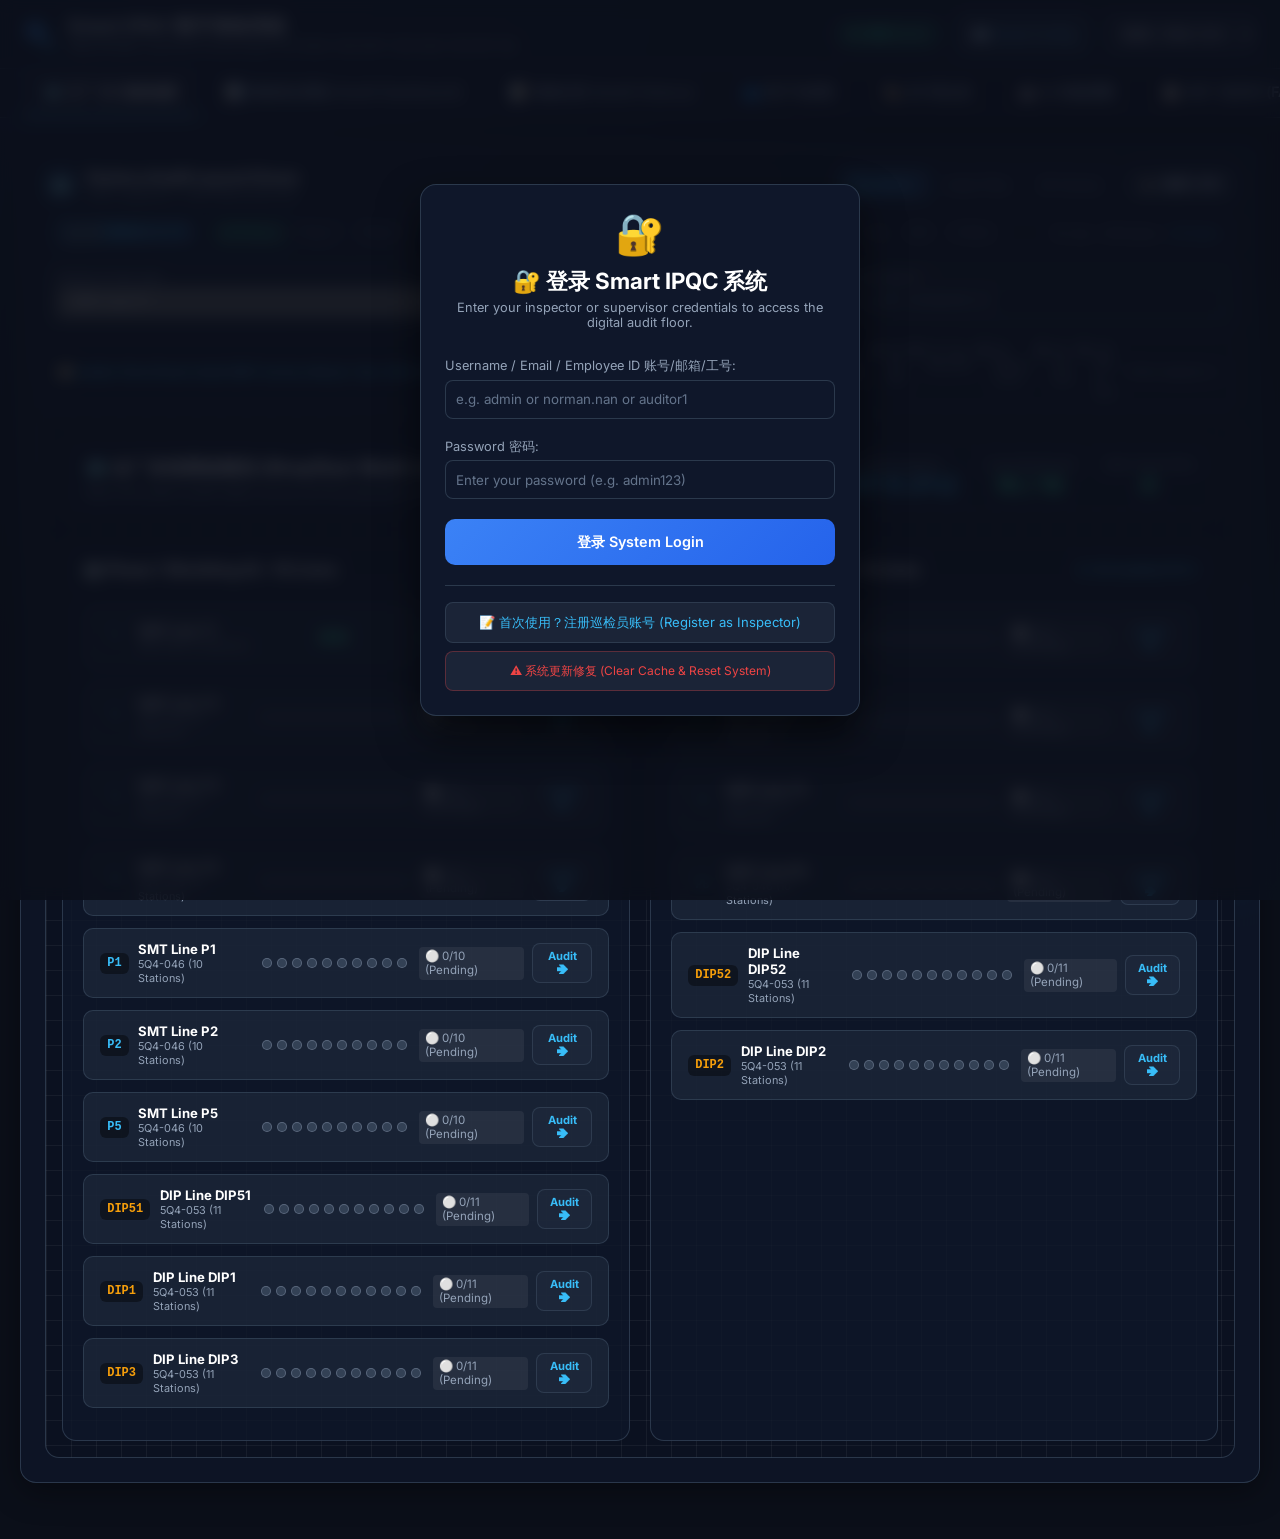
==== public/index.html @ 4e268adf "feat: initial commit for Smart IPQC system" ====
<!DOCTYPE html>
<html lang="zh-TW">
<head>
  <meta charset="UTF-8">
  <meta name="viewport" content="width=device-width, initial-scale=1.0, maximum-scale=1.0, user-scalable=no">
  <title>Smart IPQC Digital Audit System</title>
  
  <!-- PWA Web Manifest -->
  <link rel="manifest" href="manifest.json">
  <meta name="theme-color" content="#0b0f19">

  <!-- Fonts & Styles -->
  <link rel="preconnect" href="https://fonts.googleapis.com">
  <link rel="preconnect" href="https://fonts.gstatic.com" crossorigin>
  <link href="https://fonts.googleapis.com/css2?family=Inter:wght@400;500;600;700;800&display=swap" rel="stylesheet">
  <link rel="stylesheet" href="css/styles.css?v=53">

  <!-- External CDN Libraries (With graceful offline fallback) -->
  <script src="https://cdn.jsdelivr.net/npm/chart.js"></script>
  <script src="https://unpkg.com/html5-qrcode@2.3.8/html5-qrcode.min.js"></script>
  <script src="https://cdn.jsdelivr.net/npm/qrcodejs@1.0.0/qrcode.min.js"></script>
  <script src="https://cdn.jsdelivr.net/npm/canvas-confetti@1.6.0/dist/confetti.browser.min.js"></script>
</head>
<body>

  <!-- Top Glassmorphism Navigation Bar -->
  <header class="navbar">
    <div class="brand">
      <div class="brand-logo">🔍</div>
      <div class="brand-text">
        <h1 id="txt-appTitle">Smart IPQC 数字查核系统</h1>
        <p id="txt-appSubtitle">QR-Driven Layered Process Audit Platform</p>
      </div>
    </div>
    
    <div class="nav-controls">
      <div id="status-badge" class="badge-status badge-online">
        <span class="status-dot"></span>
        <span id="txt-statusState">在线 (Live)</span>
      </div>

      <!-- Active User Profile Container -->
      <div id="user-profile-bar" style="display: flex; align-items: center; gap: 0.6rem; background: rgba(30,41,59,0.8); padding: 0.35rem 0.85rem; border-radius: 8px; border: 1px solid var(--border-color);">
        <div style="font-size: 1.1rem;">👤</div>
        <div style="text-align: left;">
          <div id="user-display-name" style="font-size: 0.85rem; font-weight: bold; color: #fff;">Norman Nan</div>
          <div id="user-display-role" style="font-size: 0.7rem; color: #38bdf8; font-weight: bold;">ADMIN</div>
        </div>
        <button id="btn-logout" class="btn-select" style="padding: 0.25rem 0.5rem; font-size: 0.75rem; color: #fca5a5; border-color: rgba(239,68,68,0.4);">
          Logout
        </button>
      </div>

      <!-- Email Settings Button -->
      <button id="btn-open-email-settings" class="btn-select" style="display: flex; align-items: center; gap: 0.35rem; color: #38bdf8; border-color: rgba(56,189,248,0.4);">
        <span>📧</span> Email Config
      </button>

      <select id="select-lang" class="btn-select">
        <option value="zh">繁體 / 简体 (ZH)</option>
        <option value="en">English (EN)</option>
        <option value="th">ไทย (TH)</option>
      </select>

    </div>
  </header>

  <!-- Navigation Tabs Bar - Defaulting to Factory Audit Map as Primary Home -->
  <nav class="nav-tabs">
    <button class="nav-tab active" data-tab="map"><span id="txt-navMap">🗺️ 工厂巡检地图 (Factory Audit Map)</span></button>
    <button class="nav-tab" data-tab="dashboard"><span id="txt-navDashboard">📊 巡检综合看板 (Audit Dashboard)</span></button>
    <button class="nav-tab" data-tab="history"><span id="txt-navHistory">📝 Audit History</span></button>
    <button class="nav-tab" data-tab="users"><span id="txt-navUsers">👥 用户与权限</span></button>
    <button class="nav-tab" data-tab="qrgen"><span id="txt-navQrGen">🏷️ QR 码生成</span></button>
    <button class="nav-tab" data-tab="ai"><span id="txt-navAi">🤖 AI 风险预警</span></button>
      <button class="nav-tab" data-tab="fai"><span id="txt-navFai">📋 FAI / LAI 首末件</span></button>
  </nav>

  <!-- Main Container -->
  <main class="container">

    <!-- 1. Primary 2D Factory Audit Floor Map & Station Execution View -->
    <section id="view-map" class="view-section active">
      
      <!-- Panel A: Factory Floor Layout Map (Default Starting Screen) -->
      <div id="panel-map-layout" class="glass-card">
        
        <!-- ROW 1: Title + Layout Mode Switcher -->
        <div style="display: flex; justify-content: space-between; align-items: center; gap: 1rem; margin-bottom: 0.75rem; flex-wrap: wrap;">
          <div style="display: flex; align-items: center; gap: 0.6rem;">
            <div style="width: 32px; height: 32px; border-radius: 8px; background: linear-gradient(135deg, rgba(56,189,248,0.2), rgba(59,130,246,0.15)); display: flex; align-items: center; justify-content: center; font-size: 1.1rem; border: 1px solid rgba(56,189,248,0.3);">🗺️</div>
            <div>
              <div style="font-size: 1rem; font-weight: 800; color: #fff; letter-spacing: -0.01em;">Factory Audit Layout Views</div>
              <div style="font-size: 0.7rem; color: var(--text-muted); margin-top: 1px;">IPQC Inspection • 5Q4-046 & 5Q4-053</div>
            </div>
          </div>
          <div style="display: flex; align-items: center; gap: 0.5rem; flex-wrap: wrap;">
            <div style="display: flex; background: rgba(15,23,42,0.95); padding: 3px; border-radius: 10px; border: 1px solid var(--border-color); gap: 2px;" id="ui-layout-mode-tabs" class="layout-mode-tabs">
              <button class="layout-mode-btn active" data-mode="option3">Bay Matrix</button>
              <button class="layout-mode-btn" data-mode="option1">Linear Flow</button>
              <button class="layout-mode-btn" data-mode="canvas">2D Canvas</button>
            </div>
            <!-- Toggle to hide/show filter toolbars, WO inputs, and patrol banner -->
            <button id="btn-toggle-map-controls" class="toolbar-action-btn" style="padding: 0.4rem 0.75rem; font-size: 0.78rem; display: inline-flex; align-items: center; gap: 0.35rem; background: rgba(30,41,59,0.85); border: 1px solid var(--border-color); border-radius: 8px; color: #cbd5e1; cursor: pointer; transition: all 0.2s;" title="Toggle Toolbars & Filter Bars (折叠/展开工具栏)">
              <span id="icon-toggle-map-controls">👁️</span>
              <span id="txt-toggleMapControls">Hide Controls</span>
            </button>
          </div>
        </div>

        <!-- Collapsible Controls Area (Filter Toolbar + WO Inputs + Patrol Flow Route) -->
        <div id="map-controls-area">
          <!-- ROW 2: Unified Filter Toolbar -->
          <div class="filter-toolbar">
            <!-- Scan QR -->
            <button id="btn-open-scanner" class="toolbar-action-btn">
              <span>📷</span> <span id="txt-scanQrBtn">Scan QR</span>
            </button>
            <div class="toolbar-divider"></div>

            <!-- Phase Filters -->
            <div style="display: flex; gap: 3px;" id="phase-filter-tabs">
              <button class="filter-chip filter-chip--phase active" data-phase="All Phases">All Phases</button>
              <button class="filter-chip filter-chip--phase" data-phase="Phase 1">Phase 1</button>
              <button class="filter-chip filter-chip--phase" data-phase="Phase 2">Phase 2</button>
            </div>
            <div class="toolbar-divider"></div>

            <!-- Standard Filters -->
            <div style="display: flex; gap: 3px;" id="standard-filter-tabs">
              <button class="filter-chip filter-chip--std active" data-std="All">All Docs</button>
              <button class="filter-chip filter-chip--std" data-std="5Q4-046">SMT 5Q4-046</button>
              <button class="filter-chip filter-chip--std" data-std="5Q4-053">DIP 5Q4-053</button>
            </div>
            <div class="toolbar-divider"></div>

            <!-- Area Filters -->
            <div style="display: flex; gap: 3px; overflow-x: auto;">
              <button class="filter-chip filter-chip--area active" data-area="All Areas">All Areas</button>
              <button class="filter-chip filter-chip--area" data-area="SMT Surface Mount Area">SMT</button>
              <button class="filter-chip filter-chip--area" data-area="DIP Through-Hole Area">DIP</button>
              <button class="filter-chip filter-chip--area" data-area="Assembly & Packaging Area">Assy</button>
              <button class="filter-chip filter-chip--area" data-area="Quality & ESD Area">ESD</button>
              <button class="filter-chip filter-chip--area" data-area="Special / Q-Black Security Area">Q-Black</button>
            </div>

            <!-- Stats (pushed right) -->
            <div class="toolbar-stats">
              <span>16 Lines</span> • <span>165 Nodes</span> • <span style="color: #38bdf8;">212 Items</span>
            </div>

            <!-- Hidden admin buttons -->
            <button id="btn-admin-add-station" class="btn-select" style="color: #34d399; border-color: rgba(52,211,153,0.4); display: none; font-size: 0.72rem; padding: 0.25rem 0.5rem;">
              ➕ Add
            </button>
            <button id="btn-toggle-layout-edit" class="btn-select" style="font-weight: bold; color: #38bdf8; border-color: rgba(56,189,248,0.5); background: rgba(15,23,42,0.9); padding: 0.3rem 0.6rem; display: none; font-size: 0.72rem;">
              🖐️ Edit Mode
            </button>
            <button id="btn-save-layout-pos" class="btn-primary" style="padding: 0.3rem 0.6rem; font-size: 0.72rem; display: none;">
              💾 Save Pos
            </button>
          </div>

          <!-- ROW 3: Slim Inline Inputs -->
          <div class="wo-header-bar" style="margin-bottom: 0.6rem; padding: 0.55rem 0.75rem; gap: 0.6rem;">
            <div>
              <label style="font-size: 0.68rem; color: var(--text-muted); display: block; margin-bottom: 2px; text-transform: uppercase; letter-spacing: 0.03em;">Production Line</label>
              <select id="map-select-line" style="width: 100%; font-size: 0.8rem; padding: 0.35rem 0.6rem;">
                <option value="All Lines">All Lines (16 Lines)</option>
                <optgroup label="Phase 1 - SMT (5Q4-046)">
                  <option value="SMT Line T1" selected>SMT Line T1</option>
                  <option value="SMT Line T2">SMT Line T2</option>
                  <option value="SMT Line T3">SMT Line T3</option>
                  <option value="SMT Line T4">SMT Line T4</option>
                  <option value="SMT Line P1">SMT Line P1</option>
                  <option value="SMT Line P2">SMT Line P2</option>
                  <option value="SMT Line P5">SMT Line P5</option>
                </optgroup>
                <optgroup label="Phase 1 - DIP (5Q4-053)">
                  <option value="DIP Line DIP51">DIP Line DIP51</option>
                  <option value="DIP Line DIP1">DIP Line DIP1</option>
                  <option value="DIP Line DIP3">DIP Line DIP3</option>
                </optgroup>
                <optgroup label="Phase 2 - SMT (5Q4-046)">
                  <option value="SMT Line P6">SMT Line P6</option>
                  <option value="SMT Line P7">SMT Line P7</option>
                  <option value="SMT Line T5">SMT Line T5</option>
                  <option value="SMT Line P8">SMT Line P8</option>
                </optgroup>
                <optgroup label="Phase 2 - DIP (5Q4-053)">
                  <option value="DIP Line DIP52">DIP Line DIP52</option>
                  <option value="DIP Line DIP2">DIP Line DIP2</option>
                </optgroup>
              </select>
            </div>
            <div>
              <label style="font-size: 0.68rem; color: var(--text-muted); display: block; margin-bottom: 2px; text-transform: uppercase; letter-spacing: 0.03em;">
                Model Code <span style="color: #ef4444; font-weight: bold;">*</span>
              </label>
              <input type="text" id="map-input-model" placeholder="e.g. PRX-5Q4-V8" value="" style="width: 100%; background: #0f172a; border: 1px solid var(--border-color); border-radius: 6px; color: #fff; padding: 0.35rem 0.6rem; font-size: 0.8rem; font-weight: bold;">
            </div>
            <div>
              <label style="font-size: 0.68rem; color: var(--text-muted); display: block; margin-bottom: 2px; text-transform: uppercase; letter-spacing: 0.03em;">
                Work Order <span style="color: #ef4444; font-weight: bold;">*</span>
              </label>
              <input type="text" id="map-input-wo" placeholder="e.g. WO-20260819-01" value="" style="width: 100%; background: #0f172a; border: 1px solid var(--border-color); border-radius: 6px; color: #38bdf8; font-weight: bold; padding: 0.35rem 0.6rem; font-size: 0.8rem;">
            </div>
          </div>

          <!-- ROW 4: Patrol Route Breadcrumb -->
          <div id="auditor-flow-banner" style="background: rgba(15,23,42,0.5); border: 1px solid rgba(51,65,85,0.5); border-radius: 8px; padding: 0.4rem 0.75rem; margin-bottom: 0.75rem; font-size: 0.72rem; display: flex; align-items: center; gap: 0.5rem;">
            <span style="font-weight: 700; color: var(--accent-cyan); white-space: nowrap;" id="auditor-flow-title">🧭 Patrol Route:</span>
            <div id="auditor-flow-steps" style="display: flex; gap: 0.3rem; overflow-x: auto; color: #94a3b8; flex: 1;">
              <!-- Rendered Dynamically -->
            </div>
            <span style="color: var(--text-muted); font-size: 0.65rem; white-space: nowrap;">Follow sequence →</span>
          </div>
        </div>

        <!-- Interactive 2D Canvas Layout Grid -->
        <div class="factory-layout-canvas" id="factory-layout-canvas">
          <!-- Draggable Machine Nodes Injected Dynamically -->
        </div>


      </div>

      <!-- Panel B: Active Audit Execution Screen (Opened upon station click on Factory Audit Map) -->
      <div id="panel-audit-execution" class="glass-card" style="display: none; margin-top: 1rem;">
        <div style="display: flex; justify-content: space-between; align-items: center; flex-wrap: wrap; gap: 1rem; margin-bottom: 1.25rem; border-bottom: 1px solid var(--border-color); padding-bottom: 1rem;">
          <div>
            <div style="display: flex; align-items: center; gap: 0.6rem;">
              <h2 id="active-station-title" style="color: var(--accent-cyan); font-family: monospace; font-size: 1.4rem;">SMT-L1-PRINT-01</h2>
              <span id="active-standard-badge" style="background: rgba(56,189,248,0.2); color: #38bdf8; border: 1px solid rgba(56,189,248,0.4); padding: 0.2rem 0.6rem; border-radius: 6px; font-size: 0.75rem; font-weight: bold;">DOC: 5Q4-046 (V8)</span>
            </div>
            <p id="active-station-sub" style="color: var(--text-muted); font-size: 0.9rem; margin-top: 0.2rem;">Solder Paste Printer #1 (SMT Line 1)</p>
          </div>

          <div style="display: flex; gap: 1rem; align-items: center; flex-wrap: wrap;">
            <!-- Audit Mode Switcher -->
            <div style="background: rgba(15,23,42,0.8); border: 1px solid var(--border-color); padding: 0.35rem 0.75rem; border-radius: 8px;">
              <label style="font-size: 0.7rem; color: var(--text-muted); display: block;">Audit Scope:</label>
              <select id="select-audit-scope" style="background: transparent; border: none; color: #fff; font-size: 0.8rem; font-weight: bold; cursor: pointer;">
                <option value="station">🎯 Station Focused Items (6-10 Questions)</option>
                <option value="full_standard">📑 Full Standard Sheet (All Process Questions)</option>
              </select>
            </div>

            <div style="background: rgba(15,23,42,0.8); border: 1px solid var(--border-color); padding: 0.5rem 1rem; border-radius: 8px; text-align: center;">
              <div style="font-size: 0.75rem; color: var(--text-muted);" id="txt-timeBlock">当前巡检时段</div>
              <div id="active-time-block" style="font-weight: 700; color: #60a5fa;">08:00 - 10:00</div>
            </div>

            <div style="background: rgba(15,23,42,0.8); border: 1px solid var(--border-color); padding: 0.5rem 1rem; border-radius: 8px; text-align: center;">
              <div style="font-size: 0.75rem; color: var(--text-muted);">Audit Duration</div>
              <div id="audit-timer" style="font-weight: 700; color: #34d399; font-family: monospace;">00:00</div>
            </div>

            <button id="btn-back-stations" class="btn-select">← Back to Factory Audit Map</button>
          </div>
        </div>

        <!-- Mandatory WO & Model Code Notice Banner -->
        <div id="audit-wo-model-banner" style="display: none; background: rgba(239, 68, 68, 0.12); border: 1px solid rgba(239, 68, 68, 0.45); border-radius: 8px; padding: 0.65rem 1rem; margin-bottom: 1.1rem; display: flex; align-items: center; justify-content: space-between; gap: 0.75rem; animation: pulse 2s infinite;">
          <div style="display: flex; align-items: center; gap: 0.55rem; color: #fca5a5; font-size: 0.85rem; font-weight: 600;">
            <span style="font-size: 1.2rem;">⚠️</span>
            <span id="txt-woModelRequiredMsg">工单号码 (Work Order) 与生产機種 (Model Code) 为必填项，请输入以启动巡检计时并记录结果！</span>
          </div>
          <span style="font-size: 0.7rem; background: #dc2626; color: #fff; padding: 2px 8px; border-radius: 4px; font-weight: bold; white-space: nowrap;">REQUIRED</span>
        </div>

        <!-- Metadata Form -->
        <div style="display: grid; grid-template-columns: repeat(auto-fit, minmax(200px, 1fr)); gap: 1rem; margin-bottom: 1.5rem; background: rgba(15,23,42,0.4); padding: 1rem; border-radius: 10px;">
          <div>
            <label style="font-size: 0.8rem; color: var(--text-muted);" id="txt-shiftDay">班别 Shift</label>
            <select id="input-shift" style="width: 100%; margin-top: 0.25rem;">
              <option value="Day Shift (08:00 - 20:00)">白班 Day Shift (08:00 - 20:00)</option>
              <option value="Night Shift (20:00 - 08:00)">夜班 Night Shift (20:00 - 08:00)</option>
            </select>
          </div>

          <div>
            <label style="font-size: 0.8rem; color: var(--text-muted);">
              工单号 Work Order (WO) <span style="color: #ef4444; font-weight: bold;">*</span>
            </label>
            <input type="text" id="input-work-order" placeholder="请输入工单号 (e.g. WO-20260819-01)" value="" style="width: 100%; margin-top: 0.25rem; background: #0f172a; border: 1px solid var(--border-color); padding: 0.45rem 0.85rem; border-radius: 8px; color: #38bdf8; font-weight: bold;">
          </div>

          <div>
            <label style="font-size: 0.8rem; color: var(--text-muted);">
              <span id="txt-modelNo">当前生产機種 Model Code</span> <span style="color: #ef4444; font-weight: bold;">*</span>
            </label>
            <input type="text" id="input-model-no" placeholder="请输入生产機種 (e.g. PRX-5Q4-V8)" value="" style="width: 100%; margin-top: 0.25rem; background: #0f172a; border: 1px solid var(--border-color); padding: 0.45rem 0.85rem; border-radius: 8px; color: #fff; font-weight: bold;">
          </div>

          <div>
            <label style="font-size: 0.8rem; color: var(--text-muted);" id="txt-auditorName">巡检人员 Auditor</label>
            <input type="text" id="input-auditor-name" placeholder="请输入巡检人员姓名" value="" style="width: 100%; margin-top: 0.25rem; background: #0f172a; border: 1px solid var(--border-color); padding: 0.45rem 0.85rem; border-radius: 8px; color: #fff;">
          </div>
        </div>

        <!-- Progress Bar -->
        <div style="margin-bottom: 1.5rem;">
          <div style="display: flex; justify-content: space-between; font-size: 0.85rem; color: var(--text-muted); margin-bottom: 0.4rem;">
            <span>Checklist Completion</span>
            <span id="audit-progress-text">0 / 6 Completed</span>
          </div>
          <div style="background: rgba(255,255,255,0.1); height: 8px; border-radius: 4px; overflow: hidden;">
            <div id="audit-progress-bar" style="width: 0%; height: 100%; background: linear-gradient(90deg, var(--accent-blue), var(--accent-green)); transition: width 0.3s;"></div>
          </div>
        </div>

        <!-- Questions List Container -->
        <div id="container-audit-questions">
          <!-- Dynamic Items Injected Here -->
        </div>

        <!-- Submit Audit Action & Email Dispatch -->
        <div style="margin-top: 2rem; display: flex; justify-content: flex-end; gap: 1rem; flex-wrap: wrap;">
          <button id="btn-submit-audit" class="btn-primary" style="padding: 1rem 2.5rem; font-size: 1.1rem; display: flex; align-items: center; gap: 0.75rem;">
            <span id="txt-submitAuditBtn">📤 提交巡检结果</span>
          </button>
        </div>
      </div>
    </section>

    <!-- 2. Integrated Audit Dashboard (Performance, CAPA & Process Pareto) -->
    <section id="view-dashboard" class="view-section">
      
      <!-- Integrated Sub-View Switcher Navigation Bar -->
      <div class="dash-subview-nav">
        <button class="dash-sub-tab active" id="subtab-dash-perf" data-subview="perf" onclick="switchDashboardSubView('perf')">
          <span style="font-size: 1.1rem;">⏱️</span>
          <span id="txt-subtabPerf">两小时巡检达成与良率 (Daily Execution & Yield)</span>
        </button>
        <button class="dash-sub-tab" id="subtab-dash-capa" data-subview="capa" onclick="switchDashboardSubView('capa')">
          <span style="font-size: 1.1rem;">⚡</span>
          <span id="txt-subtabCapa">CAPA 闭环改善看板 (CAPA Action Kanban)</span>
        </button>
        <button class="dash-sub-tab" id="subtab-dash-pareto" data-subview="pareto" onclick="switchDashboardSubView('pareto')">
          <span style="font-size: 1.1rem;">📈</span>
          <span id="txt-subtabPareto">工序缺陷帕累托分析 (Process Defect Pareto)</span>
        </button>
      </div>

      <!-- SUB-VIEW 1: Daily Audit Execution, 2-Hour Matrix & Yield Performance -->
      <div id="dash-subview-perf">
        <!-- Dashboard Controls & Date/Shift Filter Bar -->
        <div class="glass-card" style="padding: 1.25rem 1.5rem; margin-bottom: 1.25rem;">
        <div style="display: flex; justify-content: space-between; align-items: center; flex-wrap: wrap; gap: 1rem;">
          <div>
            <div class="card-title" style="margin-bottom: 0.25rem;">
              <span style="font-size: 1.3rem;">📊</span>
              <span>IPQC 巡检综合管理大屏 (Daily Audit Performance & Yield Dashboard)</span>
              <span class="badge-status badge-online" style="font-size: 0.72rem; margin-left: 0.5rem;" id="dash-live-badge">
                <span class="status-dot"></span> LIVE SYNC
              </span>
            </div>
            <p style="font-size: 0.82rem; color: var(--text-muted);">实时统计全厂每 2 小时时段巡检完成度 (Completeness)、一次查核合格率 (Audit Yield) 与产线闭环态势</p>
          </div>
          
          <!-- Filter Controls -->
          <div style="display: flex; align-items: center; gap: 0.75rem; flex-wrap: wrap;">
            <div>
              <label style="font-size: 0.72rem; color: var(--text-muted); display: block; margin-bottom: 2px;">查核日期 (Audit Date)</label>
              <input type="date" id="dash-filter-date" class="login-input" style="padding: 0.45rem 0.75rem; font-size: 0.85rem; min-width: 140px; background: #0f172a; color: #fff;">
            </div>
            
            <div>
              <label style="font-size: 0.72rem; color: var(--text-muted); display: block; margin-bottom: 2px;">班次时段 (Shift)</label>
              <select id="dash-filter-shift" class="login-input" style="padding: 0.45rem 0.75rem; font-size: 0.85rem; min-width: 140px; background: #0f172a; color: #fff;">
                <option value="all">全天 24 小时 (All 24H)</option>
                <option value="Day Shift">白班 Day Shift (08:00 - 20:00)</option>
                <option value="Night Shift">夜班 Night Shift (20:00 - 08:00)</option>
              </select>
            </div>

            <div>
              <label style="font-size: 0.72rem; color: var(--text-muted); display: block; margin-bottom: 2px;">产线类型 (Line Type)</label>
              <select id="dash-filter-type" class="login-input" style="padding: 0.45rem 0.75rem; font-size: 0.85rem; min-width: 130px; background: #0f172a; color: #fff;">
                <option value="all">全部 16 条产线</option>
                <option value="SMT">仅 SMT 产线 (11 条)</option>
                <option value="DIP">仅 DIP 产线 (5 条)</option>
              </select>
            </div>

            <div style="display: flex; gap: 0.5rem; align-self: flex-end;">
              <button class="btn-primary" onclick="loadDashboard()" style="padding: 0.45rem 1rem; font-size: 0.85rem; min-height: 38px; display: inline-flex; align-items: center; gap: 0.35rem;">
                🔄 刷新 (Refresh)
              </button>
              <button class="toolbar-action-btn" onclick="exportDashboardSummary()" style="min-height: 38px; padding: 0.45rem 0.85rem; font-size: 0.85rem; border-radius: 8px;">
                📥 导出数据
              </button>
            </div>
          </div>
        </div>
      </div>

      <!-- Row 1: Executive KPI Cards -->
      <div style="display: grid; grid-template-columns: repeat(auto-fit, minmax(200px, 1fr)); gap: 1rem; margin-bottom: 1.25rem;">
        <!-- Card 1: 2-Hour Slot Completeness -->
        <div class="glass-card" style="padding: 1.1rem; margin-bottom: 0; position: relative; overflow: hidden; border-top: 3px solid #38bdf8;">
          <div style="display: flex; justify-content: space-between; align-items: flex-start;">
            <span style="font-size: 0.75rem; color: var(--text-muted); font-weight: 600; text-transform: uppercase;">2-Hour Slot Completeness</span>
            <span style="font-size: 1.2rem;">⏱️</span>
          </div>
          <div style="font-size: 1.9rem; font-weight: 800; color: #38bdf8; margin: 0.35rem 0;" id="kpi-dash-completeness">--%</div>
          <div style="display: flex; justify-content: space-between; font-size: 0.72rem; color: var(--text-muted); margin-bottom: 0.4rem;">
            <span id="kpi-dash-slots-detail">0 / 0 时段已覆盖</span>
            <span id="kpi-dash-comp-target" style="color: #34d399;">目标 100%</span>
          </div>
          <div style="width: 100%; height: 6px; background: rgba(51, 65, 85, 0.6); border-radius: 3px; overflow: hidden;">
            <div id="kpi-dash-comp-bar" style="width: 0%; height: 100%; background: linear-gradient(90deg, #38bdf8, #3b82f6); transition: width 0.5s ease;"></div>
          </div>
        </div>

        <!-- Card 2: Audit Yield -->
        <div class="glass-card" style="padding: 1.1rem; margin-bottom: 0; position: relative; overflow: hidden; border-top: 3px solid #34d399;">
          <div style="display: flex; justify-content: space-between; align-items: flex-start;">
            <span style="font-size: 0.75rem; color: var(--text-muted); font-weight: 600; text-transform: uppercase;">First-Time Audit Yield</span>
            <span style="font-size: 1.2rem;">✨</span>
          </div>
          <div style="font-size: 1.9rem; font-weight: 800; color: #34d399; margin: 0.35rem 0;" id="kpi-dash-yield">--%</div>
          <div style="font-size: 0.72rem; color: var(--text-muted);">
            <span id="kpi-dash-ok-count" style="color: #86efac; font-weight: 700;">0 OK</span> / 
            <span id="kpi-dash-ng-count" style="color: #f87171; font-weight: 700;">0 NG</span>
            <span style="margin-left: 0.5rem; color: #64748b;">(一次查核合格率)</span>
          </div>
        </div>

        <!-- Card 3: Lines Coverage -->
        <div class="glass-card" style="padding: 1.1rem; margin-bottom: 0; position: relative; overflow: hidden; border-top: 3px solid #a855f7;">
          <div style="display: flex; justify-content: space-between; align-items: flex-start;">
            <span style="font-size: 0.75rem; color: var(--text-muted); font-weight: 600; text-transform: uppercase;">Active Lines Coverage</span>
            <span style="font-size: 1.2rem;">🏭</span>
          </div>
          <div style="font-size: 1.9rem; font-weight: 800; color: #c084fc; margin: 0.35rem 0;" id="kpi-dash-lines">-- / 16</div>
          <div style="font-size: 0.72rem; color: var(--text-muted);" id="kpi-dash-lines-sub">全厂产线覆盖率: --%</div>
        </div>

        <!-- Card 4: Total Inspections -->
        <div class="glass-card" style="padding: 1.1rem; margin-bottom: 0; position: relative; overflow: hidden; border-top: 3px solid #facc15;">
          <div style="display: flex; justify-content: space-between; align-items: flex-start;">
            <span style="font-size: 0.75rem; color: var(--text-muted); font-weight: 600; text-transform: uppercase;">Total Node Audits</span>
            <span style="font-size: 1.2rem;">📋</span>
          </div>
          <div style="font-size: 1.9rem; font-weight: 800; color: #facc15; margin: 0.35rem 0;" id="kpi-dash-audits">--</div>
          <div style="font-size: 0.72rem; color: var(--text-muted);">本日累计查核站别点数 (Nodes)</div>
        </div>

        <!-- Card 5: Open Quality Issues -->
        <div class="glass-card" style="padding: 1.1rem; margin-bottom: 0; position: relative; overflow: hidden; border-top: 3px solid #ef4444;">
          <div style="display: flex; justify-content: space-between; align-items: flex-start;">
            <span style="font-size: 0.75rem; color: var(--text-muted); font-weight: 600; text-transform: uppercase;">Open Quality CAPAs</span>
            <span style="font-size: 1.2rem;">⚡</span>
          </div>
          <div style="font-size: 1.9rem; font-weight: 800; color: #ef4444; margin: 0.35rem 0;" id="kpi-dash-capas">--</div>
          <div style="font-size: 0.72rem; color: var(--text-muted);">
            <a href="javascript:void(0)" onclick="switchDashboardSubView('capa')" style="color: #38bdf8; text-decoration: none;">前往 CAPA 看板追踪 →</a>
          </div>
        </div>
      </div>

      <!-- Row 2: Two Interactive Visual Analytics Charts (Chart.js) -->
      <div style="display: grid; grid-template-columns: 1fr 1fr; gap: 1.25rem; margin-bottom: 1.25rem;">
        <!-- Chart 1: 2-Hour Completeness & Throughput -->
        <div class="glass-card" style="margin-bottom: 0; padding: 1.25rem;">
          <div style="display: flex; justify-content: space-between; align-items: center; margin-bottom: 1rem;">
            <div>
              <div style="font-weight: 700; font-size: 0.95rem; color: #fff; display: flex; align-items: center; gap: 0.4rem;">
                <span>⏱️</span> 每 2 小时巡检覆盖与站别吞吐量 (2-Hour Patrol Completeness)
              </div>
              <div style="font-size: 0.72rem; color: var(--text-muted);">柱状图: 查核站别点数 | 折线: 覆盖产线完成率 %</div>
            </div>
            <span class="badge-status badge-online" style="font-size: 0.68rem;">2-HOUR SLOTS</span>
          </div>
          <div style="position: relative; height: 260px; width: 100%;">
            <canvas id="chart-dash-completeness"></canvas>
          </div>
        </div>

        <!-- Chart 2: 2-Hour Audit Yield Trend -->
        <div class="glass-card" style="margin-bottom: 0; padding: 1.25rem;">
          <div style="display: flex; justify-content: space-between; align-items: center; margin-bottom: 1rem;">
            <div>
              <div style="font-weight: 700; font-size: 0.95rem; color: #fff; display: flex; align-items: center; gap: 0.4rem;">
                <span>✨</span> 每 2 小时查核合格率走势 (Audit Yield % Over Time)
              </div>
              <div style="font-size: 0.72rem; color: var(--text-muted);">基准线 Target: >= 98.0% | 及时发现特定时段质量劣化</div>
            </div>
            <span class="badge-status badge-online" style="font-size: 0.68rem; background: rgba(56, 189, 248, 0.15); color: #38bdf8; border-color: rgba(56, 189, 248, 0.3);">QUALITY YIELD</span>
          </div>
          <div style="position: relative; height: 260px; width: 100%;">
            <canvas id="chart-dash-yield"></canvas>
          </div>
        </div>
      </div>

      <!-- Row 3: Full 16-Line × 2-Hour Execution Matrix -->
      <div class="glass-card" style="margin-bottom: 1.25rem;">
        <div style="display: flex; justify-content: space-between; align-items: center; margin-bottom: 1rem; flex-wrap: wrap; gap: 0.5rem;">
          <div>
            <div class="card-title" style="font-size: 1.05rem; margin-bottom: 0.2rem;">
              <span>🗺️</span> 全厂 16 条产线 × 2 小时时段巡检执行矩阵 (Patrol Execution Matrix)
            </div>
            <p style="font-size: 0.75rem; color: var(--text-muted);">直观查看全厂产线每 2 小时是否按时巡检，绿色合格 (OK)、红色异常 (NG)、黄色进行中、灰色待巡检</p>
          </div>
          <div style="display: flex; gap: 0.5rem; align-items: center; font-size: 0.72rem;">
            <span style="display: inline-flex; align-items: center; gap: 4px;"><span style="width:10px; height:10px; background:#10b981; border-radius:2px;"></span> 合格 (OK)</span>
            <span style="display: inline-flex; align-items: center; gap: 4px;"><span style="width:10px; height:10px; background:#ef4444; border-radius:2px;"></span> 异常 (NG)</span>
            <span style="display: inline-flex; align-items: center; gap: 4px;"><span style="width:10px; height:10px; background:#facc15; border-radius:2px;"></span> 查核中 (In Progress)</span>
            <span style="display: inline-flex; align-items: center; gap: 4px;"><span style="width:10px; height:10px; background:#334155; border-radius:2px;"></span> 未查核 (Pending)</span>
          </div>
        </div>

        <div style="overflow-x: auto; border: 1px solid var(--border-color); border-radius: 10px;">
          <table style="width: 100%; border-collapse: collapse; text-align: center; font-size: 0.75rem;" id="dash-matrix-table">
            <thead>
              <tr id="dash-matrix-header-row" style="background: rgba(30, 41, 59, 0.85); color: #cbd5e1; border-bottom: 1px solid var(--border-color);">
                <th style="padding: 0.65rem 0.85rem; text-align: left; min-width: 140px; position: sticky; left: 0; background: #0f172a; z-index: 2;">产线名称 (Line)</th>
                <th style="padding: 0.65rem 0.5rem; min-width: 60px;">类型</th>
                <th style="padding: 0.65rem 0.5rem; min-width: 60px;">站数</th>
              </tr>
            </thead>
            <tbody id="dash-matrix-tbody">
              <tr><td colspan="15" style="padding: 2rem; color: var(--text-muted);">Loading execution matrix...</td></tr>
            </tbody>
          </table>
        </div>
      </div>

      <!-- Row 4: Operational Analytics Breakdown (Two Columns) -->
      <div style="display: grid; grid-template-columns: 1fr 1fr; gap: 1.25rem; margin-bottom: 1.25rem;">
        <!-- Column A: Line Yield & Defect Ranking -->
        <div class="glass-card" style="margin-bottom: 0; padding: 1.25rem;">
          <div class="card-title" style="font-size: 0.95rem; margin-bottom: 0.35rem;">
            <span>📉</span> 各产线查核良率排行 (Line Audit Yield Ranking)
          </div>
          <p style="font-size: 0.72rem; color: var(--text-muted); margin-bottom: 0.85rem;">按查核良率由低到高排列，快速锁定需要制程关注与异常改进的产线</p>
          
          <div style="overflow-x: auto;">
            <table style="width: 100%; border-collapse: collapse; font-size: 0.75rem; text-align: left;">
              <thead>
                <tr style="border-bottom: 1px solid var(--border-color); color: var(--text-muted);">
                  <th style="padding: 0.5rem;">产线 (Line)</th>
                  <th style="padding: 0.5rem; text-align: center;">已巡检站数</th>
                  <th style="padding: 0.5rem; text-align: center;">OK 站数</th>
                  <th style="padding: 0.5rem; text-align: center;">NG 缺陷</th>
                  <th style="padding: 0.5rem; text-align: right;">查核合格率</th>
                  <th style="padding: 0.5rem; text-align: center;">评级</th>
                </tr>
              </thead>
              <tbody id="dash-line-rankings-tbody">
                <tr><td colspan="6" style="text-align: center; padding: 1.5rem; color: var(--text-muted);">加载数据中...</td></tr>
              </tbody>
            </table>
          </div>
        </div>

        <!-- Column B: Auditor Performance & Workload -->
        <div class="glass-card" style="margin-bottom: 0; padding: 1.25rem;">
          <div class="card-title" style="font-size: 0.95rem; margin-bottom: 0.35rem;">
            <span>👨‍🔧</span> 巡检员效率与绩效榜 (Auditor Workload & Performance)
          </div>
          <p style="font-size: 0.72rem; color: var(--text-muted); margin-bottom: 0.85rem;">统计各巡检工程师当日查核点数、覆盖产线数及发现异常数 (Quality Escapes Avoided)</p>

          <div style="overflow-x: auto;">
            <table style="width: 100%; border-collapse: collapse; font-size: 0.75rem; text-align: left;">
              <thead>
                <tr style="border-bottom: 1px solid var(--border-color); color: var(--text-muted);">
                  <th style="padding: 0.5rem;">巡检员 (Auditor)</th>
                  <th style="padding: 0.5rem; text-align: center;">查核站别点数</th>
                  <th style="padding: 0.5rem; text-align: center;">覆盖产线数</th>
                  <th style="padding: 0.5rem; text-align: center;">查出异常数 (NG)</th>
                  <th style="padding: 0.5rem; text-align: right;">查核合格率</th>
                </tr>
              </thead>
              <tbody id="dash-auditor-tbody">
                <tr><td colspan="5" style="text-align: center; padding: 1.5rem; color: var(--text-muted);">加载数据中...</td></tr>
              </tbody>
            </table>
          </div>
        </div>
      </div>

      <!-- Row 5: Recent Defect & Anomaly Log -->
      <div class="glass-card" style="margin-bottom: 1.25rem;">
        <div style="display: flex; justify-content: space-between; align-items: center; margin-bottom: 0.75rem;">
          <div>
            <div class="card-title" style="font-size: 0.95rem; margin-bottom: 0.2rem;">
              <span>⚠️</span> 本日巡检异常记录清单 (Defects & Anomaly Log)
            </div>
            <p style="font-size: 0.72rem; color: var(--text-muted);">所有被巡检员标记为 NG 的站别与详细工单信息，已自动联动至 CAPA 看板</p>
          </div>
          <button class="toolbar-action-btn" onclick="switchDashboardSubView('capa')" style="padding: 4px 10px; font-size: 0.75rem;">
            ⚡ 前往处理 CAPA →
          </button>
        </div>

        <div style="overflow-x: auto;">
          <table style="width: 100%; border-collapse: collapse; font-size: 0.75rem; text-align: left;" id="dash-defects-table">
            <thead>
              <tr style="background: rgba(30, 41, 59, 0.6); color: #cbd5e1; border-bottom: 1px solid var(--border-color);">
                <th style="padding: 0.55rem 0.75rem;">查核 ID</th>
                <th style="padding: 0.55rem 0.75rem;">时间 (Time)</th>
                <th style="padding: 0.55rem 0.75rem;">产线 (Line)</th>
                <th style="padding: 0.55rem 0.75rem;">站别 (Station)</th>
                <th style="padding: 0.55rem 0.75rem;">机种 / 工单</th>
                <th style="padding: 0.55rem 0.75rem;">巡检员</th>
                <th style="padding: 0.55rem 0.75rem; text-align: center;">状态</th>
              </tr>
            </thead>
            <tbody id="dash-defects-tbody">
              <tr><td colspan="7" style="text-align: center; padding: 1.5rem; color: var(--text-muted);">加载异常记录中...</td></tr>
            </tbody>
          </table>
        </div>
      </div>
      </div> <!-- /dash-subview-perf -->

      <!-- SUB-VIEW 2: CAPA Corrective Action Kanban Board -->
      <div id="dash-subview-capa" style="display: none;">
        <div class="glass-card">
          <div style="display: flex; justify-content: space-between; align-items: center; margin-bottom: 1.5rem; flex-wrap: wrap; gap: 1rem;">
            <div>
              <div class="card-title" id="txt-capaTitle">⚡ CAPA 矫正预防措施看板 (Corrective & Preventive Action Board)</div>
              <p style="font-size: 0.85rem; color: var(--text-muted);">实时跟踪巡检异常从发现、调查、行动到闭环全流程 (Real-time tracking of audit anomalies from detection to closure)</p>
            </div>

            <button id="btn-refresh-capa" class="btn-select" onclick="loadCAPABoard()">🔄 Refresh Board</button>
          </div>

          <div class="kanban-board">
            <div class="kanban-col">
              <div class="kanban-col-title" style="color: #fca5a5;" id="txt-colNew">🔴 新发异常 (New)</div>
              <div id="col-capa-new"></div>
            </div>

            <div class="kanban-col">
              <div class="kanban-col-title" style="color: #fde047;" id="txt-colInvestigating">🟡 调查分析 (Investigating)</div>
              <div id="col-capa-investigating"></div>
            </div>

            <div class="kanban-col">
              <div class="kanban-col-title" style="color: #93c5fd;" id="txt-colAction">🔵 措施执行 (Actioning)</div>
              <div id="col-capa-actioning"></div>
            </div>

            <div class="kanban-col">
              <div class="kanban-col-title" style="color: #86efac;" id="txt-colClosed">🟢 已闭环 (Closed)</div>
              <div id="col-capa-closed"></div>
            </div>
          </div>
        </div>
      </div>

      <!-- SUB-VIEW 3: Manufacturing Process Defect Pareto Analysis -->
      <div id="dash-subview-pareto" style="display: none;">
        <div class="glass-card">
          <div style="display: flex; justify-content: space-between; align-items: center; flex-wrap: wrap; gap: 1rem; margin-bottom: 1.5rem;">
            <div>
              <div class="card-title" id="txt-paretoTitle">📊 各工序缺陷帕累托图 (Process Defect Pareto Analysis)</div>
              <p style="font-size: 0.85rem; color: var(--text-muted);">按制造制程工序统计缺陷发生频次及累计百分比，识别 80/20 关键改善工序 (Vital Few Processes)</p>
            </div>

            <div style="display: flex; gap: 0.5rem; flex-wrap: wrap;">
              <button class="btn-select" onclick="renderParetoChart()">🔄 刷新图表 (Refresh)</button>
              <button id="btn-export-pdf" class="btn-primary" style="font-size: 0.9rem;" onclick="window.print()">
                <span id="txt-exportReport">📥 导出报告 (Print / PDF)</span>
              </button>
            </div>
          </div>

          <!-- Summary Gauges & Metrics -->
          <div style="display: grid; grid-template-columns: repeat(auto-fit, minmax(200px, 1fr)); gap: 1.25rem; margin-bottom: 1.5rem;">
            <div style="background: rgba(15,23,42,0.6); border: 1px solid var(--border-color); border-radius: 12px; padding: 1.25rem; text-align: center;">
              <div style="font-size: 0.85rem; color: var(--text-muted);">Total Audits Executed</div>
              <div id="stat-total-audits" style="font-size: 2.2rem; font-weight: 800; color: var(--accent-cyan); margin-top: 0.3rem;">0</div>
            </div>

            <div style="background: rgba(15,23,42,0.6); border: 1px solid var(--border-color); border-radius: 12px; padding: 1.25rem; text-align: center;">
              <div style="font-size: 0.85rem; color: var(--text-muted);" id="txt-complianceActual">Audit Compliance Rate</div>
              <div id="stat-compliance-rate" style="font-size: 2.2rem; font-weight: 800; color: var(--accent-green); margin-top: 0.3rem;">100%</div>
              <div style="font-size: 0.75rem; color: var(--text-muted); margin-top: 0.2rem;" id="txt-complianceTarget">Target: 100%</div>
            </div>

            <div style="background: rgba(15,23,42,0.6); border: 1px solid var(--border-color); border-radius: 12px; padding: 1.25rem; text-align: center;">
              <div style="font-size: 0.85rem; color: var(--text-muted);">Open Anomalies</div>
              <div id="stat-open-anomalies" style="font-size: 2.2rem; font-weight: 800; color: var(--accent-red); margin-top: 0.3rem;">0</div>
            </div>

            <div style="background: rgba(15,23,42,0.6); border: 1px solid var(--border-color); border-radius: 12px; padding: 1.25rem; text-align: center;">
              <div style="font-size: 0.85rem; color: var(--text-muted);">Top Anomaly Process</div>
              <div id="stat-top-process" style="font-size: 1.5rem; font-weight: 800; color: #f59e0b; margin-top: 0.5rem;">--</div>
            </div>
          </div>

          <!-- Pareto Chart Container -->
          <div style="background: rgba(15,23,42,0.85); border: 1px solid var(--border-color); border-radius: 12px; padding: 1.5rem; position: relative; min-height: 380px; margin-bottom: 1.5rem;">
            <canvas id="paretoChart"></canvas>
          </div>

          <!-- Process Defect Breakdown & 80/20 Table -->
          <div style="background: rgba(15,23,42,0.6); border: 1px solid var(--border-color); border-radius: 12px; padding: 1.25rem;">
            <div style="font-size: 0.95rem; font-weight: 800; color: #fff; margin-bottom: 0.75rem; display: flex; align-items: center; gap: 0.5rem;">
              <span>📋</span> 各工序缺陷分布明细表 (Process Defect Distribution & 80/20 Breakdown)
            </div>
            <div style="overflow-x: auto;">
              <table style="width: 100%; border-collapse: collapse; text-align: left; font-size: 0.85rem;">
                <thead>
                  <tr style="border-bottom: 2px solid var(--border-color); color: var(--text-muted);">
                    <th style="padding: 0.6rem 0.75rem;">Rank</th>
                    <th style="padding: 0.6rem 0.75rem;">工序名称 (Process Name)</th>
                    <th style="padding: 0.6rem 0.75rem; text-align: center;">缺陷发生数 (Defects)</th>
                    <th style="padding: 0.6rem 0.75rem; text-align: right;">工序占比 (Share %)</th>
                    <th style="padding: 0.6rem 0.75rem; text-align: right;">累计百分比 (Cumulative %)</th>
                    <th style="padding: 0.6rem 0.75rem; text-align: center;">改善优先级 (80/20 Rule)</th>
                  </tr>
                </thead>
                <tbody id="pareto-process-tbody">
                  <tr><td colspan="6" style="text-align: center; padding: 1.5rem; color: var(--text-muted);">正在分析工序数据...</td></tr>
                </tbody>
              </table>
            </div>
          </div>
        </div>
      </div>
    </section>

    <!-- 2.5 Audit History View -->
    <section id="view-history" class="view-section">
      <div class="glass-card" style="min-height: 80vh;">
        <div style="display: flex; justify-content: space-between; align-items: center; margin-bottom: 1.5rem;">
          <div>
            <div class="card-title">📝 Audit History & Report Generation</div>
            <p style="font-size: 0.85rem; color: var(--text-muted);">Query completed audits by Date, Line, Model, or Work Order.</p>
          </div>
        </div>

        <div style="display: flex; gap: 1rem; margin-bottom: 1.5rem; flex-wrap: wrap;">
          <input type="date" id="history-filter-date" class="login-input" style="flex: 1; min-width: 150px; background: rgba(15,23,42,0.8); color: #fff;">
          <select id="history-filter-line" class="login-input" style="flex: 1; min-width: 150px; background: rgba(15,23,42,0.8); color: #fff;">
            <option value="">All Lines</option>
            <optgroup label="SMT (P-Series)">
              <option value="SMT Line P1">SMT Line P1</option>
              <option value="SMT Line P2">SMT Line P2</option>
              <option value="SMT Line P5">SMT Line P5</option>
              <option value="SMT Line P6">SMT Line P6</option>
              <option value="SMT Line P7">SMT Line P7</option>
              <option value="SMT Line P8">SMT Line P8</option>
            </optgroup>
            <optgroup label="SMT (T-Series)">
              <option value="SMT Line T1">SMT Line T1</option>
              <option value="SMT Line T2">SMT Line T2</option>
              <option value="SMT Line T3">SMT Line T3</option>
              <option value="SMT Line T4">SMT Line T4</option>
              <option value="SMT Line T5">SMT Line T5</option>
            </optgroup>
            <optgroup label="DIP Lines">
              <option value="DIP Line DIP1">DIP Line DIP1</option>
              <option value="DIP Line DIP2">DIP Line DIP2</option>
              <option value="DIP Line DIP3">DIP Line DIP3</option>
              <option value="DIP Line DIP51">DIP Line DIP51</option>
              <option value="DIP Line DIP52">DIP Line DIP52</option>
            </optgroup>
          </select>
          <input type="text" id="history-filter-model" class="login-input" placeholder="Model No (e.g. PRX-)" style="flex: 1; min-width: 150px; background: rgba(15,23,42,0.8); color: #fff;">
          <input type="text" id="history-filter-wo" class="login-input" placeholder="Work Order (e.g. WO-)" style="flex: 1; min-width: 150px; background: rgba(15,23,42,0.8); color: #fff;">
          <button class="btn-primary" onclick="loadAuditHistory()" style="padding: 0 1.5rem;">Search</button>
          <button class="btn-primary" onclick="exportFilteredConsolidatedExcel()" style="padding: 0 1.25rem; background: #059669; border-color: #10b981;" title="Export shift consolidated Excel report for selected criteria">📊 Export Shift Report</button>
        </div>

        <div style="overflow-x: auto;">
          <table style="width: 100%; border-collapse: collapse; text-align: left;">
            <thead>
              <tr style="border-bottom: 2px solid var(--border-color); color: var(--text-muted);">
                <th style="padding: 0.75rem;">Date/Time</th>
                <th style="padding: 0.75rem;">Audit ID</th>
                <th style="padding: 0.75rem;">Line Name</th>
                <th style="padding: 0.75rem;">Model / WO</th>
                <th style="padding: 0.75rem;">Station / Overall</th>
                <th style="padding: 0.75rem;">Auditor</th>
                <th style="padding: 0.75rem; text-align: right;">Actions</th>
              </tr>
            </thead>
            <tbody id="history-table-body">
              <tr>
                <td colspan="7" style="text-align: center; padding: 2rem; color: var(--text-muted);">Loading audit history...</td>
              </tr>
            </tbody>
          </table>
        </div>
      </div>
    </section>

    <!-- 4. User & RBAC Management View (ADMIN ONLY) -->
    <section id="view-users" class="view-section">
      <div class="glass-card">
        <div style="display: flex; justify-content: space-between; align-items: center; flex-wrap: wrap; gap: 1rem; margin-bottom: 1.5rem;">
          <div>
            <div class="card-title" id="txt-userMgmtTitle">👥 系统用户与角色权限管理 (User & RBAC Control)</div>
            <p style="font-size: 0.85rem; color: var(--text-muted);">Manage accounts, assigns lines, roles (Auditor, Supervisor, Admin), and access levels.</p>
          </div>

          <button id="btn-open-add-user" class="btn-primary" style="font-size: 0.9rem;">
            <span id="txt-addUserBtn">➕ 新增系统用户</span>
          </button>
        </div>

        <!-- User List Data Grid Table -->
        <div style="overflow-x: auto; background: rgba(15,23,42,0.8); border: 1px solid var(--border-color); border-radius: 12px;">
          <table style="width: 100%; border-collapse: collapse; text-align: left; font-size: 0.9rem;">
            <thead>
              <tr style="border-bottom: 1px solid var(--border-color); background: rgba(30,41,59,0.8); color: var(--text-muted);">
                <th style="padding: 0.85rem 1rem;">Username</th>
                <th style="padding: 0.85rem 1rem;">Full Name</th>
                <th style="padding: 0.85rem 1rem;">Role</th>
                <th style="padding: 0.85rem 1rem;">Line Assignment</th>
                <th style="padding: 0.85rem 1rem;">Language</th>
                <th style="padding: 0.85rem 1rem;">Status</th>
                <th style="padding: 0.85rem 1rem; text-align: right;">Action</th>
              </tr>
            </thead>
            <tbody id="container-user-table">
              <!-- Users Injected Dynamically -->
            </tbody>
          </table>
        </div>
      </div>
    </section>

    <!-- 5. QR Code Generator View -->
    <section id="view-qrgen" class="view-section">
      <div class="glass-card">
        <div class="card-title" id="txt-generateQrTitle">🏷️ 产线站别 QR 码标签打印 (Station QR Sticker Generator)</div>
        <p style="font-size: 0.85rem; color: var(--text-muted); margin-bottom: 1.5rem;">Generate unique station QR codes for tablet scanning on the factory floor.</p>

        <div style="display: grid; grid-template-columns: repeat(auto-fit, minmax(260px, 1fr)); gap: 1.5rem;" id="container-qr-stickers">
          <!-- Printable QR Stickers Injected Dynamically -->
        </div>

        <div style="margin-top: 2rem; display: flex; justify-content: flex-end;">
          <button onclick="window.print()" class="btn-primary" style="display: flex; align-items: center; gap: 0.5rem;">
            <span>🖨️</span> Print QR Code Stickers
          </button>
        </div>
      </div>
    </section>

    <!-- 6. AI Risk Predictor View -->
    <section id="view-ai" class="view-section">
      <div class="glass-card">
        <div class="card-title" id="txt-aiTitle">🤖 AI 智能趋势预警与 PFMEA 联动分析 (AI Audit Assistant & Risk Linkage)</div>
        <p style="font-size: 0.85rem; color: var(--text-muted); margin-bottom: 1.5rem;">Phase 4 predictive anomaly analytics using historical audit findings.</p>

        <div id="container-ai-insights">
          <!-- AI Insights injected dynamically -->
        </div>
      </div>
    </section>

  
    <!-- 7. SMT First & Last Article Record (5Q4-045 V5) View -->
    <section id="view-fai" class="view-section">

      <div class="glass-card" style="min-height:80vh;">
        <div style="display:flex;justify-content:space-between;align-items:center;flex-wrap:wrap;gap:1rem;margin-bottom:1.5rem;">
          <div>
            <div class="card-title" id="txt-faiMainTitle">📋 SMT First & Last Article Record (5Q4-045 V5)</div>
            <p style="font-size:0.85rem;color:var(--text-muted);display:none;" id="txt-faiSubTitle"></p>
          </div>
          <div style="display:flex;gap:0.75rem;flex-wrap:wrap;">
            <button class="btn-select" id="btn-master-db" onclick="openMasterDatabaseModal()" style="display:flex;align-items:center;gap:0.4rem;border-color:var(--accent-cyan);color:var(--accent-cyan);" title="SMT Golden Master Image Database & Calibration Hub">
              <span>🖼️</span> <span id="txt-btnMasterDb">Master Image Library (標準板庫)</span>
            </button>
            <button class="btn-primary" id="btn-start-first-article" onclick="openFaiWizard('FIRST_ARTICLE')" style="display:flex;align-items:center;gap:0.4rem;">
              <span>🚀</span> <span id="txt-btnStartFirst">Start First Article (首件)</span>
            </button>
            <button class="btn-select" id="btn-start-last-article" onclick="openFaiWizard('LAST_ARTICLE')" style="color:#f59e0b;border-color:rgba(245,158,11,0.4);display:flex;align-items:center;gap:0.4rem;">
              <span>🏁</span> <span id="txt-btnStartLast">Start Last Article (末件)</span>
            </button>
          </div>
        </div>

        <!-- KPI Status Summary -->
        <div style="display:grid;grid-template-columns:repeat(auto-fit,minmax(200px,1fr));gap:1rem;margin-bottom:1.5rem;">
          <div style="background:rgba(15,23,42,0.6);border:1px solid var(--border-color);border-radius:10px;padding:1rem;text-align:center;">
            <div style="font-size:0.8rem;color:var(--text-muted);">Today's First Articles</div>
            <div id="kpi-fai-total" style="font-size:1.8rem;font-weight:800;color:var(--accent-cyan);margin-top:0.2rem;">0</div>
          </div>
          <div style="background:rgba(15,23,42,0.6);border:1px solid var(--border-color);border-radius:10px;padding:1rem;text-align:center;">
            <div style="font-size:0.8rem;color:var(--text-muted);">Production Released (OK)</div>
            <div id="kpi-fai-passed" style="font-size:1.8rem;font-weight:800;color:var(--accent-green);margin-top:0.2rem;">0</div>
          </div>
          <div style="background:rgba(15,23,42,0.6);border:1px solid var(--border-color);border-radius:10px;padding:1rem;text-align:center;">
            <div style="font-size:0.8rem;color:var(--text-muted);">Blocked / Action Required</div>
            <div id="kpi-fai-blocked" style="font-size:1.8rem;font-weight:800;color:var(--accent-red);margin-top:0.2rem;">0</div>
          </div>
        </div>

        <!-- Filters -->
        <div style="display:flex;gap:1rem;margin-bottom:1.5rem;flex-wrap:wrap;">
          <select id="fai-filter-type" class="login-input" style="flex:1;min-width:140px;background:rgba(15,23,42,0.8);" onchange="loadFaiHistory()">
            <option value="">All Types (全部類型)</option>
            <option value="FIRST_ARTICLE">First Article (首件)</option>
            <option value="LAST_ARTICLE">Last Article (末件)</option>
          </select>
          <select id="fai-filter-line" class="login-input" style="flex:1;min-width:160px;background:rgba(15,23,42,0.8);" onchange="loadFaiHistory()">
            <option value="">All Lines (全部產線)</option>
            <option value="SMT Line T1">SMT Line T1</option>
            <option value="SMT Line T2">SMT Line T2</option>
            <option value="SMT Line T3">SMT Line T3</option>
            <option value="SMT Line T4">SMT Line T4</option>
            <option value="SMT Line T5">SMT Line T5</option>
            <option value="SMT Line P1">SMT Line P1</option>
            <option value="SMT Line P2">SMT Line P2</option>
            <option value="SMT Line P5">SMT Line P5</option>
            <option value="SMT Line P6">SMT Line P6</option>
            <option value="SMT Line P7">SMT Line P7</option>
            <option value="SMT Line P8">SMT Line P8</option>
          </select>
          <input type="text" id="fai-filter-search" class="login-input" placeholder="Search Model / WO / Auditor..." style="flex:2;min-width:200px;background:rgba(15,23,42,0.8);" oninput="filterFaiHistoryTable()">
        </div>

        <!-- Records Table -->
        <div style="overflow-x:auto;">
          <table style="width:100%;border-collapse:collapse;text-align:left;font-size:0.88rem;">
            <thead>
              <tr style="border-bottom:2px solid var(--border-color);color:var(--text-muted);">
                <th style="padding:0.75rem;">Record ID</th>
                <th style="padding:0.75rem;">Type</th>
                <th style="padding:0.75rem;">Line</th>
                <th style="padding:0.75rem;">Model / WO</th>
                <th style="padding:0.75rem;">Date/Time</th>
                <th style="padding:0.75rem;">Inspector / Verifier</th>
                <th style="padding:0.75rem;">Quality Gate</th>
                <th style="padding:0.75rem;text-align:right;">Actions</th>
              </tr>
            </thead>
            <tbody id="fai-table-body">
              <tr><td colspan="8" style="text-align:center;padding:2rem;color:var(--text-muted);">Loading 5Q4-045 records...</td></tr>
            </tbody>
          </table>
        </div>
      </div>
    
    </section>

  </main>

  <!-- Email Report Dispatch & Live PDF/HTML Preview Modal -->
  <div id="modal-email-report" class="modal-overlay">
    <div class="modal-content" style="max-width: 680px;">
      <div style="display: flex; justify-content: space-between; align-items: center; margin-bottom: 0.75rem;">
        <h3 style="color: #fff;" id="email-modal-title">📧 Send PDF/HTML Audit / CLCA Report Email</h3>
        <button id="btn-close-email-modal" class="btn-select">✕</button>
      </div>
      
      <p style="font-size: 0.82rem; color: var(--text-muted); margin-bottom: 1rem;">Review generated live PDF/HTML report preview before sending email.</p>
      
      <input type="hidden" id="email-target-type" value="audit">
      <input type="hidden" id="email-target-id">

      <!-- Live PDF / HTML Report Interactive Preview Frame -->
      <div style="margin-bottom: 1rem;">
        <div style="font-size: 0.78rem; font-weight: bold; color: var(--accent-cyan); margin-bottom: 0.4rem; display: flex; align-items: center; gap: 0.4rem;">
          <span>📄</span> Live Generated Report Preview (Before Emailing):
        </div>
        <iframe id="email-report-iframe" style="width: 100%; height: 320px; border-radius: 10px; border: 1px solid var(--border-color); background: #0f172a;"></iframe>
      </div>

      <div style="margin-bottom: 0.85rem;">
        <label style="font-size: 0.8rem; color: var(--text-muted);">Recipient Email Address (MQA Groups / Management):</label>
        <input type="email" id="email-recipient-input" value="PTH_SMT-MQA@primaxelec.co.th" style="width: 100%; margin-top: 0.3rem; background: #0f172a; border: 1px solid var(--border-color); border-radius: 8px; color: #38bdf8; font-weight: bold; padding: 0.6rem;">
        <p style="font-size: 0.72rem; color: #94a3b8; margin-top: 0.25rem;">Supports multiple emails separated by commas. Default recipient: <strong>PTH_SMT-MQA@primaxelec.co.th</strong></p>
      </div>

      <div style="margin-bottom: 0.85rem;">
        <label style="font-size: 0.8rem; color: var(--text-muted);">Quick Recipient Presets:</label>
        <div style="display: flex; gap: 0.4rem; margin-top: 0.3rem;">
          <button type="button" onclick="document.getElementById('email-recipient-input').value='PTH_SMT-MQA@primaxelec.co.th'" class="btn-select" style="flex: 1.2; font-size: 0.75rem; border-color: rgba(56,189,248,0.5); color: #38bdf8;">👑 MQA Group</button>
          <button type="button" onclick="document.getElementById('email-recipient-input').value='PTH_SMT-SUP@primaxelec.co.th'" class="btn-select" style="flex: 1; font-size: 0.75rem;">👔 Line Sup</button>
          <button type="button" onclick="document.getElementById('email-recipient-input').value='PTH_SMT-IPQC@primaxelec.co.th'" class="btn-select" style="flex: 1; font-size: 0.75rem;">👷 IPQC</button>
        </div>
      </div>

      <div style="margin-bottom: 1.25rem;">
        <label style="font-size: 0.8rem; color: var(--text-muted);">Additional Auditor Notes / Context:</label>
        <textarea id="email-notes-input" rows="2" style="width: 100%; margin-top: 0.3rem; background: #0f172a; border: 1px solid var(--border-color); border-radius: 8px; color: #fff; padding: 0.5rem;" placeholder="Add remarks or distribution notes..."></textarea>
      </div>

      <div style="display: flex; justify-content: space-between; align-items: center; gap: 0.75rem;">
        <button id="btn-export-audit-excel" type="button" class="btn-select" style="color: #34d399; border-color: rgba(52, 211, 153, 0.4); display: flex; align-items: center; gap: 0.45rem; font-weight: bold;">
          <span>📊</span> Export Shift Consolidated Excel
        </button>
        <div style="display: flex; gap: 0.75rem;">
          <button onclick="document.getElementById('modal-email-report').classList.remove('active')" class="btn-select">Cancel</button>
          <button id="btn-confirm-send-email" class="btn-primary">📤 Send Report Email</button>
        </div>
      </div>
    </div>
  </div>

  <!-- Admin Add / Edit Machine Node Object Modal -->
  <div id="modal-station-editor" class="modal-overlay">
    <div class="modal-content" style="max-width: 520px;">
      <h3 style="color: #fff; margin-bottom: 1rem;" id="modal-station-editor-title">⚙️ Machine Object Inspector & Relocate Editor</h3>
      <input type="hidden" id="edit-station-id">

      <!-- Standard Code Naming Quick Presets -->
      <div style="margin-bottom: 0.85rem;">
        <label style="font-size: 0.8rem; color: var(--text-muted);">Standard SMT/IPC Naming Presets:</label>
        <select id="edit-preset-code" style="width: 100%; margin-top: 0.25rem;" onchange="applyPresetNaming(this.value)">
          <option value="">-- Custom Code --</option>
          <option value="SMT-L1-PRINT-01">SMT-L1-PRINT-01 (Solder Paste Printer #1)</option>
          <option value="SMT-L1-SPI-01">SMT-L1-SPI-01 (3D Solder Paste Inspector #1)</option>
          <option value="SMT-L1-MNT-01">SMT-L1-MNT-01 (High-Speed Chip Mounter #1)</option>
          <option value="SMT-L1-MNT-02">SMT-L1-MNT-02 (Multi-Function Mounter #2)</option>
          <option value="SMT-L1-OVEN-01">SMT-L1-OVEN-01 (10-Zone Reflow Oven #1)</option>
          <option value="SMT-L1-AOI-01">SMT-L1-AOI-01 (3D AOI Post-Reflow Inspection #1)</option>
          <option value="DIP-L1-INS-01">DIP-L1-INS-01 (DIP Through-Hole Insertion #1)</option>
          <option value="DIP-L1-WAVE-01">DIP-L1-WAVE-01 (Dual-Wave Soldering Machine #1)</option>
          <option value="ASY-L1-FCT-01">ASY-L1-FCT-01 (FCT & ICT Programming #1)</option>
          <option value="ASY-L1-PACK-01">ASY-L1-PACK-01 (Final Inspection & Boxing #1)</option>
        </select>
      </div>

      <div style="margin-bottom: 0.85rem;">
        <label style="font-size: 0.8rem; color: var(--text-muted);">Station Standard Code:</label>
        <input type="text" id="edit-station-code" style="width: 100%; margin-top: 0.25rem; background: #0f172a; border: 1px solid var(--border-color); border-radius: 8px; color: #38bdf8; font-weight: bold; padding: 0.5rem;">
      </div>

      <div style="margin-bottom: 0.85rem;">
        <label style="font-size: 0.8rem; color: var(--text-muted);">Station Display Name:</label>
        <input type="text" id="edit-station-name" placeholder="e.g. Solder Paste Printer #1" style="width: 100%; margin-top: 0.25rem; background: #0f172a; border: 1px solid var(--border-color); border-radius: 8px; color: #fff; padding: 0.5rem;">
      </div>

      <div style="margin-bottom: 0.85rem;">
        <label style="font-size: 0.8rem; color: var(--text-muted);">Production Line:</label>
        <select id="edit-station-line" style="width: 100%; margin-top: 0.25rem;">
          <option value="SMT Line 1">SMT Line 1</option>
          <option value="SMT Line 2">SMT Line 2</option>
          <option value="DIP Line 1">DIP Line 1</option>
          <option value="Assembly Line 1">Assembly Line 1</option>
        </select>
      </div>

      <div style="margin-bottom: 0.85rem;">
        <label style="font-size: 0.8rem; color: var(--text-muted);">Process Area:</label>
        <select id="edit-station-area" style="width: 100%; margin-top: 0.25rem;">
          <option value="SMT Surface Mount Area">🖨️ SMT Surface Mount Area</option>
          <option value="DIP Through-Hole Area">🔌 DIP Through-Hole Area</option>
          <option value="Assembly & Packaging Area">📦 Assembly & Packaging Area</option>
          <option value="Quality & ESD Area">⚡ Quality & ESD Control</option>
        </select>
      </div>

      <div style="margin-bottom: 0.85rem;">
        <label style="font-size: 0.8rem; color: var(--text-muted);">Checklist Process Tag:</label>
        <select id="edit-station-process" style="width: 100%; margin-top: 0.25rem;">
          <option value="SMT-Printer">SMT-Printer</option>
          <option value="SMT-SPI">SMT-SPI</option>
          <option value="SMT-Mounter">SMT-Mounter</option>
          <option value="SMT-Reflow">SMT-Reflow</option>
          <option value="SMT-AOI">SMT-AOI</option>
          <option value="DIP-Insertion">DIP-Insertion</option>
          <option value="DIP-Wave">DIP-Wave</option>
          <option value="Assembly">Assembly</option>
          <option value="Programming & FCT">Programming & FCT</option>
          <option value="ESD">ESD</option>
        </select>
      </div>

      <div style="display: grid; grid-template-columns: 1fr 1fr 1fr; gap: 0.75rem; margin-bottom: 1.25rem;">
        <div>
          <label style="font-size: 0.75rem; color: var(--text-muted);">Step Sequence:</label>
          <input type="number" id="edit-station-seq" value="1" min="1" max="99" style="width: 100%; margin-top: 0.25rem; background: #0f172a; border: 1px solid var(--border-color); border-radius: 8px; color: #fff; padding: 0.5rem; text-align: center; font-weight: bold;">
        </div>

        <div>
          <label style="font-size: 0.75rem; color: var(--text-muted);">X Position (px):</label>
          <input type="number" id="edit-station-posx" value="50" style="width: 100%; margin-top: 0.25rem; background: #0f172a; border: 1px solid var(--border-color); border-radius: 8px; color: #38bdf8; padding: 0.5rem; text-align: center; font-weight: bold;">
        </div>

        <div>
          <label style="font-size: 0.75rem; color: var(--text-muted);">Y Position (px):</label>
          <input type="number" id="edit-station-posy" value="50" style="width: 100%; margin-top: 0.25rem; background: #0f172a; border: 1px solid var(--border-color); border-radius: 8px; color: #38bdf8; padding: 0.5rem; text-align: center; font-weight: bold;">
        </div>
      </div>

      <div style="display: flex; justify-content: space-between; gap: 0.75rem;">
        <button id="btn-delete-station" class="btn-select" style="color: #ef4444; border-color: rgba(239,68,68,0.4);">Delete Node Object</button>
        <div style="display: flex; gap: 0.5rem;">
          <button id="btn-close-station-editor" class="btn-select">Cancel</button>
          <button id="btn-save-station-editor" class="btn-primary">Save Node Attributes</button>
        </div>
      </div>
    </div>
  </div>

    <!-- Login Modal -->
  <div id="modal-login" class="modal-overlay active">
    <div class="modal-content" style="max-width: 440px;">
      <div style="text-align: center; margin-bottom: 1.5rem;">
        <div id="login-lock-icon" style="font-size: 2.5rem; margin-bottom: 0.5rem;">🔐</div>
        <h2 style="color: #fff; font-size: 1.4rem;" id="txt-loginModalTitle">登录 Smart IPQC 系统</h2>
        <p style="font-size: 0.8rem; color: var(--text-muted); margin-top: 0.2rem;">Enter your inspector or supervisor credentials to access the digital audit floor.</p>
      </div>

      <div style="margin-bottom: 1rem;">
        <label style="font-size: 0.8rem; color: var(--text-muted);">Username / Email / Employee ID 账号/邮箱/工号:</label>
        <input type="text" id="login-username" placeholder="e.g. admin or norman.nan or auditor1" autocomplete="username" style="width: 100%; margin-top: 0.3rem; background: #0f172a; border: 1px solid var(--border-color); border-radius: 8px; color: #fff; padding: 0.65rem;">
      </div>

      <div style="margin-bottom: 1.25rem;">
        <label style="font-size: 0.8rem; color: var(--text-muted);">Password 密码:</label>
        <input type="password" id="login-password" placeholder="Enter your password (e.g. admin123)" autocomplete="current-password" style="width: 100%; margin-top: 0.3rem; background: #0f172a; border: 1px solid var(--border-color); border-radius: 8px; color: #fff; padding: 0.65rem;">
      </div>

      <button id="btn-submit-login" class="btn-primary" style="width: 100%; padding: 0.85rem;">
        <span id="txt-loginBtn">登录 System Login</span>
      </button>

      <div style="text-align: center; margin-top: 1.25rem; border-top: 1px solid var(--border-color); padding-top: 1rem;">
        <button id="btn-toggle-to-register" class="btn-select" style="width: 100%; padding: 0.65rem; font-size: 0.82rem; color: var(--accent-cyan);">
          📝 首次使用？注册巡检员账号 (Register as Inspector)
        </button>
        <button type="button" onclick="if(navigator.serviceWorker){navigator.serviceWorker.getRegistrations().then(function(regs){for(let r of regs)r.unregister();});}caches.keys().then(function(k){for(let key of k)caches.delete(key);});localStorage.clear();sessionStorage.clear();alert('Cache cleared! Refreshing...');window.location.reload(true);" class="btn-select" style="width: 100%; padding: 0.5rem; margin-top: 0.5rem; font-size: 0.75rem; color: #ef4444; border-color: rgba(239, 68, 68, 0.3);">
          ⚠️ 系统更新修复 (Clear Cache & Reset System)
        </button>
      </div>
    </div>
  </div>

  <!-- Dedicated High-Tech Unlock Splash Overlay -->
  <div id="unlock-splash-overlay" class="unlock-overlay">
    <div class="unlock-container">
      <div class="unlock-glow-ring"></div>
      <div class="unlock-icon-wrap">
        <svg id="unlock-svg" class="padlock-svg" viewBox="0 0 100 100" width="130" height="130">
          <defs>
            <linearGradient id="padlock-body-grad" x1="0%" y1="0%" x2="100%" y2="100%">
              <stop offset="0%" stop-color="#1e293b"/>
              <stop offset="100%" stop-color="#0f172a"/>
            </linearGradient>
            <filter id="glow-filter" x="-20%" y="-20%" width="140%" height="140%">
              <feGaussianBlur stdDeviation="3" result="blur" />
              <feComposite in="SourceGraphic" in2="blur" operator="over" />
            </filter>
          </defs>
          <!-- Padlock Shackle -->
          <path id="padlock-shackle" class="padlock-shackle" d="M32 46 V28 C32 17, 68 17, 68 28 V46" fill="none" stroke="#38bdf8" stroke-width="8" stroke-linecap="round"/>
          <!-- Padlock Body -->
          <rect id="padlock-body" class="padlock-body" x="20" y="44" width="60" height="48" rx="12" fill="url(#padlock-body-grad)" stroke="#38bdf8" stroke-width="3.5"/>
          <!-- Keyhole -->
          <circle class="padlock-keyhole" cx="50" cy="63" r="5" fill="#38bdf8"/>
          <path class="padlock-keyhole" d="M47.5 65 L52.5 65 L51.5 76 L48.5 76 Z" fill="#38bdf8"/>
        </svg>
      </div>
      <div class="unlock-text-group">
        <div id="unlock-title" class="unlock-title">VERIFYING ACCESS</div>
        <div id="unlock-subtitle" class="unlock-subtitle">Smart IPQC Digital Floor System</div>
      </div>
    </div>
  </div>

  <!-- Inspector Self-Registration Modal -->
  <div id="modal-register" class="modal-overlay">
    <div class="modal-content" style="max-width: 460px;">
      <div style="text-align: center; margin-bottom: 1.25rem;">
        <div style="font-size: 2.2rem; margin-bottom: 0.4rem;">📝</div>
        <h2 style="color: #fff; font-size: 1.3rem;" id="txt-registerModalTitle">巡检员账号注册</h2>
        <p style="font-size: 0.8rem; color: var(--text-muted); margin-top: 0.2rem;">Register your Inspector profile for factory floor digital audit access.</p>
      </div>

      <div style="margin-bottom: 0.85rem;">
        <label style="font-size: 0.8rem; color: var(--text-muted);">Employee ID / Username 工号/账号:</label>
        <input type="text" id="reg-username" placeholder="e.g. AUD-101 or somchai" style="width: 100%; margin-top: 0.25rem; background: #0f172a; border: 1px solid var(--border-color); border-radius: 8px; color: #fff; padding: 0.6rem;">
      </div>

      <div style="margin-bottom: 0.85rem;">
        <label style="font-size: 0.8rem; color: var(--text-muted);">Full Name 姓名 (Thai / English / Chinese):</label>
        <input type="text" id="reg-fullname" placeholder="e.g. Somchai Prasert (IPQC Inspector)" style="width: 100%; margin-top: 0.25rem; background: #0f172a; border: 1px solid var(--border-color); border-radius: 8px; color: #fff; padding: 0.6rem;">
      </div>

      <div style="display: grid; grid-template-columns: 1fr 1fr; gap: 0.75rem; margin-bottom: 0.85rem;">
        <div>
          <label style="font-size: 0.8rem; color: var(--text-muted);">Line Assignment 负责产线:</label>
          <select id="reg-line" style="width: 100%; margin-top: 0.25rem; background: #0f172a; border: 1px solid var(--border-color); border-radius: 8px; color: #fff; padding: 0.6rem;">
            <option value="All Lines">All Lines (全产线)</option>
            <option value="SMT Line 1">SMT Line 1</option>
            <option value="SMT Line 2">SMT Line 2</option>
            <option value="SMT Line T1">SMT Line T1</option>
            <option value="SMT Line T2">SMT Line T2</option>
            <option value="DIP Line 1">DIP Line 1</option>
            <option value="DIP Line 2">DIP Line 2</option>
            <option value="Assembly Line 1">Assembly Line 1</option>
          </select>
        </div>
        <div>
          <label style="font-size: 0.8rem; color: var(--text-muted);">Language 语言:</label>
          <select id="reg-lang" style="width: 100%; margin-top: 0.25rem; background: #0f172a; border: 1px solid var(--border-color); border-radius: 8px; color: #fff; padding: 0.6rem;">
            <option value="th">ภาษาไทย (Thai)</option>
            <option value="en" selected>English (US)</option>
            <option value="zh">简体中文 (Chinese)</option>
          </select>
        </div>
      </div>

      <div style="margin-bottom: 0.85rem;">
        <label style="font-size: 0.8rem; color: var(--text-muted);">Email Address 邮箱 (Optional):</label>
        <input type="email" id="reg-email" placeholder="inspector@company.com" style="width: 100%; margin-top: 0.25rem; background: #0f172a; border: 1px solid var(--border-color); border-radius: 8px; color: #fff; padding: 0.6rem;">
      </div>

      <div style="display: grid; grid-template-columns: 1fr 1fr; gap: 0.75rem; margin-bottom: 1.25rem;">
        <div>
          <label style="font-size: 0.8rem; color: var(--text-muted);">Password 密码:</label>
          <input type="password" id="reg-password" placeholder="Min 4 chars" style="width: 100%; margin-top: 0.25rem; background: #0f172a; border: 1px solid var(--border-color); border-radius: 8px; color: #fff; padding: 0.6rem;">
        </div>
        <div>
          <label style="font-size: 0.8rem; color: var(--text-muted);">Confirm Password 确认密码:</label>
          <input type="password" id="reg-password-confirm" placeholder="Re-enter password" style="width: 100%; margin-top: 0.25rem; background: #0f172a; border: 1px solid var(--border-color); border-radius: 8px; color: #fff; padding: 0.6rem;">
        </div>
      </div>

      <button id="btn-submit-register" class="btn-primary" style="width: 100%; padding: 0.85rem; margin-bottom: 0.75rem;">
        <span id="txt-registerBtn">🚀 创建账号并进入系统 (Create Account & Login)</span>
      </button>

      <div style="text-align: center;">
        <button id="btn-toggle-to-login" class="btn-select" style="width: 100%; padding: 0.55rem; font-size: 0.8rem;">
          🔙 返回登录 (Back to Login)
        </button>
      </div>
    </div>
  </div>


  <!-- Add User Modal (Admin Only) -->
  <div id="modal-add-user" class="modal-overlay">
    <div class="modal-content" style="max-width: 480px;">
      <h3 style="color: #fff; margin-bottom: 1rem;">➕ Add New System User</h3>

      <div style="margin-bottom: 0.85rem;">
        <label style="font-size: 0.8rem; color: var(--text-muted);">Username (Login ID):</label>
        <input type="text" id="add-user-username" style="width: 100%; margin-top: 0.25rem; background: #0f172a; border: 1px solid var(--border-color); border-radius: 8px; color: #fff; padding: 0.5rem;">
      </div>

      <div style="margin-bottom: 0.85rem;">
        <label style="font-size: 0.8rem; color: var(--text-muted);">Password:</label>
        <input type="password" id="add-user-password" value="password123" style="width: 100%; margin-top: 0.25rem; background: #0f172a; border: 1px solid var(--border-color); border-radius: 8px; color: #fff; padding: 0.5rem;">
      </div>

      <div style="margin-bottom: 0.85rem;">
        <label style="font-size: 0.8rem; color: var(--text-muted);">Full Name & Title:</label>
        <input type="text" id="add-user-fullname" placeholder="e.g. Somchai (IPQC Eng)" style="width: 100%; margin-top: 0.25rem; background: #0f172a; border: 1px solid var(--border-color); border-radius: 8px; color: #fff; padding: 0.5rem;">
      </div>

      <div style="margin-bottom: 0.85rem;">
        <label style="font-size: 0.8rem; color: var(--text-muted);">Role & Authority:</label>
        <select id="add-user-role" style="width: 100%; margin-top: 0.25rem;">
          <option value="auditor">👷 Auditor / Operator (Station Audit Only)</option>
          <option value="supervisor">👔 Line Supervisor (CAPA Management & Analytics)</option>
          <option value="admin">👑 QA Manager / Admin (Full System Control)</option>
        </select>
      </div>

      <div style="margin-bottom: 1.25rem;">
        <label style="font-size: 0.8rem; color: var(--text-muted);">Line Assignment:</label>
        <select id="add-user-line" style="width: 100%; margin-top: 0.25rem;">
          <option value="All Lines">All Lines (Global)</option>
          <option value="SMT Line 1">SMT Line 1</option>
          <option value="SMT Line 2">SMT Line 2</option>
          <option value="DIP Line 1">DIP Line 1</option>
          <option value="Assembly Line 1">Assembly Line 1</option>
        </select>
      </div>

      <div style="display: flex; justify-content: flex-end; gap: 0.75rem;">
        <button id="btn-close-user-modal" class="btn-select">Cancel</button>
        <button id="btn-save-user-modal" class="btn-primary">Create User Account</button>
      </div>
    </div>
  </div>

  <!-- Camera QR Scanner Modal -->
  <div id="modal-scanner" class="modal-overlay">
    <div class="modal-content">
      <div style="display: flex; justify-content: space-between; align-items: center; margin-bottom: 1rem;">
        <h3 style="color: #fff;">📷 Scan Station QR Code</h3>
        <button id="btn-close-scanner" class="btn-select">✕</button>
      </div>
      <div id="qr-reader" style="width: 100%; border-radius: 12px; overflow: hidden; background: #000;"></div>
      <p style="text-align: center; font-size: 0.8rem; color: var(--text-muted); margin-top: 1rem;">Align station QR code within the camera frame</p>
    </div>
  </div>

  <!-- Mandatory Photo / Defect Modal -->
  <div id="modal-defect" class="modal-overlay">
    <div class="modal-content">
      <h3 style="color: var(--accent-red); margin-bottom: 0.75rem;" id="txt-mandatoryPhotoTitle">📷 必须拍摄/上传不良照片证据</h3>
      <p style="font-size: 0.85rem; color: var(--text-muted); margin-bottom: 1rem;">Defect photo & description are required for failed audit checks (NG).</p>
      
      <div style="margin-bottom: 1rem;">
        <label style="font-size: 0.8rem; color: var(--text-muted);">Defect Description & Root Cause:</label>
        <textarea id="modal-defect-remark" rows="3" class="remark-input" style="width: 100%; margin-top: 0.3rem; background: #0f172a; border: 1px solid var(--border-color); border-radius: 8px; color: #fff; padding: 0.6rem;" placeholder="Describe exact defect location and cause..."></textarea>
      </div>

      <div style="margin-bottom: 1.25rem;">
        <label style="font-size: 0.8rem; color: var(--text-muted);">Attach Photo Evidence:</label>
        <input type="file" id="modal-defect-file" accept="image/*" style="display: none;" onchange="handleDefectImageUpload(event)">
        <button onclick="document.getElementById('modal-defect-file').click()" class="btn-select" style="width: 100%; margin-top: 0.3rem; padding: 0.75rem;">📷 Choose File or Take Photo</button>
        <div id="defect-photo-preview" style="margin-top: 0.5rem; text-align: center;"></div>
      </div>

      <div style="display: flex; justify-content: flex-end; gap: 0.75rem;">
        <button id="btn-cancel-defect" class="btn-select" onclick="closeDefectModal()">Cancel</button>
        <button id="btn-save-defect" class="btn-primary" onclick="confirmDefectEntry()">Confirm Defect Entry</button>
      </div>
    </div>
  </div>

  <!-- Modal: NG Finding, Photos & Linked CAPA Drill-down -->
  <div id="modal-ng-drilldown" class="modal-overlay" onclick="if(event.target === this) closeNGDrilldown()">
    <div class="modal-content" style="max-width: 840px; width: 95%; max-height: 92vh; overflow-y: auto; padding: 1.5rem; background: #0b1329; border: 1px solid rgba(239, 68, 68, 0.4); box-shadow: 0 25px 60px rgba(0,0,0,0.8);">
      <div style="display: flex; justify-content: space-between; align-items: flex-start; border-bottom: 1px solid var(--border-color); padding-bottom: 1rem; margin-bottom: 1.25rem;">
        <div>
          <div style="display: flex; align-items: center; gap: 0.6rem; margin-bottom: 0.25rem;">
            <span style="font-size: 1.4rem;">🚨</span>
            <h3 style="color: #fff; margin: 0; font-size: 1.2rem;">巡检异常深度透视 (Audit NG Finding & CAPA Traceability)</h3>
            <span style="background: rgba(239, 68, 68, 0.2); color: #ef4444; border: 1px solid rgba(239, 68, 68, 0.5); padding: 2px 8px; border-radius: 6px; font-weight: 800; font-size: 0.72rem;">NG DEFECT</span>
          </div>
          <div id="ng-modal-subtitle" style="font-size: 0.8rem; color: var(--text-muted);">
            产线与时段信息加载中...
          </div>
        </div>
        <button onclick="closeNGDrilldown()" class="btn-select" style="padding: 0.35rem 0.75rem; font-size: 0.9rem; border-radius: 8px;">✕</button>
      </div>

      <!-- Container where NG issue cards will be rendered dynamically -->
      <div id="ng-drilldown-content">
        <div style="text-align: center; padding: 3rem 1rem; color: var(--text-muted);">
          正在拉取巡检历史、不良照片与 CAPA 对策记录...
        </div>
      </div>
    </div>
  </div>

  <!-- Modal: High-Res Defect Photo Lightbox -->
  <div id="modal-photo-viewer" class="modal-overlay" onclick="closePhotoViewer()" style="z-index: 10000; background: rgba(0,0,0,0.85); backdrop-filter: blur(5px);">
    <div style="position: relative; max-width: 90vw; max-height: 90vh; text-align: center; display: flex; flex-direction: column; align-items: center;" onclick="event.stopPropagation()">
      <div style="width: 100%; display: flex; justify-content: space-between; align-items: center; margin-bottom: 0.5rem;">
        <span id="photo-viewer-title" style="color: #38bdf8; font-weight: bold; font-size: 0.95rem;"></span>
        <button onclick="closePhotoViewer()" class="btn-select" style="padding: 0.35rem 0.85rem; font-size: 1rem; color: #fff; background: rgba(255,255,255,0.2); border: none; border-radius: 6px; cursor: pointer;">✕ Close</button>
      </div>
      <img id="photo-viewer-img" src="" style="max-width: 88vw; max-height: 80vh; border-radius: 8px; box-shadow: 0 15px 50px rgba(0,0,0,0.9); border: 1px solid rgba(255,255,255,0.25); object-fit: contain;">
    </div>
  </div>

  <!-- CAPA Detail / Update Modal -->
  <div id="modal-capa-update" class="modal-overlay">
    <div class="modal-content">
      <h3 style="color: #fff; margin-bottom: 1rem;">⚡ Update CAPA Action Status</h3>
      <input type="hidden" id="capa-modal-id">
      
      <div style="margin-bottom: 1rem;">
        <label style="font-size: 0.8rem; color: var(--text-muted);">Status Column:</label>
        <select id="capa-modal-status" style="width: 100%; margin-top: 0.3rem;">
          <option value="OPEN">🔴 New Anomaly (Open)</option>
          <option value="INVESTIGATING">🟡 Investigating</option>
          <option value="ACTIONING">🔵 Action Required</option>
          <option value="CLOSED">🟢 Closed (Resolved)</option>
        </select>
      </div>

      <div style="margin-bottom: 1rem;">
        <label style="font-size: 0.8rem; color: var(--text-muted);">Assigned Owner / Supervisor:</label>
        <input type="text" id="capa-modal-owner" style="width: 100%; margin-top: 0.3rem; background: #0f172a; border: 1px solid var(--border-color); border-radius: 8px; color: #fff; padding: 0.5rem;">
      </div>

      <div style="margin-bottom: 1rem;">
        <label style="font-size: 0.8rem; color: var(--text-muted);">Root Cause Analysis:</label>
        <textarea id="capa-modal-rootcause" rows="2" style="width: 100%; margin-top: 0.3rem; background: #0f172a; border: 1px solid var(--border-color); border-radius: 8px; color: #fff; padding: 0.5rem;"></textarea>
      </div>

      <div style="margin-bottom: 1.25rem;">
        <label style="font-size: 0.8rem; color: var(--text-muted);">Corrective Action Taken:</label>
        <textarea id="capa-modal-action" rows="2" style="width: 100%; margin-top: 0.3rem; background: #0f172a; border: 1px solid var(--border-color); border-radius: 8px; color: #fff; padding: 0.5rem;"></textarea>
      </div>

      <div style="display: flex; justify-content: space-between; gap: 0.75rem;">
        <button id="btn-email-clca-modal" class="btn-select" style="color: #38bdf8; border-color: rgba(56,189,248,0.4);">📧 Send CLCA Issue Email</button>
        <div style="display: flex; gap: 0.5rem;">
          <button id="btn-close-capa-modal" class="btn-select">Cancel</button>
          <button id="btn-save-capa-modal" class="btn-primary">Save CAPA Ticket</button>
        </div>
      </div>
    </div>
  </div>

  <!-- Modal: Email Settings Configuration -->
  <div id="modal-email-settings" class="modal-overlay">
    <div class="modal-card" style="max-width: 520px;">
      <div style="display: flex; justify-content: space-between; align-items: center; margin-bottom: 1rem; border-bottom: 1px solid var(--border-color); padding-bottom: 0.75rem;">
        <h3 style="margin: 0; color: #38bdf8; display: flex; align-items: center; gap: 0.5rem;">
          <span>⚙️</span> SMTP Email Configuration
        </h3>
        <button id="btn-close-email-settings-modal" class="btn-select" style="padding: 0.2rem 0.6rem;">✕</button>
      </div>

      <div id="email-settings-status-badge" style="background: rgba(15,23,42,0.6); padding: 0.75rem 1rem; border-radius: 8px; border: 1px solid var(--border-color); margin-bottom: 1.25rem; display: flex; align-items: center; justify-content: space-between;">
        <div style="font-size: 0.85rem; color: var(--text-muted);">Current Connection Status:</div>
        <div id="email-status-text" style="font-weight: bold; font-size: 0.85rem; color: #facc15;">Checking...</div>
      </div>

      <div style="display: grid; grid-template-columns: 2fr 1fr; gap: 0.75rem; margin-bottom: 1rem;">
        <div>
          <label style="font-size: 0.8rem; color: var(--text-muted);">SMTP Host Server</label>
          <input type="text" id="cfg-smtp-host" value="smtp.gmail.com" style="width: 100%; margin-top: 0.25rem; background: #0f172a; border: 1px solid var(--border-color); padding: 0.45rem 0.75rem; border-radius: 8px; color: #fff;">
        </div>
        <div>
          <label style="font-size: 0.8rem; color: var(--text-muted);">Port</label>
          <input type="number" id="cfg-smtp-port" value="587" style="width: 100%; margin-top: 0.25rem; background: #0f172a; border: 1px solid var(--border-color); padding: 0.45rem 0.75rem; border-radius: 8px; color: #fff;">
        </div>
      </div>

      <div style="margin-bottom: 1rem;">
        <label style="font-size: 0.8rem; color: var(--text-muted);">SMTP Account Email / Username</label>
        <input type="email" id="cfg-smtp-user" value="primaxthaismt@gmail.com" style="width: 100%; margin-top: 0.25rem; background: #0f172a; border: 1px solid var(--border-color); padding: 0.45rem 0.75rem; border-radius: 8px; color: #38bdf8; font-weight: bold;">
      </div>

      <div style="margin-bottom: 1rem;">
        <label style="font-size: 0.8rem; color: var(--text-muted);">SMTP Password / Gmail App Password</label>
        <input type="password" id="cfg-smtp-password" placeholder="Enter 16-char Gmail App Password" style="width: 100%; margin-top: 0.25rem; background: #0f172a; border: 1px solid var(--border-color); padding: 0.45rem 0.75rem; border-radius: 8px; color: #fff;">
        <p style="font-size: 0.72rem; color: var(--text-muted); margin-top: 0.25rem;">For Gmail, generate an App Password at: Google Account -&gt; Security -&gt; 2-Step Verification -&gt; App Passwords.</p>
      </div>

      <div style="display: grid; grid-template-columns: 1fr 1fr; gap: 0.75rem; margin-bottom: 1rem;">
        <div>
          <label style="font-size: 0.8rem; color: var(--text-muted);">Sender Email (From Address)</label>
          <input type="email" id="cfg-smtp-from" value="primaxthaismt@gmail.com" style="width: 100%; margin-top: 0.25rem; background: #0f172a; border: 1px solid var(--border-color); padding: 0.45rem 0.75rem; border-radius: 8px; color: #fff;">
        </div>
        <div>
          <label style="font-size: 0.8rem; color: #38bdf8; font-weight: 600;">Sender Display Name</label>
          <input type="text" id="cfg-smtp-sender-name" value="Smart-IPQC" style="width: 100%; margin-top: 0.25rem; background: #0f172a; border: 1px solid rgba(56,189,248,0.5); padding: 0.45rem 0.75rem; border-radius: 8px; color: #38bdf8; font-weight: bold;">
        </div>
      </div>

      <div style="margin-bottom: 1.25rem; border-top: 1px solid var(--border-color); padding-top: 0.85rem;">
        <label style="font-size: 0.8rem; color: #38bdf8; font-weight: bold; display: flex; align-items: center; gap: 0.4rem;">
          <span>👑</span> Default MQA Group Email (Auto-Dispatch Recipient)
        </label>
        <input type="email" id="cfg-mqa-email" value="PTH_SMT-MQA@primaxelec.co.th" style="width: 100%; margin-top: 0.25rem; background: #0f172a; border: 1px solid rgba(56,189,248,0.5); padding: 0.5rem 0.75rem; border-radius: 8px; color: #38bdf8; font-weight: bold;">
        <p style="font-size: 0.72rem; color: #94a3b8; margin-top: 0.25rem;">Consolidated shift reports are automatically sent to this address once all stations on the line are completed.</p>
      </div>

      <div style="margin-bottom: 1.25rem; display: flex; align-items: center; gap: 0.6rem; background: rgba(56,189,248,0.08); padding: 0.6rem 0.8rem; border-radius: 8px; border: 1px solid rgba(56,189,248,0.2);">
        <input type="checkbox" id="cfg-auto-email-mqa" checked style="accent-color: #38bdf8; width: 18px; height: 18px; cursor: pointer;">
        <label for="cfg-auto-email-mqa" style="font-size: 0.82rem; color: #f8fafc; font-weight: 600; cursor: pointer;">
          Auto-email consolidated report to MQA ONLY upon Full Line Audit completion (全线巡检完成时自动发送)
        </label>
      </div>

      <div style="display: flex; justify-content: space-between; gap: 0.75rem;">
        <button id="btn-test-email-send" class="btn-select" style="color: #34d399; border-color: rgba(52,211,153,0.4);">🧪 Send Test Email</button>
        <div style="display: flex; gap: 0.5rem;">
          <button id="btn-close-email-settings" class="btn-select">Cancel</button>
          <button id="btn-save-email-settings" class="btn-primary">💾 Save SMTP Settings</button>
        </div>
      </div>
    </div>
  </div>


  <!-- Telegram Toast Notification Container -->
  <!-- ⚠️ Overdue Audit Notification Banner (top fixed, full-width) -->
  <div id="overdue-audit-toast" style="display:none; position:fixed; top:0; left:0; right:0; z-index:99999;
       background: linear-gradient(135deg, #dc2626 0%, #991b1b 100%);
       color: #fff; padding: 0.85rem 1.25rem; box-shadow: 0 4px 20px rgba(220,38,38,0.7);
       font-family: inherit;">
    <div style="max-width: 1200px; margin: 0 auto; display: flex; align-items: flex-start; gap: 1rem; flex-wrap: wrap;">
      <div style="flex-shrink:0; font-size:1.5rem; line-height:1;">🚨</div>
      <div style="flex:1; min-width:0;">
        <div style="font-weight:800; font-size:1rem; letter-spacing:0.05em; margin-bottom:0.3rem;">
          ⏰ AUDIT OVERDUE ALERT
        </div>
        <div id="overdue-toast-lines" style="font-size:0.875rem; line-height:1.6; opacity:0.95;"></div>
      </div>
      <button onclick="dismissOverdueToast()"
              style="flex-shrink:0; background:rgba(255,255,255,0.2); border:1px solid rgba(255,255,255,0.5);
                     color:#fff; padding:0.4rem 0.9rem; border-radius:6px; cursor:pointer;
                     font-weight:600; font-size:0.85rem; white-space:nowrap; align-self:flex-start;">
        ✓ Dismiss
      </button>
    </div>
  </div>

  <div id="telegram-toast" style="position: fixed; bottom: 20px; right: 20px; z-index: 200; display: none; background: #1e293b; border: 1px solid #3b82f6; border-radius: 12px; padding: 1rem 1.25rem; box-shadow: 0 10px 25px rgba(0,0,0,0.6); width: 340px;">
    <div style="display: flex; align-items: center; gap: 0.6rem; color: #60a5fa; font-weight: bold; margin-bottom: 0.4rem;">
      <span>✈️ TELEGRAM IPQC BOT</span>
      <span style="font-size: 0.7rem; background: #ef4444; color: #fff; padding: 0.1rem 0.4rem; border-radius: 4px;">ALERT</span>
    </div>
    <div id="toast-body" style="font-size: 0.85rem; color: #e2e8f0; line-height: 1.4;"></div>
  </div>

  <!-- JS App Entrypoint -->
  <script src="js/translations.js?v=54"></script>
  <script src="js/checklist_data.js?v=54"></script>
  <script src="js/app.js?v=56"></script>

  <script>
    // Inline quickLogin fallback for PWA cache mismatch safety
    window.quickLogin = function(username, password) {
      const uEl = document.getElementById('login-username');
      const pEl = document.getElementById('login-password');
      if (uEl) uEl.value = username;
      if (pEl) pEl.value = password;
      if (typeof handleLoginSubmit === 'function') {
        handleLoginSubmit();
      }
    };

    function applyPresetNaming(val) {
      if (!val) return;
      const presets = {
        'SMT-L1-PRINT-01': { name: 'Solder Paste Printer #1', line: 'SMT Line 1', area: 'SMT Surface Mount Area', proc: 'SMT-Printer', seq: 2 },
        'SMT-L1-SPI-01': { name: '3D Solder Paste Inspector #1', line: 'SMT Line 1', area: 'SMT Surface Mount Area', proc: 'SMT-SPI', seq: 3 },
        'SMT-L1-MNT-01': { name: 'High-Speed Chip Mounter #1', line: 'SMT Line 1', area: 'SMT Surface Mount Area', proc: 'SMT-Mounter', seq: 4 },
        'SMT-L1-MNT-02': { name: 'Multi-Function Mounter #2', line: 'SMT Line 1', area: 'SMT Surface Mount Area', proc: 'SMT-Mounter', seq: 4 },
        'SMT-L1-OVEN-01': { name: '10-Zone Reflow Oven #1', line: 'SMT Line 1', area: 'SMT Surface Mount Area', proc: 'SMT-Reflow', seq: 5 },
        'SMT-L1-AOI-01': { name: '3D AOI Post-Reflow Inspection #1', line: 'SMT Line 1', area: 'SMT Surface Mount Area', proc: 'SMT-AOI', seq: 6 },
        'DIP-L1-INS-01': { name: 'DIP Through-Hole Insertion #1', line: 'DIP Line 1', area: 'DIP Through-Hole Area', proc: 'DIP-Insertion', seq: 7 },
        'DIP-L1-WAVE-01': { name: 'Dual-Wave Soldering Machine #1', line: 'DIP Line 1', area: 'DIP Through-Hole Area', proc: 'DIP-Wave', seq: 8 },
        'ASY-L1-FCT-01': { name: 'FCT & ICT Programming #1', line: 'Assembly Line 1', area: 'Assembly & Packaging Area', proc: 'Programming & FCT', seq: 10 },
        'ASY-L1-PACK-01': { name: 'Final Inspection & Boxing #1', line: 'Assembly Line 1', area: 'Assembly & Packaging Area', proc: 'Inspection & Packaging', seq: 11 }
      };
      const p = presets[val];
      if (p) {
        document.getElementById('edit-station-code').value = val;
        document.getElementById('edit-station-name').value = p.name;
        document.getElementById('edit-station-line').value = p.line;
        document.getElementById('edit-station-area').value = p.area;
        document.getElementById('edit-station-process').value = p.proc;
        document.getElementById('edit-station-seq').value = p.seq;
      }
    }
  </script>


  <!-- ======================================================= -->
  <!-- FAI / LAI MODULE MODALS & OVERLAYS (5Q4-045 V5) -->
  <!-- ======================================================= -->

<!-- Persistent SMT Golden Master Image Database Modal -->
  <div id="modal-master-db" class="modal-overlay" style="z-index: 1999;">
    <div class="modal-content" style="max-width:1050px;width:95vw;background:#0f172a;border:1px solid #38bdf8;border-radius:12px;padding:1.5rem;box-shadow:0 20px 50px rgba(0,0,0,0.8);">
      <div style="display:flex;justify-content:space-between;align-items:center;border-bottom:1px solid #334155;padding-bottom:0.85rem;margin-bottom:1.25rem;">
        <div>
          <div style="display:flex;align-items:center;gap:0.6rem;">
            <h3 style="margin:0;color:#38bdf8;font-size:1.25rem;display:flex;align-items:center;gap:0.5rem;">
              <span>🖼️</span> <span>SMT Golden Master Image Database (標準板資料庫)</span>
            </h3>
            <span id="master-db-total-count" style="font-size:0.75rem;background:rgba(56,189,248,0.2);color:#38bdf8;border:1px solid #38bdf8;padding:0.2rem 0.6rem;border-radius:12px;font-weight:bold;">
              Loading...
            </span>
          </div>
          <div style="font-size:0.78rem;color:#94a3b8;margin-top:0.3rem;">
            Centralized registry of verified PCBA Golden Standards, Optical Landmarks, and Polarity Rules for FAI / LAI inspections.
          </div>
        </div>
        <button type="button" class="btn-select" onclick="closeMasterDatabaseModal()" style="padding:0.35rem 0.75rem;font-size:1rem;color:#94a3b8;">✕</button>
      </div>

      <!-- Search and Actions Bar -->
      <div style="display:flex;justify-content:space-between;align-items:center;gap:1rem;margin-bottom:1.25rem;flex-wrap:wrap;background:#0b0f19;padding:0.75rem 1rem;border-radius:8px;border:1px solid #1e293b;">
        <div style="display:flex;align-items:center;gap:0.75rem;flex:1;min-width:260px;">
          <input type="text" id="master-db-search" class="login-input" placeholder="🔍 Search by Model or PCB Part Number..." oninput="filterMasterDatabaseList()" style="width:100%;padding:0.45rem 0.8rem;font-size:0.85rem;">
        </div>
        <div style="display:flex;gap:0.6rem;align-items:center;">
          <button type="button" class="btn-select" onclick="loadMasterDatabaseList()" style="padding:0.45rem 0.85rem;font-size:0.8rem;display:flex;align-items:center;gap:0.4rem;" title="Refresh library list">
            <span>🔄</span> <span>Refresh</span>
          </button>
          <button type="button" class="btn-primary" onclick="registerNewMasterBoard()" style="padding:0.45rem 1rem;font-size:0.82rem;display:flex;align-items:center;gap:0.4rem;background:#0284c7;border-color:#0284c7;font-weight:bold;">
            <span>➕</span> <span>Register New Master Board</span>
          </button>
        </div>
      </div>

      <!-- Master Boards Grid Container -->
      <div id="master-db-grid" style="display:grid;grid-template-columns:repeat(auto-fill, minmax(310px, 1fr));gap:1.1rem;max-height:60vh;overflow-y:auto;padding:0.25rem 0.5rem 0.5rem 0.1rem;">
        <!-- Dynamically rendered cards -->
      </div>

      <!-- Footer Info -->
      <div style="display:flex;justify-content:space-between;align-items:center;border-top:1px solid #334155;padding-top:0.85rem;margin-top:1.25rem;font-size:0.72rem;color:#94a3b8;">
        <div>
          <span>📌 Master profiles are stored on the local server and referenced dynamically during AOI Step 3 inspections.</span>
        </div>
        <div>
          <button type="button" class="btn-select" onclick="closeMasterDatabaseModal()" style="padding:0.35rem 0.9rem;font-size:0.8rem;">Close</button>
        </div>
      </div>
    </div>
  </div>

  <!-- Interactive SMT Golden Master Image Setup & Landmark Calibration Modal -->
  <div id="modal-master-setup" class="modal-overlay" style="z-index: 2000;">
    <div class="modal-content" style="max-width:960px;width:95vw;background:#0f172a;border:1px solid #38bdf8;border-radius:12px;padding:1.25rem;">
      <div style="display:flex;justify-content:space-between;align-items:center;border-bottom:1px solid #334155;padding-bottom:0.75rem;margin-bottom:1rem;">
        <div>
          <h3 style="margin:0;color:#38bdf8;font-size:1.15rem;display:flex;align-items:center;gap:0.5rem;">
            <span>🛠️ SMT FAI Golden Master Setup & Optical Landmark Calibration</span>
          </h3>
          <div style="font-size:0.78rem;color:#94a3b8;margin-top:0.25rem;">
            Define the official Master Board standards: Optical Fiducials, IC Packages (Pin 1 orientation), Connectors, and Silkscreen markers.
          </div>
        </div>
        <button type="button" class="btn-select" onclick="closeMasterSetupModal()" style="padding:0.3rem 0.7rem;">✕</button>
      </div>

      <!-- Model Info Bar -->
      <div style="display:flex;gap:1rem;margin-bottom:1rem;background:#0b0f19;padding:0.75rem 1rem;border-radius:8px;border:1px solid #1e293b;align-items:center;flex-wrap:wrap;">
        <div style="flex:1;min-width:180px;">
          <label style="font-size:0.72rem;color:#94a3b8;display:block;">Product Model:</label>
          <input type="text" id="setup-master-model" class="login-input" value="PRX-8800" style="width:100%;margin-top:0.2rem;font-size:0.85rem;padding:0.4rem;">
        </div>
        <div style="flex:1;min-width:180px;">
          <label style="font-size:0.72rem;color:#94a3b8;display:block;">PCB Part Number:</label>
          <input type="text" id="setup-master-pn" class="login-input" value="715G9988-P01" style="width:100%;margin-top:0.2rem;font-size:0.85rem;padding:0.4rem;">
        </div>
        <div style="display:flex;gap:0.5rem;align-items:flex-end;flex-wrap:wrap;">
          <label class="btn-select" style="font-size:0.78rem;padding:0.45rem 0.65rem;border-color:#38bdf8;color:#38bdf8;cursor:pointer;display:inline-block;" title="Upload image from file">
            <input type="file" id="master-file-input" accept="image/*" style="display:none;" onchange="handleMasterFileUpload(this)">
            <span>📂 Upload</span>
          </label>
          <button type="button" class="btn-select" onclick="openMasterCameraCapture()" style="font-size:0.78rem;padding:0.45rem 0.65rem;border-color:#a78bfa;color:#a78bfa;font-weight:bold;" title="Capture from camera / USB cam">
            <span>📷 Camera</span>
          </button>
          <button type="button" class="btn-select" onclick="detectLandmarksOnSetupMaster()" style="font-size:0.78rem;padding:0.45rem 0.65rem;border-color:#f59e0b;color:#f59e0b;font-weight:bold;" title="Auto-Detect Landmarks">
            <span>🎯 Auto</span>
          </button>
          <button type="button" id="btn-add-roi" class="btn-select" style="font-size:0.78rem;padding:0.45rem 0.65rem;border-color:#34d399;color:#34d399;font-weight:bold;">
            <span>➕ Add ROI</span>
          </button>
          <button type="button" class="btn-select" onclick="clearAllLandmarks()" style="font-size:0.78rem;padding:0.45rem 0.65rem;border-color:#ef4444;color:#ef4444;">
            <span>🗑️ Clear</span>
          </button>
          <button type="button" id="btn-edit-mode" class="btn-select" onclick="enterEditMode()" style="font-size:0.78rem;padding:0.45rem 0.75rem;border-color:#fb923c;color:#fb923c;font-weight:bold;" title="Open full-screen professional edit workspace">
            <span>🔧 Edit Mode</span>
          </button>
          <span id="modal-ultralytics-badge" style="font-size:0.75rem;background:rgba(5,150,105,0.2);color:#34d399;border:1px solid #059669;padding:0.4rem 0.65rem;border-radius:6px;display:inline-flex;align-items:center;gap:5px;">
            <span>⚡ Ultralytics API:</span> <strong style="color:#fff;">norman-nan / yolo26n</strong>
          </span>
        </div>
      </div>

      <!-- Main Visual Workspace: Canvas (Left) + Landmarks Table (Right) -->
      <div style="display:grid;grid-template-columns:1.2fr 1fr;gap:1rem;margin-bottom:1rem;">
        
        <!-- Master Board Canvas with Anchors -->
        <div style="background:#0b0f19;border:1px solid #334155;border-radius:8px;padding:0.75rem;text-align:center;">
          <div style="display:flex;justify-content:space-between;align-items:center;margin-bottom:0.5rem;">
            <span style="font-size:0.78rem;font-weight:bold;color:#38bdf8;">Official Master Board Optical View</span>
            <span style="font-size:0.7rem;color:#94a3b8;">Click landmark to inspect</span>
          </div>
          <div style="position:relative;display:inline-block;background:#000;border-radius:6px;overflow:hidden;max-height:360px;max-width:100%;width:fit-content;margin:0 auto;">
            <img id="setup-master-img" src="/img_golden_master.jpg?v=3" style="max-height:360px;max-width:100%;display:block;margin:0 auto;" alt="Master Board">
            <canvas id="setup-master-canvas" style="position:absolute;top:0;left:0;width:100%;height:100%;cursor:move;"></canvas>
          </div>
          <div style="margin-top:0.5rem;display:flex;gap:0.75rem;font-size:0.68rem;color:#94a3b8;justify-content:center;flex-wrap:wrap;">
            <span>🎯 Cyan: Fiducials</span>
            <span>🔲 Green: ICs (Pin 1)</span>
            <span>🔌 Orange: Connectors</span>
            <span>🏷️ Magenta: Markings</span>
          </div>
        </div>

        <!-- Landmark List & Physical Rules -->
        <div style="background:#0b0f19;border:1px solid #334155;border-radius:8px;padding:0.75rem;display:flex;flex-direction:column;">
          <div style="display:flex;justify-content:space-between;align-items:center;margin-bottom:0.5rem;">
            <span style="font-size:0.78rem;font-weight:bold;color:#f8fafc;">Optical Landmarks & Polarity Rules</span>
            <span id="setup-landmarks-count" style="font-size:0.7rem;color:#38bdf8;font-weight:bold;">6 Active Landmarks</span>
          </div>
          <div style="flex:1;max-height:320px;overflow-y:auto;border:1px solid #1e293b;border-radius:6px;">
            <table style="width:100%;border-collapse:collapse;font-size:0.72rem;text-align:left;">
              <thead>
                <tr style="border-bottom:1px solid #334155;color:#94a3b8;background:#0f172a;">
                  <th style="padding:0.35rem;">ID</th>
                  <th style="padding:0.35rem;">Type</th>
                  <th style="padding:0.35rem;">Anchor Pos (X, Y)</th>
                  <th style="padding:0.35rem;">Rule / Polarity</th>
                </tr>
              </thead>
              <tbody id="setup-landmarks-body">
                <!-- Dynamically populated -->
              </tbody>
            </table>
          </div>
          <div style="margin-top:0.75rem;padding:0.5rem;background:#0f172a;border-radius:6px;border:1px dashed #334155;font-size:0.7rem;color:#94a3b8;">
            Tolerance Standard: <b>±0.05mm (3.5px)</b> | Polarity Verification: <b>YOLOv8 Active</b>
          </div>
        </div>

      </div>

      <!-- Action Buttons -->
      <div style="display:flex;justify-content:space-between;align-items:center;border-top:1px solid #334155;padding-top:0.75rem;">
        <div style="font-size:0.75rem;color:#94a3b8;">
          Profile will be stored to server disk and used for all future FAI / LAI inspections.
        </div>
        <div style="display:flex;gap:0.5rem;">
          <button type="button" class="btn-select" onclick="closeMasterSetupModal()">Cancel</button>
          <button type="button" class="btn-primary" onclick="saveMasterProfileFromSetup()" style="background:#059669;border-color:#059669;font-weight:bold;">
            <span>💾 Save & Activate Master Profile</span>
          </button>
        </div>
      </div>
    </div>
  </div>

<!-- ===== CAMERA CAPTURE MODAL ===== -->
<div id="modal-master-camera" class="modal-overlay" style="z-index:2100;">
  <div class="modal-content" style="max-width:820px;width:95vw;background:#0a0f1e;border:1px solid #a78bfa;border-radius:12px;padding:1.25rem;">
    <div style="display:flex;justify-content:space-between;align-items:center;border-bottom:1px solid #334155;padding-bottom:0.75rem;margin-bottom:1rem;">
      <div>
        <h3 style="margin:0;color:#a78bfa;font-size:1.1rem;display:flex;align-items:center;gap:0.5rem;">
          <span>📷 Live Camera Capture — Master Board Photo</span>
        </h3>
        <div style="font-size:0.75rem;color:#94a3b8;margin-top:0.2rem;">Position the PCBA board flat under the camera. Ensure even lighting and full-board visibility.</div>
      </div>
      <button type="button" class="btn-select" onclick="closeMasterCamera()" style="padding:0.3rem 0.7rem;">✕</button>
    </div>

    <!-- Camera Controls Bar -->
    <div style="display:flex;gap:0.75rem;align-items:center;margin-bottom:0.85rem;flex-wrap:wrap;">
      <div style="flex:1;min-width:220px;">
        <label style="font-size:0.72rem;color:#94a3b8;display:block;margin-bottom:0.2rem;">Camera Device:</label>
        <select id="camera-device-select" class="login-input" style="width:100%;font-size:0.82rem;padding:0.35rem;" onchange="switchCameraDevice(this.value)">
          <option value="">Detecting cameras...</option>
        </select>
      </div>
      <div style="min-width:140px;">
        <label style="font-size:0.72rem;color:#94a3b8;display:block;margin-bottom:0.2rem;">Resolution:</label>
        <select id="camera-resolution-select" class="login-input" style="width:100%;font-size:0.82rem;padding:0.35rem;" onchange="applyCameraResolution()">
          <option value="1920x1080">1920×1080 (Full HD)</option>
          <option value="1280x720" selected>1280×720 (HD)</option>
          <option value="640x480">640×480 (SD)</option>
        </select>
      </div>
      <div style="display:flex;align-items:center;gap:0.5rem;padding-top:1.2rem;">
        <label style="font-size:0.72rem;color:#94a3b8;">Mirror:</label>
        <button id="btn-camera-mirror" type="button" class="btn-select" onclick="toggleCameraMirror()" style="font-size:0.75rem;padding:0.3rem 0.6rem;border-color:#475569;color:#94a3b8;">OFF</button>
      </div>
    </div>

    <!-- Live Feed + Preview Split -->
    <div style="display:grid;grid-template-columns:1fr 1fr;gap:1rem;margin-bottom:1rem;">
      <!-- Live feed -->
      <div style="background:#000;border:2px solid #1e293b;border-radius:8px;overflow:hidden;text-align:center;position:relative;">
        <div style="position:absolute;top:0.4rem;left:0.5rem;font-size:0.65rem;background:rgba(239,68,68,0.85);color:#fff;padding:0.15rem 0.5rem;border-radius:12px;font-weight:bold;z-index:5;" id="cam-live-badge">● LIVE</div>
        <video id="master-camera-video" autoplay playsinline muted style="width:100%;max-height:300px;object-fit:contain;display:block;"></video>
        <div id="cam-no-signal" style="display:none;padding:3rem 1rem;color:#475569;font-size:0.85rem;">📷 No camera signal.<br>Select a camera above.</div>
      </div>
      <!-- Captured preview -->
      <div style="background:#0b0f19;border:2px solid #1e293b;border-radius:8px;overflow:hidden;text-align:center;position:relative;">
        <div style="position:absolute;top:0.4rem;left:0.5rem;font-size:0.65rem;background:rgba(56,189,248,0.7);color:#fff;padding:0.15rem 0.5rem;border-radius:12px;font-weight:bold;z-index:5;">CAPTURE PREVIEW</div>
        <canvas id="master-camera-preview" style="width:100%;max-height:300px;object-fit:contain;display:block;"></canvas>
        <div id="cam-preview-placeholder" style="padding:3rem 1rem;color:#475569;font-size:0.85rem;">📸 No capture yet.<br>Click "Capture" to take a photo.</div>
      </div>
    </div>

    <!-- Quality Indicators -->
    <div id="cam-quality-bar" style="display:none;background:#0f172a;border:1px solid #1e293b;border-radius:8px;padding:0.65rem 1rem;margin-bottom:0.85rem;display:flex;gap:1.5rem;flex-wrap:wrap;">
      <span style="font-size:0.75rem;color:#94a3b8;">Image Quality:</span>
      <span style="font-size:0.75rem;"><span style="color:#94a3b8;">Lighting:</span> <strong id="cam-q-lighting" style="color:#38bdf8;">—</strong></span>
      <span style="font-size:0.75rem;"><span style="color:#94a3b8;">Sharpness:</span> <strong id="cam-q-sharpness" style="color:#38bdf8;">—</strong></span>
      <span style="font-size:0.75rem;"><span style="color:#94a3b8;">Angle:</span> <strong id="cam-q-angle" style="color:#38bdf8;">—</strong></span>
      <span id="cam-q-verdict" style="font-size:0.75rem;font-weight:bold;color:#34d399;"></span>
    </div>

    <!-- Action Buttons -->
    <div style="display:flex;justify-content:space-between;align-items:center;border-top:1px solid #334155;padding-top:0.85rem;">
      <button type="button" class="btn-select" onclick="closeMasterCamera()" style="font-size:0.82rem;">Cancel</button>
      <div style="display:flex;gap:0.65rem;">
        <button id="btn-cam-capture" type="button" class="btn-select" onclick="captureMasterFrame()" style="font-size:0.85rem;padding:0.5rem 1.2rem;border-color:#a78bfa;color:#a78bfa;font-weight:bold;">
          📸 Capture
        </button>
        <button id="btn-cam-retake" type="button" class="btn-select" onclick="retakeMasterCapture()" style="font-size:0.82rem;display:none;border-color:#f59e0b;color:#f59e0b;">
          🔄 Retake
        </button>
        <button id="btn-cam-use" type="button" class="btn-primary" onclick="useCapturedMasterImage()" style="font-size:0.85rem;padding:0.5rem 1.2rem;background:#7c3aed;border-color:#7c3aed;font-weight:bold;display:none;">
          ✅ Use This Image
        </button>
      </div>
    </div>
  </div>
</div>

<!-- ===== EDIT MODE FULL-SCREEN OVERLAY ===== -->
<div id="edit-mode-overlay" style="display:none;position:fixed;inset:0;z-index:2200;background:#070c18;flex-direction:column;">

  <!-- Edit Mode Header Bar -->
  <div style="display:flex;justify-content:space-between;align-items:center;background:#0d1526;border-bottom:1px solid #334155;padding:0.6rem 1.1rem;flex-shrink:0;">
    <div style="display:flex;align-items:center;gap:0.75rem;">
      <span style="color:#fb923c;font-size:1rem;font-weight:bold;">🔧 EDIT MODE</span>
      <span id="em-model-badge" style="font-size:0.75rem;background:rgba(251,146,60,0.15);color:#fb923c;border:1px solid #fb923c;padding:0.2rem 0.6rem;border-radius:12px;font-weight:bold;"></span>
      <span style="font-size:0.75rem;color:#64748b;">High-Resolution Optical Landmark Calibration Workspace</span>
    </div>
    <div style="display:flex;gap:0.65rem;align-items:center;">
      <span id="em-zoom-label" style="font-size:0.75rem;color:#94a3b8;min-width:60px;text-align:right;">100%</span>
      <button type="button" class="btn-select" onclick="updateEditZoom(-0.2)" style="padding:0.25rem 0.55rem;font-size:0.85rem;" title="Zoom out">−</button>
      <button type="button" class="btn-select" onclick="updateEditZoom(0.2)" style="padding:0.25rem 0.55rem;font-size:0.85rem;" title="Zoom in">+</button>
      <button type="button" class="btn-select" onclick="fitEditModeToScreen()" style="padding:0.25rem 0.65rem;font-size:0.75rem;border-color:#38bdf8;color:#38bdf8;" title="Fit image to screen">⊡ Fit</button>
      <button type="button" class="btn-select" onclick="exitEditMode()" style="padding:0.3rem 0.8rem;font-size:0.82rem;border-color:#fb923c;color:#fb923c;font-weight:bold;">✕ Exit Edit Mode</button>
    </div>
  </div>

  <!-- Main Edit Workspace -->
  <div style="display:flex;flex:1;overflow:hidden;">

    <!-- Canvas Area (left, ~70%) -->
    <div id="em-canvas-container" style="flex:1;position:relative;overflow:hidden;background:#030712;cursor:crosshair;">
      <!-- Board image rendered on this canvas -->
      <canvas id="em-board-canvas" style="position:absolute;top:0;left:0;image-rendering:pixelated;"></canvas>
      <!-- Coordinate readout -->
      <div id="em-coord-display" style="position:absolute;bottom:0.6rem;left:0.7rem;font-size:0.7rem;font-family:monospace;background:rgba(0,0,0,0.7);color:#94a3b8;padding:0.25rem 0.6rem;border-radius:6px;pointer-events:none;">X:0 Y:0 px</div>
      <!-- Scale ratio display -->
      <div id="em-scale-display" style="position:absolute;bottom:0.6rem;left:50%;transform:translateX(-50%);font-size:0.7rem;font-family:monospace;background:rgba(0,0,0,0.7);color:#a78bfa;padding:0.25rem 0.6rem;border-radius:6px;pointer-events:none;display:none;">Scale: — px/mm</div>
      <!-- Active tool cursor label -->
      <div id="em-tool-cursor-label" style="position:absolute;top:0.6rem;left:0.7rem;font-size:0.7rem;background:rgba(251,146,60,0.85);color:#fff;padding:0.2rem 0.55rem;border-radius:6px;pointer-events:none;font-weight:bold;">✋ Grip/Pan</div>
    </div>

    <!-- Tools Sidebar (right, ~30%) -->
    <div style="width:290px;flex-shrink:0;background:#0d1526;border-left:1px solid #1e293b;display:flex;flex-direction:column;overflow-y:auto;">

      <!-- Active Tool Selector -->
      <div style="padding:0.85rem 0.9rem;border-bottom:1px solid #1e293b;">
        <div style="font-size:0.7rem;color:#64748b;font-weight:bold;letter-spacing:0.08em;margin-bottom:0.55rem;">ACTIVE TOOL</div>
        <div style="display:grid;grid-template-columns:1fr 1fr;gap:0.4rem;">
          <button id="em-tool-grip" type="button" onclick="setEditTool('grip')" class="btn-select em-tool-btn active-tool" style="font-size:0.78rem;padding:0.45rem 0.5rem;text-align:left;">✋ Grip/Pan</button>
          <button id="em-tool-scale" type="button" onclick="setEditTool('scale')" class="btn-select em-tool-btn" style="font-size:0.78rem;padding:0.45rem 0.5rem;text-align:left;">🔍 Scale</button>
          <button id="em-tool-fiducial" type="button" onclick="setEditTool('fiducial')" class="btn-select em-tool-btn" style="font-size:0.78rem;padding:0.45rem 0.5rem;text-align:left;">🎯 Fiducial</button>
          <button id="em-tool-ic" type="button" onclick="setEditTool('ic_chip')" class="btn-select em-tool-btn" style="font-size:0.78rem;padding:0.45rem 0.5rem;text-align:left;">🔲 IC/Chip</button>
          <button id="em-tool-connector" type="button" onclick="setEditTool('connector')" class="btn-select em-tool-btn" style="font-size:0.78rem;padding:0.45rem 0.5rem;text-align:left;">🔌 Connector</button>
          <button id="em-tool-marking" type="button" onclick="setEditTool('marking')" class="btn-select em-tool-btn" style="font-size:0.78rem;padding:0.45rem 0.5rem;text-align:left;">🏷️ Marking</button>
        </div>
        <div id="em-tool-hint" style="font-size:0.68rem;color:#475569;margin-top:0.5rem;line-height:1.4;">
          Drag the canvas to pan the view.
        </div>
      </div>

      <!-- Scale Tool Panel -->
      <div id="em-scale-panel" style="display:none;padding:0.85rem 0.9rem;border-bottom:1px solid #1e293b;background:rgba(167,139,250,0.05);">
        <div style="font-size:0.7rem;color:#a78bfa;font-weight:bold;letter-spacing:0.08em;margin-bottom:0.55rem;">🔍 SCALE CALIBRATION</div>
        <div style="font-size:0.72rem;color:#94a3b8;margin-bottom:0.55rem;line-height:1.45;">Draw a line on a known feature (e.g. board edge, ruler mark), then enter the real dimension.</div>
        <div style="display:flex;gap:0.5rem;align-items:center;margin-bottom:0.5rem;">
          <input id="em-scale-mm-input" type="number" class="login-input" placeholder="mm" step="0.1" min="0.1" style="width:80px;padding:0.35rem;font-size:0.82rem;">
          <label style="font-size:0.75rem;color:#94a3b8;">mm real length</label>
        </div>
        <button type="button" class="btn-select" onclick="applyScaleCalibration()" style="width:100%;font-size:0.78rem;padding:0.4rem;border-color:#a78bfa;color:#a78bfa;">Apply Scale</button>
        <div id="em-scale-result" style="font-size:0.72rem;color:#34d399;margin-top:0.45rem;font-family:monospace;"></div>
      </div>

      <!-- Tolerance Slider -->
      <div style="padding:0.85rem 0.9rem;border-bottom:1px solid #1e293b;">
        <div style="font-size:0.7rem;color:#64748b;font-weight:bold;letter-spacing:0.08em;margin-bottom:0.55rem;">📐 TOLERANCE</div>
        <input id="em-tolerance-slider" type="range" min="0.05" max="0.5" step="0.05" value="0.1"
          oninput="document.getElementById('em-tolerance-val').textContent = '±'+parseFloat(this.value).toFixed(2)+' mm'"
          style="width:100%;accent-color:#38bdf8;">
        <div style="display:flex;justify-content:space-between;font-size:0.68rem;color:#475569;margin-top:0.2rem;">
          <span>±0.05mm</span>
          <strong id="em-tolerance-val" style="color:#38bdf8;">±0.10 mm</strong>
          <span>±0.50mm</span>
        </div>
      </div>

      <!-- Landmark List -->
      <div style="padding:0.85rem 0.9rem;flex:1;display:flex;flex-direction:column;">
        <div style="display:flex;justify-content:space-between;align-items:center;margin-bottom:0.55rem;">
          <div style="font-size:0.7rem;color:#64748b;font-weight:bold;letter-spacing:0.08em;">📋 LANDMARKS</div>
          <span id="em-lm-count" style="font-size:0.72rem;color:#38bdf8;font-weight:bold;">0</span>
        </div>
        <div id="em-landmark-list" style="flex:1;overflow-y:auto;font-size:0.73rem;">
          <div style="color:#475569;text-align:center;padding:1rem;">No landmarks yet.</div>
        </div>
      </div>

      <!-- Save / Exit Buttons -->
      <div style="padding:0.85rem 0.9rem;border-top:1px solid #1e293b;display:flex;flex-direction:column;gap:0.5rem;">
        <button type="button" class="btn-primary" onclick="saveAndExitEditMode()" style="font-size:0.85rem;padding:0.55rem;background:#059669;border-color:#059669;font-weight:bold;">
          💾 Save Profile &amp; Exit
        </button>
        <button type="button" class="btn-select" onclick="exitEditMode()" style="font-size:0.8rem;padding:0.45rem;border-color:#fb923c;color:#fb923c;">
          ✕ Exit Without Saving
        </button>
      </div>

    </div>
  </div>
</div>

<!-- ROI Label Prompt for Edit Mode (inline quick-label) -->
<div id="modal-em-roi-label" style="display:none;position:fixed;z-index:2300;background:#0f172a;border:1px solid #fb923c;border-radius:10px;padding:0.85rem 1rem;box-shadow:0 8px 30px rgba(0,0,0,0.8);min-width:220px;">
  <div style="font-size:0.8rem;color:#fb923c;font-weight:bold;margin-bottom:0.6rem;">🏷️ Label this ROI</div>
  <input id="em-roi-id-input" type="text" class="login-input" placeholder="e.g. FID_3, U2, J4" style="width:100%;font-size:0.82rem;padding:0.4rem;margin-bottom:0.5rem;">
  <div style="display:flex;gap:0.5rem;">
    <button type="button" class="btn-primary" onclick="confirmEditModeROI()" style="flex:1;font-size:0.78rem;padding:0.35rem;background:#7c3aed;border-color:#7c3aed;">✅ Add</button>
    <button type="button" class="btn-select" onclick="cancelEditModeROI()" style="font-size:0.78rem;padding:0.35rem 0.6rem;">✕</button>
  </div>
</div>

<div id="modal-fai-wizard" class="modal-overlay">
  <div class="modal-content" style="max-width:920px;max-height:90vh;overflow-y:auto;padding:1.5rem;">
    <div style="display:flex;justify-content:space-between;align-items:center;margin-bottom:1rem;border-bottom:1px solid var(--border-color);padding-bottom:0.75rem;">
      <div>
        <h3 style="margin:0;color:#38bdf8;" id="fai-modal-header">SMT First & Last Article Verification (5Q4-045 V5)</h3>
        <div style="font-size:0.75rem;color:var(--text-muted);margin-top:0.2rem;display:none;"></div>
      </div>
      <button class="btn-select" onclick="closeFaiWizard()" style="padding:0.25rem 0.6rem;">✕</button>
    </div>

    <!-- Wizard Steps Navigation -->
    <div style="display:flex;gap:0.4rem;margin-bottom:1.25rem;overflow-x:auto;padding-bottom:0.4rem;" id="fai-wizard-nav">
      <button type="button" class="btn-select active" data-step="1" onclick="switchFaiStep(1)" style="flex:1;font-size:0.75rem;padding:0.5rem 0.4rem;">1. Production Info</button>
      <button type="button" class="btn-select" data-step="2" onclick="switchFaiStep(2)" style="flex:1;font-size:0.75rem;padding:0.5rem 0.4rem;">2. Paste & Stencil</button>
      <button type="button" class="btn-select" data-step="3" onclick="switchFaiStep(3)" style="flex:1;font-size:0.75rem;padding:0.5rem 0.4rem;">3. Critical Parts</button>
      <button type="button" class="btn-select" data-step="4" onclick="switchFaiStep(4)" style="flex:1;font-size:0.75rem;padding:0.5rem 0.4rem;">4. 24 SMT Checks</button>
      <button type="button" class="btn-select" data-step="5" onclick="switchFaiStep(5)" style="flex:1;font-size:0.75rem;padding:0.5rem 0.4rem;">5. Sign-off & Release</button>
    </div>

    <form id="form-fai-wizard" onsubmit="event.preventDefault(); submitFaiWizard();">
      <!-- STEP 1: Basic Production & Lot Info -->
      <div id="fai-step-1" class="fai-step-pane">
        <div style="display:grid;grid-template-columns:repeat(auto-fit,minmax(200px,1fr));gap:1rem;margin-bottom:1rem;">
          <div>
            <label style="font-size:0.8rem;color:var(--text-muted);"><span class="lang-en">Inspection Type:</span><span class="lang-zh">首/末件:</span><span class="lang-th">Inspection Type:</span></label>
            <select id="fai-inp-type" class="login-input" style="width:100%;margin-top:0.3rem;">
              <option value="FIRST_ARTICLE">首件 (First Article / FAI)</option>
              <option value="LAST_ARTICLE">末件 (Last Article / LAI)</option>
            </select>
          </div>
          <div>
            <label style="font-size:0.8rem;color:var(--text-muted);"><span class="lang-en">Process Mode:</span><span class="lang-zh">製程類型:</span><span class="lang-th">Process Mode:</span></label>
            <select id="fai-inp-process" class="login-input" style="width:100%;margin-top:0.3rem;">
              <option value="SOLDER_PASTE">錫膏製程 (Solder Paste Process)</option>
              <option value="RED_GLUE">紅膠製程 (Red Glue Process)</option>
            </select>
          </div>
          <div>
            <label style="font-size:0.8rem;color:var(--text-muted);"><span class="lang-en">Production Line:</span><span class="lang-zh">線別:</span><span class="lang-th">Production Line:</span></label>
            <select id="fai-inp-line" class="login-input" style="width:100%;margin-top:0.3rem;">
              <option value="SMT Line T1">SMT Line T1</option>
              <option value="SMT Line T2">SMT Line T2</option>
              <option value="SMT Line T3">SMT Line T3</option>
              <option value="SMT Line T4">SMT Line T4</option>
              <option value="SMT Line T5">SMT Line T5</option>
              <option value="SMT Line P1">SMT Line P1</option>
              <option value="SMT Line P2">SMT Line P2</option>
              <option value="SMT Line P5">SMT Line P5</option>
              <option value="SMT Line P6">SMT Line P6</option>
              <option value="SMT Line P7">SMT Line P7</option>
              <option value="SMT Line P8">SMT Line P8</option>
            </select>
          </div>
        </div>

        <div style="display:grid;grid-template-columns:repeat(auto-fit,minmax(200px,1fr));gap:1rem;margin-bottom:1rem;">
          <div>
            <label style="font-size:0.8rem;color:var(--text-muted);"><span class="lang-en">Work Order:</span><span class="lang-zh">工令:</span><span class="lang-th">Work Order:</span></label>
            <input type="text" id="fai-inp-wo" class="login-input" placeholder="e.g. WO-20260907-001" required style="width:100%;margin-top:0.3rem;">
          </div>
          <div>
            <label style="font-size:0.8rem;color:var(--text-muted);"><span class="lang-en">Product Model:</span><span class="lang-zh">機種:</span><span class="lang-th">Product Model:</span></label>
            <input type="text" id="fai-inp-model" class="login-input" placeholder="e.g. PRX-8800-V2" required style="width:100%;margin-top:0.3rem;">
          </div>
          <div>
            <label style="font-size:0.8rem;color:var(--text-muted);"><span class="lang-en">Customer:</span><span class="lang-zh">客戶:</span><span class="lang-th">Customer:</span></label>
            <input type="text" id="fai-inp-customer" class="login-input" placeholder="e.g. Customer A" style="width:100%;margin-top:0.3rem;">
          </div>
        </div>

        <div style="display:grid;grid-template-columns:repeat(auto-fit,minmax(150px,1fr));gap:1rem;margin-bottom:1rem;">
          <div>
            <label style="font-size:0.8rem;color:var(--text-muted);"><span class="lang-en">Shift:</span><span class="lang-zh">班別:</span><span class="lang-th">Shift:</span></label>
            <select id="fai-inp-shift" class="login-input" style="width:100%;margin-top:0.3rem;">
              <option value="Day Shift">白班 (Day Shift)</option>
              <option value="Night Shift">夜班 (Night Shift)</option>
            </select>
          </div>
          <div>
            <label style="font-size:0.8rem;color:var(--text-muted);">Green / HF:</label>
            <select id="fai-inp-green" class="login-input" style="width:100%;margin-top:0.3rem;">
              <option value="Green/HF">Green / HF (無鹵)</option>
              <option value="Standard">Standard</option>
            </select>
          </div>
          <div>
            <label style="font-size:0.8rem;color:var(--text-muted);"><span class="lang-en">Lot Qty:</span><span class="lang-zh">批量:</span><span class="lang-th">Lot Qty:</span></label>
            <input type="number" id="fai-inp-lot" class="login-input" style="width:100%;margin-top:0.3rem;">
          </div>
          <div>
            <label style="font-size:0.8rem;color:var(--text-muted);"><span class="lang-en">Sampling Qty:</span><span class="lang-zh">抽檢數:</span><span class="lang-th">Sampling Qty:</span></label>
            <input type="number" id="fai-inp-sample" class="login-input" style="width:100%;margin-top:0.3rem;">
          </div>
        </div>
      </div>

      <!-- STEP 2: Stencil, Solder Paste & 6-Point Thickness -->
      <div id="fai-step-2" class="fai-step-pane" style="display:none;">
        <div style="display:grid;grid-template-columns:repeat(auto-fit,minmax(200px,1fr));gap:1rem;margin-bottom:1rem;">
          <div>
            <label style="font-size:0.8rem;color:var(--text-muted);"><span class="lang-en">PCB P/N:</span><span class="lang-zh">料號:</span><span class="lang-th">PCB P/N:</span></label>
            <input type="text" id="fai-inp-pcb-pn" class="login-input" placeholder="e.g. 715G9988-P01" style="width:100%;margin-top:0.3rem;">
          </div>
          <div>
            <label style="font-size:0.8rem;color:var(--text-muted);"><span class="lang-en">PCB Date Code:</span><span class="lang-zh">週期:</span><span class="lang-th">PCB Date Code:</span></label>
            <input type="text" id="fai-inp-pcb-date" class="login-input" placeholder="e.g. 2635" style="width:100%;margin-top:0.3rem;">
          </div>
          <div>
            <label style="font-size:0.8rem;color:var(--text-muted);">PDM BOM Version:</label>
            <input type="text" id="fai-inp-bom-ver" class="login-input" placeholder="e.g. V2.3" style="width:100%;margin-top:0.3rem;">
          </div>
        </div>

        <div style="display:grid;grid-template-columns:repeat(auto-fit,minmax(200px,1fr));gap:1rem;margin-bottom:1rem;">
          <div>
            <label style="font-size:0.8rem;color:var(--text-muted);"><span class="lang-en">Solder Paste Brand:</span><span class="lang-zh">錫膏品牌:</span><span class="lang-th">Solder Paste Brand:</span></label>
            <input type="text" id="fai-inp-paste-brand" class="login-input" style="width:100%;margin-top:0.3rem;">
          </div>
          <div>
            <label style="font-size:0.8rem;color:var(--text-muted);"><span class="lang-en">First Article Run Time:</span><span class="lang-zh">生產時間:</span><span class="lang-th">First Article Run Time:</span></label>
            <input type="time" id="fai-inp-fa-time" class="login-input" style="width:100%;margin-top:0.3rem;">
          </div>
          <div>
            <label style="font-size:0.8rem;color:var(--text-muted);"><span class="lang-en">Stencil Thickness:</span><span class="lang-zh">鋼板厚度 mm:</span><span class="lang-th">Stencil Thickness:</span></label>
            <input type="text" id="fai-inp-stencil-thk" class="login-input" style="width:100%;margin-top:0.3rem;">
          </div>
        </div>

        <div style="display:grid;grid-template-columns:repeat(auto-fit,minmax(200px,1fr));gap:1rem;margin-bottom:1rem;">
          <div>
            <label style="font-size:0.8rem;color:var(--text-muted);"><span class="lang-en">Stencil No.:</span><span class="lang-zh">鋼網編號:</span><span class="lang-th">Stencil No.:</span></label>
            <input type="text" id="fai-inp-stencil-no" class="login-input" placeholder="e.g. ST-T1-8890" style="width:100%;margin-top:0.3rem;">
          </div>
          <div>
            <label style="font-size:0.8rem;color:var(--text-muted);"><span class="lang-en">Stencil SN:</span><span class="lang-zh">鋼網SN:</span><span class="lang-th">Stencil SN:</span></label>
            <input type="text" id="fai-inp-stencil-sn" class="login-input" placeholder="e.g. SN-2026-99" style="width:100%;margin-top:0.3rem;">
          </div>
          <div>
            <label style="font-size:0.8rem;color:var(--text-muted);"><span class="lang-en">Paste Thickness Range:</span><span class="lang-zh">規格 mm:</span><span class="lang-th">Paste Thickness Range:</span></label>
            <input type="text" id="fai-inp-paste-spec" class="login-input" style="width:100%;margin-top:0.3rem;">
          </div>
        </div>

        <!-- 6-Point Thickness Grid -->
        <div style="background:rgba(15,23,42,0.8);border:1px solid var(--border-color);border-radius:10px;padding:1rem;margin-bottom:1rem;">
          <div style="font-size:0.85rem;font-weight:bold;color:var(--accent-cyan);margin-bottom:0.75rem;">
            📐 6-Point Measured Solder Paste Thickness (錫膏厚度 6 點測量值 mm):
          </div>
          <div style="display:grid;grid-template-columns:repeat(6,1fr);gap:0.75rem;">
            <div><label style="font-size:0.72rem;color:var(--text-muted);">Point 1</label><input type="number" step="0.001" id="fai-pt-1" class="login-input" style="width:100%;padding:0.4rem;"></div>
            <div><label style="font-size:0.72rem;color:var(--text-muted);">Point 2</label><input type="number" step="0.001" id="fai-pt-2" class="login-input" style="width:100%;padding:0.4rem;"></div>
            <div><label style="font-size:0.72rem;color:var(--text-muted);">Point 3</label><input type="number" step="0.001" id="fai-pt-3" class="login-input" style="width:100%;padding:0.4rem;"></div>
            <div><label style="font-size:0.72rem;color:var(--text-muted);">Point 4</label><input type="number" step="0.001" id="fai-pt-4" class="login-input" style="width:100%;padding:0.4rem;"></div>
            <div><label style="font-size:0.72rem;color:var(--text-muted);">Point 5</label><input type="number" step="0.001" id="fai-pt-5" class="login-input" style="width:100%;padding:0.4rem;"></div>
            <div><label style="font-size:0.72rem;color:var(--text-muted);">Point 6</label><input type="number" step="0.001" id="fai-pt-6" class="login-input" style="width:100%;padding:0.4rem;"></div>
          </div>
        </div>

        <!-- Engineering Changes -->
        <div style="display:grid;grid-template-columns:repeat(auto-fit,minmax(240px,1fr));gap:0.75rem;">
          <div><label style="font-size:0.75rem;color:var(--text-muted);"><span class="lang-en">Engineering Change Notes:</span><span class="lang-zh">工程變更注意事項:</span><span class="lang-th">Engineering Change Notes:</span></label><input type="text" id="fai-inp-eng-notes" class="login-input" placeholder="e.g. R12 updated per ECN-5541" style="width:100%;margin-top:0.2rem;"></div>
          <div><label style="font-size:0.75rem;color:var(--text-muted);"><span class="lang-en">ECN / MN Requirements:</span><span class="lang-zh">ECN/MN 要求:</span><span class="lang-th">ECN / MN Requirements:</span></label><input type="text" id="fai-inp-ecn" class="login-input" placeholder="e.g. ECN-5541 confirmed" style="width:100%;margin-top:0.2rem;"></div>
          <div><label style="font-size:0.75rem;color:var(--text-muted);"><span class="lang-en">Customer Email Requirements:</span><span class="lang-zh">客戶通知要求:</span><span class="lang-th">Customer Email Requirements:</span></label><input type="text" id="fai-inp-cust-email" class="login-input" placeholder="e.g. QA approved via email" style="width:100%;margin-top:0.2rem;"></div>
        </div>
      </div>

      <!-- STEP 3: Critical Components Matrix (16 Rows) -->
      <div id="fai-step-3" class="fai-step-pane" style="display:none;">
        <div style="display:flex;justify-content:space-between;align-items:center;margin-bottom:0.75rem;">
          <div style="font-size:0.85rem;color:var(--text-muted);display:none;"><span class="lang-en">Verify up to 16 critical components:</span><span class="lang-zh">驗證最多16個重要零件:</span></div>
        </div>
        
        <!-- Active Golden Reference Info Card (Linked to Master DB) -->
        <div id="fai-active-master-card" style="display:flex;justify-content:space-between;align-items:center;flex-wrap:wrap;gap:0.75rem;padding:0.6rem 0.9rem;background:rgba(15,23,42,0.9);border:1px solid rgba(56,189,248,0.3);border-radius:8px;margin-bottom:0.75rem;">
          <div style="display:flex;align-items:center;gap:0.75rem;">
            <span style="font-size:1.2rem;">🏆</span>
            <div>
              <div style="font-size:0.68rem;color:var(--text-muted);text-transform:uppercase;letter-spacing:0.5px;">Active Golden Master Standard</div>
              <div style="font-size:0.9rem;font-weight:700;display:flex;align-items:center;gap:0.35rem;flex-wrap:wrap;">
                <span style="color:var(--text-muted);font-size:0.8rem;">Model:</span>
                <span id="fai-step3-master-model" style="color:var(--accent-cyan);font-weight:700;">AC02N</span>
                <span style="font-size:0.75rem;color:var(--text-muted);margin:0 4px;">|</span>
                <span style="color:var(--text-muted);font-size:0.8rem;">PCB P/N:</span>
                <span id="fai-step3-master-pn" style="color:#f8fafc;font-weight:700;">910100106320</span>
              </div>
            </div>
          </div>
          <div style="display:flex;align-items:center;gap:0.6rem;flex-wrap:wrap;">
            <span id="fai-step3-master-badge" style="font-size:0.72rem;background:rgba(5,150,105,0.2);color:#34d399;border:1px solid #059669;padding:0.3rem 0.65rem;border-radius:6px;font-weight:600;display:inline-flex;align-items:center;gap:5px;">
              <span>✓ Database Standard Active</span> <span id="fai-step3-master-lm-count" style="color:#fff;">(9 Landmarks)</span>
            </span>
            <button type="button" class="btn-select" onclick="openMasterDatabaseModal()" style="font-size:0.72rem;padding:0.3rem 0.6rem;border-color:var(--accent-cyan);color:var(--accent-cyan);" title="View or Switch Golden Master in Master DB">
              <span>🖼️ Master Library ↗</span>
            </button>
          </div>
        </div>

        <!-- SMT AOI & Neural Vision Verification Station -->
        <div style="margin-bottom:1rem;padding:0.9rem;background:rgba(15,23,42,0.85);border:1px solid rgba(56,189,248,0.35);border-radius:10px;">
          <div style="display:flex;justify-content:space-between;align-items:center;flex-wrap:wrap;gap:0.75rem;margin-bottom:0.75rem;border-bottom:1px solid rgba(51,65,85,0.6);padding-bottom:0.6rem;">

            <div style="display:flex;gap:0.5rem;align-items:center;flex-wrap:wrap;">
              <button type="button" class="btn-primary" onclick="openFiducialCamera()" style="font-size:0.75rem;padding:0.45rem 0.85rem;background:#0284c7;">
                <span>📸 Launch Camera</span>
              </button>
              <button type="button" class="btn-select" onclick="document.getElementById('test-file-input').click()" style="font-size:0.75rem;padding:0.45rem 0.8rem;">
                <span>📁 Upload Test Board</span>
              </button>
              <button type="button" class="btn-select" onclick="testNormalBoardDemo()" style="font-size:0.75rem;padding:0.45rem 0.8rem;border-color:#34d399;color:#34d399;" title="Test normal tablet capture (Passed)">
                <span>🧪 Test Normal (PASS)</span>
              </button>
              <button type="button" class="btn-select" onclick="testDefectBoardDemo()" style="font-size:0.75rem;padding:0.45rem 0.8rem;border-color:#ef4444;color:#ef4444;" title="Test board with SMT component displacement & flipped polarity">
                <span>⚠️ Test Defect (FAIL)</span>
              </button>
              <input type="file" id="test-file-input" accept="image/*" style="display:none;" onchange="handleTestFileUpload(this)">
            </div>
          </div>

          <!-- AOI Side-by-Side Comparison Display -->
          <div id="pcba-photo-preview-container" style="display:block;margin-top:0.75rem;">
            
            <!-- Metrics & Status Banner -->
            <div style="display:flex;justify-content:space-between;align-items:center;flex-wrap:wrap;gap:0.75rem;padding:0.75rem 1rem;background:#0b0f19;border-radius:8px;border:1px solid #334155;margin-bottom:0.75rem;">
              <div style="display:flex;align-items:center;gap:1.25rem;flex-wrap:wrap;">
                <div>
                  <div style="font-size:0.68rem;color:#94a3b8;text-transform:uppercase;letter-spacing:0.5px;">AOI Similarity Score</div>
                  <div id="aoi-similarity-score" style="font-size:1.6rem;font-weight:800;color:#34d399;line-height:1.2;">--%</div>
                </div>
                <div style="height:36px;width:1px;background:#334155;"></div>
                <div>
                  <div style="font-size:0.68rem;color:#94a3b8;text-transform:uppercase;letter-spacing:0.5px;">Landmark Alignment</div>
                  <div id="aoi-status-badge" style="font-size:0.85rem;font-weight:bold;color:#38bdf8;">Ready</div>
                  <div id="aoi-details-msg" style="font-size:0.7rem;color:#94a3b8;">Awaiting test capture</div>
                </div>
                <div style="height:36px;width:1px;background:#334155;"></div>
                <div>
                  <div style="font-size:0.68rem;color:#94a3b8;text-transform:uppercase;letter-spacing:0.5px;">YOLO Neural Polarity</div>
                  <div id="yolo-status-badge" style="font-size:0.85rem;font-weight:bold;color:#34d399;">Standby</div>
                  <div id="yolo-details-msg" style="font-size:0.7rem;color:#94a3b8;">Ultralytics Cloud YOLO Ready</div>
                </div>
              </div>
              <div style="display:flex;gap:0.5rem;">
                <button type="button" id="btn-rerun-aoi" class="btn-select" onclick="reRunAOIComparison()" style="font-size:0.75rem;padding:0.35rem 0.75rem;">
                  🔄 Re-run AOI Analysis
                </button>
              </div>
            </div>

            <!-- Two Boards Side-by-Side: Current vs Reference -->
            <div style="display:grid;grid-template-columns:repeat(auto-fit, minmax(280px, 1fr));gap:1rem;">
              
              <!-- LEFT: Test Board (Captured) with YOLO & Landmark Overlays -->
              <div style="background:#0f172a;border:1px solid #38bdf8;border-radius:8px;padding:0.65rem;">
                <div style="display:flex;justify-content:space-between;align-items:center;margin-bottom:0.45rem;">
                  <span style="font-size:0.8rem;font-weight:bold;color:#38bdf8;">📱 Test Board (Live Alignment & Polarities)</span>
                  <span id="test-board-status-tag" style="font-size:0.7rem;color:#38bdf8;background:rgba(56,189,248,0.15);padding:0.1rem 0.4rem;border-radius:3px;">Awaiting Input</span>
                </div>
                <div style="text-align:center;background:#000;border-radius:6px;overflow:hidden;min-height:160px;display:flex;align-items:center;justify-content:center;position:relative;">
                  <div id="pcba-test-placeholder" style="padding:2rem 1rem;color:#64748b;font-size:0.75rem;text-align:center;">
                    <div style="font-size:1.8rem;margin-bottom:0.4rem;">📸</div>
                    <div>Awaiting test board: Click <strong>"Launch Camera"</strong>, <strong>"Upload Test Board"</strong>, or <strong>"Test Normal"</strong> above.</div>
                  </div>
                  <div id="pcba-test-img-wrapper" style="position:relative;display:none;">
                    <img id="pcba-photo-img" style="max-height:210px;max-width:100%;display:block;cursor:pointer;" onclick="openImageLightbox(this.src)" alt="Captured Test PCBA">
                    <canvas id="pcba-overlay-canvas" style="position:absolute;top:0;left:0;width:100%;height:100%;pointer-events:none;"></canvas>
                  </div>
                </div>
                <div style="margin-top:0.4rem;display:flex;gap:0.6rem;font-size:0.68rem;color:#94a3b8;align-items:center;justify-content:center;flex-wrap:wrap;">
                  <span>🎯 Cyan: Fiducials</span>
                  <span>🔲 Green: IC Pin 1</span>
                  <span>🔌 Orange: Connectors</span>
                  <span>🏷️ Magenta: Markings</span>
                </div>
              </div>

              <!-- RIGHT: Reference Board (Golden Master with Landmark Anchors) -->
              <div id="pcba-photo-ref-container" style="background:#0f172a;border:1px solid #34d399;border-radius:8px;padding:0.65rem;">
                <div style="display:flex;justify-content:space-between;align-items:center;margin-bottom:0.45rem;">
                  <span style="font-size:0.8rem;font-weight:bold;color:#34d399;">🏆 Golden Master Reference (Landmarks Setup)</span>
                  <span id="ref-source-tag" style="font-size:0.7rem;color:#34d399;background:rgba(52,211,153,0.15);padding:0.1rem 0.4rem;border-radius:3px;">Master Landmarks Anchor</span>
                </div>
                <div style="text-align:center;background:#000;border-radius:6px;overflow:hidden;min-height:160px;display:flex;align-items:center;justify-content:center;">
                  <div style="position:relative;display:inline-block;">
                    <img id="pcba-photo-ref-img" style="max-height:210px;max-width:100%;display:block;cursor:pointer;" onclick="openImageLightbox(this.src)" alt="Reference PCBA">
                    <canvas id="pcba-ref-overlay-canvas" style="position:absolute;top:0;left:0;width:100%;height:100%;pointer-events:none;"></canvas>
                  </div>
                </div>
                <div style="margin-top:0.4rem;font-size:0.7rem;color:#94a3b8;text-align:center;">
                  Reference Source: <span id="aoi-ref-details" style="color:#e2e8f0;font-weight:bold;">Master Standard Setup</span>
                </div>
              </div>

            </div>

            <!-- Intelligent Landmark Inspection Matrix Table -->
            <div id="landmark-matrix-container" style="margin-top:0.75rem;padding:0.65rem 0.85rem;background:#0b0f19;border-radius:8px;border:1px solid #1e293b;">
              <div style="display:flex;justify-content:space-between;align-items:center;margin-bottom:0.5rem;">
                <div style="font-size:0.78rem;font-weight:bold;color:#38bdf8;display:flex;align-items:center;gap:0.4rem;">
                  <span>🎯 AI Landmark Automatic Positioning & Verification Table</span>
                  <span id="landmark-count-badge" style="background:#0f172a;border:1px solid #334155;color:#94a3b8;font-size:0.68rem;padding:0.1rem 0.4rem;border-radius:4px;">0 Landmarks</span>
                </div>
                <div style="font-size:0.7rem;color:#94a3b8;">
                  Sub-pixel threshold: ±0.05mm (3.5px) | Polarity Verification: Active
                </div>
              </div>
              <div style="max-height:160px;overflow-y:auto;">
                <table style="width:100%;border-collapse:collapse;font-size:0.72rem;text-align:left;">
                  <thead>
                    <tr style="border-bottom:1px solid #334155;color:#94a3b8;">
                      <th style="padding:0.35rem;">Type</th>
                      <th style="padding:0.35rem;">Landmark Identifier</th>
                      <th style="padding:0.35rem;">Master Pos</th>
                      <th style="padding:0.35rem;">Test Pos</th>
                      <th style="padding:0.35rem;">Offset (ΔX, ΔY)</th>
                      <th style="padding:0.35rem;">Orientation / Polarity</th>
                      <th style="padding:0.35rem;">Match %</th>
                      <th style="padding:0.35rem;">Verdict</th>
                    </tr>
                  </thead>
                  <tbody id="landmark-matrix-body">
                    <tr><td colspan="8" style="padding:0.75rem;text-align:center;color:#64748b;">No landmark analysis executed yet. Launch camera or load master to run.</td></tr>
                  </tbody>
                </table>
              </div>
            </div>

            <!-- YOLO Detected Components Matrix Badges -->
            <div id="yolo-components-container" style="margin-top:0.75rem;padding:0.65rem 0.85rem;background:#0b0f19;border-radius:8px;border:1px solid #1e293b;">
              <div style="font-size:0.75rem;font-weight:bold;color:#94a3b8;margin-bottom:0.4rem;">Neural Network Detected Component Polarities:</div>
              <div id="yolo-components-badges" style="display:flex;flex-wrap:wrap;gap:0.4rem;">
                <!-- dynamic component badges -->
              </div>
            </div>

            <input type="hidden" id="fai-inp-pcba-photo">
          </div>

        </div>
        <div style="max-height:360px;overflow-y:auto;background:rgba(15,23,42,0.8);border:1px solid var(--border-color);border-radius:10px;padding:0.5rem;">
          <table style="width:100%;border-collapse:collapse;font-size:0.82rem;">
            <thead>
              <tr style="border-bottom:1px solid var(--border-color);color:var(--text-muted);text-align:left;">
                <th style="padding:0.4rem;width:35px;">#</th>
                <th style="padding:0.4rem;"><span class="lang-en">Critical Component / Pos</span><span class="lang-zh">重要零件</span></th>
                <th style="padding:0.4rem;"><span class="lang-en">Specification</span><span class="lang-zh">規格</span></th>
                <th style="padding:0.4rem;"><span class="lang-en">Manufacturer</span><span class="lang-zh">廠商</span></th>
                <th style="padding:0.4rem;width:105px;"><span class="lang-en">Polarity</span><span class="lang-zh">極性</span></th>
                <th style="padding:0.4rem;width:115px;text-align:center;"><span class="lang-en">Location Photo</span><span class="lang-zh">位置照片</span></th>
              </tr>
            </thead>
            <tbody id="fai-critical-comp-body">
              <!-- Dynamically rendered 5 rows (max 16) -->
            </tbody>
          </table>
          <div style="padding: 0.5rem; text-align: center;">
            <button type="button" class="btn-select" onclick="addFaiCriticalComponentRow()" id="btn-add-fai-comp" style="padding: 0.35rem 0.75rem; font-size: 0.8rem; color: #38bdf8; font-weight: bold;">
              + Add Component Row
            </button>
          </div>
        </div>
      </div>

      <!-- STEP 4: 24 SMT Process Inspection Checkpoints -->
      <div id="fai-step-4" class="fai-step-pane" style="display:none;">
        <div style="display:flex;justify-content:space-between;align-items:center;margin-bottom:0.75rem;">
          <div style="font-size:0.85rem;color:var(--text-muted);"><span class="lang-en">Standard 24 SMT process checkpoints (5Q4-045 V5):</span><span class="lang-zh">標準24項SMT製程檢查點 (5Q4-045 V5):</span></div>

        </div>
        <div id="fai-checkpoints-container" style="max-height:420px;overflow-y:auto;display:flex;flex-direction:column;gap:0.75rem;">
          <!-- Dynamically loaded 24 items -->
        </div>
      </div>

      <!-- STEP 5: Sign-off & Quality Release Gate -->
      <div id="fai-step-5" class="fai-step-pane" style="display:none;">
        <div style="background:rgba(15,23,42,0.8);border:1px solid var(--border-color);border-radius:12px;padding:1.25rem;margin-bottom:1.5rem;">
          <div style="display:flex;justify-content:space-between;align-items:center;border-bottom:1px solid var(--border-color);padding-bottom:0.75rem;margin-bottom:1rem;">
            <div style="font-weight:bold;font-size:1.1rem;color:#fff;">Quality Release Gate Evaluation</div>
            <div id="fai-gate-badge" style="font-size:0.85rem;font-weight:bold;padding:0.3rem 0.8rem;border-radius:6px;background:rgba(52,211,153,0.2);color:#34d399;border:1px solid rgba(52,211,153,0.4);">
              ✓ READY FOR RELEASE
            </div>
          </div>
          <div style="display:grid;grid-template-columns:repeat(auto-fit,minmax(180px,1fr));gap:1rem;font-size:0.85rem;">
            <div><span style="color:var(--text-muted);">Total Checked:</span> <b id="fai-summary-total">24 Items</b></div>
            <div><span style="color:var(--text-muted);">Passed:</span> <b style="color:#34d399;" id="fai-summary-pass">24</b></div>
            <div><span style="color:var(--text-muted);">Defects / NG:</span> <b style="color:#ef4444;" id="fai-summary-ng">0</b></div>
            <div><span style="color:var(--text-muted);">Critical Parts:</span> <b style="color:#38bdf8;" id="fai-summary-parts">16 Verified</b></div>
          </div>
        </div>

        <div style="display:grid;grid-template-columns:1fr 1fr;gap:1.25rem;margin-bottom:1.5rem;">
          <div style="background:rgba(15,23,42,0.6);border:1px solid var(--border-color);border-radius:10px;padding:1rem;">
            <label style="font-size:0.8rem;color:var(--text-muted);display:block;margin-bottom:0.4rem;">QC Inspector (檢驗員 / ผู้ตรวจสอบ):</label>
            <input type="text" id="fai-inp-auditor" class="login-input" required style="width:100%;font-weight:bold;color:#38bdf8;">
          </div>
          <div style="background:rgba(15,23,42,0.6);border:1px solid var(--border-color);border-radius:10px;padding:1rem;">
            <label style="font-size:0.8rem;color:var(--text-muted);display:block;margin-bottom:0.4rem;">Verifier / Approver (審核人 / ผู้อนุมัติ):</label>
            <input type="text" id="fai-inp-verifier" class="login-input" value="" required style="width:100%;font-weight:bold;color:#34d399;">
          </div>
        </div>
      </div>

      <!-- Wizard Navigation Controls (Prev, Next, Submit) -->
      <div style="display:flex;justify-content:space-between;align-items:center;border-top:1px solid var(--border-color);padding-top:1rem;margin-top:1rem;">
        <button type="button" class="btn-select" id="btn-fai-prev" onclick="prevFaiStep()" style="visibility:hidden;">← Previous Step</button>
        <div style="display:flex;gap:0.75rem;">
          <button type="button" class="btn-select" onclick="closeFaiWizard()">Cancel</button>
          <button type="button" class="btn-primary" id="btn-fai-next" onclick="nextFaiStep()">Next Step →</button>
          <button type="submit" class="btn-primary" id="btn-fai-submit" style="display:none;background:#10b981;border-color:#059669;">
            💾 Submit & Release Article (發布)
          </button>
        </div>
      </div>
    </form>
  </div>
</div>

<!-- Image Lightbox Preview Modal -->
<div id="image-lightbox-modal" class="modal-overlay" onclick="closeImageLightbox()">
  <div class="modal-content" style="max-width:88vw;max-height:88vh;background:rgba(15,23,42,0.95);padding:1rem;border:1px solid var(--border-color);border-radius:12px;display:flex;flex-direction:column;align-items:center;position:relative;" onclick="event.stopPropagation()">
    <div style="width:100%;display:flex;justify-content:space-between;align-items:center;margin-bottom:0.75rem;">
      <div style="font-size:0.85rem;color:#38bdf8;font-weight:bold;" id="image-lightbox-title">📷 Photo Evidence Preview</div>
      <button type="button" class="btn-select" onclick="closeImageLightbox()" style="padding:0.25rem 0.6rem;font-size:0.85rem;">✕ Close</button>
    </div>
    <img id="image-lightbox-img" src="" style="max-width:100%;max-height:75vh;object-fit:contain;border-radius:8px;border:1px solid #334155;">
  </div>
</div>

<!-- Fiducial Camera Modal -->
  <div id="modal-fiducial-camera" class="modal-overlay">
    <div class="modal-content" style="max-width:800px;background:var(--bg-card);padding:1rem;">
      <div style="display:flex;justify-content:space-between;align-items:center;margin-bottom:1rem;">
        <h3 style="margin:0;font-size:1.1rem;color:var(--text-light);">Fiducial-Guided PCBA Capture</h3>
        <button type="button" class="btn-select" onclick="closeFiducialCamera()" style="padding:0.25rem 0.5rem;">✕ Close</button>
      </div>
      <div style="position:relative;width:100%;max-width:640px;margin:0 auto;background:#000;border-radius:8px;overflow:hidden;">
        <video id="fiducial-video" autoplay playsinline style="width:100%;display:block;"></video>
        <!-- Overlay Canvas for Fiducial Guides -->
        <canvas id="fiducial-canvas" style="position:absolute;top:0;left:0;width:100%;height:100%;pointer-events:none;"></canvas>
      </div>
      <div style="text-align:center;margin-top:1rem;">
        <button type="button" class="btn-primary" onclick="captureFiducialPhoto()" style="padding:0.75rem 2rem;font-size:1rem;border-radius:8px;">📸 Capture PCBA Image</button>
      </div>
    </div>
  </div>

  <!-- Pre-Master Image Quality Modal -->
  <div id="modal-image-quality" class="modal-overlay" style="z-index: 2500;">
    <div class="modal-content" style="max-width:500px;background:#0f172a;border:1px solid #38bdf8;border-radius:12px;padding:1.5rem;text-align:center;">
      <h3 style="margin:0 0 1rem 0;color:#38bdf8;font-size:1.25rem;">🔍 Analyzing Master Image Quality...</h3>
      <p id="iq-status-text" style="color:#94a3b8;font-size:0.9rem;margin-bottom:1.5rem;">Please wait while we evaluate the image parameters.</p>
      
      <div style="text-align:left;background:#1e293b;padding:1rem;border-radius:8px;margin-bottom:1.5rem;">
        <div style="margin-bottom:0.75rem;display:flex;justify-content:space-between;">
          <span style="color:#f8fafc;font-size:0.9rem;font-weight:bold;">Lighting (Brightness/Contrast)</span>
          <span id="iq-score-lighting" style="color:#38bdf8;font-weight:bold;">Analyzing...</span>
        </div>
        <div style="margin-bottom:0.75rem;display:flex;justify-content:space-between;">
          <span style="color:#f8fafc;font-size:0.9rem;font-weight:bold;">Sharpness (Focus Check)</span>
          <span id="iq-score-sharpness" style="color:#38bdf8;font-weight:bold;">Analyzing...</span>
        </div>
        <div style="display:flex;justify-content:space-between;">
          <span style="color:#f8fafc;font-size:0.9rem;font-weight:bold;">Angle / Perspective</span>
          <span id="iq-score-angle" style="color:#38bdf8;font-weight:bold;">Analyzing...</span>
        </div>
      </div>

      <div id="iq-advice-box" style="display:none;background:rgba(239,68,68,0.15);border:1px solid #ef4444;color:#fca5a5;padding:1rem;border-radius:8px;font-size:0.85rem;margin-bottom:1.5rem;text-align:left;">
        <strong>⚠️ Image Quality Warning:</strong><br>
        <span id="iq-advice-text"></span>
      </div>

      <div style="display:flex;gap:1rem;justify-content:center;">
        <button type="button" class="btn-select" onclick="document.getElementById('modal-image-quality').classList.remove('active')" style="padding:0.6rem 1.5rem;">Cancel</button>
        <button type="button" id="btn-iq-proceed" class="btn-primary" style="padding:0.6rem 1.5rem;display:none;" onclick="proceedWithMasterImage()">Proceed to Setup</button>
        <button type="button" id="btn-iq-reupload" class="btn-select" style="padding:0.6rem 1.5rem;border-color:#f59e0b;color:#f59e0b;display:none;" onclick="document.getElementById('modal-image-quality').classList.remove('active'); document.getElementById('master-file-input').click();">Re-upload Photo</button>
      </div>
    </div>
  </div>

  <!-- Intelligent ROI Classification Modal -->
  <div id="modal-roi-classify" class="modal-overlay" style="z-index: 2600;">
    <div class="modal-content" style="max-width:550px;background:#0f172a;border:1px solid #34d399;border-radius:12px;padding:1.5rem;">
      <h3 style="margin:0 0 1rem 0;color:#34d399;font-size:1.25rem;display:flex;align-items:center;gap:8px;">
        <span>🤖 Ultralytics YOLO Auto-Classification</span>
      </h3>
      
      <div style="display:flex;gap:1rem;margin-bottom:1.5rem;">
        <!-- Cropped preview -->
        <div style="width:120px;height:120px;background:#000;border-radius:8px;border:1px solid #334155;display:flex;align-items:center;justify-content:center;overflow:hidden;">
          <canvas id="roi-crop-preview" style="max-width:100%;max-height:100%;"></canvas>
        </div>
        
        <div style="flex:1;">
          <p id="roi-classify-status" style="margin:0 0 0.5rem 0;color:#94a3b8;font-size:0.9rem;">Connecting to Vision API...</p>
          
          <div id="roi-classify-results" style="display:none;background:#1e293b;padding:0.75rem;border-radius:8px;border:1px solid #334155;">
            <div style="display:flex;justify-content:space-between;margin-bottom:0.5rem;">
              <span style="color:#94a3b8;font-size:0.85rem;">Detected Component:</span>
              <span id="roi-detected-class" style="color:#34d399;font-weight:bold;font-size:0.9rem;">...</span>
            </div>
            <div style="display:flex;justify-content:space-between;margin-bottom:0.5rem;">
              <span style="color:#94a3b8;font-size:0.85rem;">Confidence Score:</span>
              <span id="roi-detected-conf" style="color:#38bdf8;font-weight:bold;font-size:0.9rem;">...</span>
            </div>
            
            <div style="margin-top:1rem;">
              <label style="font-size:0.75rem;color:#94a3b8;">Suggested Landmark Type:</label>
              <select id="roi-suggested-type" class="login-input" style="width:100%;margin-top:0.25rem;padding:0.4rem;">
                <option value="FIDUCIAL">FIDUCIAL (Optical Alignment)</option>
                <option value="IC_CHIP">IC_CHIP (Polarity Check)</option>
                <option value="CONNECTOR">CONNECTOR (Seating Check)</option>
                <option value="PCB_MARKING">PCB_MARKING (Text OCR)</option>
              </select>
            </div>
            
            <div style="margin-top:0.75rem;">
              <label style="font-size:0.75rem;color:#94a3b8;">Landmark ID:</label>
              <input type="text" id="roi-suggested-id" class="login-input" style="width:100%;margin-top:0.25rem;padding:0.4rem;" value="ROI_1">
            </div>
          </div>
        </div>
      </div>

      <div style="display:flex;gap:1rem;justify-content:flex-end;">
        <button type="button" class="btn-select" onclick="cancelROIDraw()" style="padding:0.5rem 1.25rem;">Discard</button>
        <button type="button" id="btn-confirm-roi" class="btn-primary" style="padding:0.5rem 1.25rem;background:#34d399;border-color:#34d399;color:#0f172a;font-weight:bold;" onclick="confirmROICalibration()" disabled>Confirm ROI</button>
      </div>
    </div>
  </div>
  <script src="js/fai_app.js?v=56"></script>
</body>
</html>
---- public/css/styles.css ----
:root {
  --bg-dark: #0b0f19;
  --panel-bg: rgba(15, 23, 42, 0.75);
  --border-color: rgba(51, 65, 85, 0.8);
  --accent-blue: #3b82f6;
  --accent-cyan: #38bdf8;
  --accent-green: #34d399;
  --accent-red: #ef4444;
  --text-muted: #94a3b8;
}

* {
  box-sizing: border-box;
  margin: 0;
  padding: 0;
  font-family: 'Inter', -apple-system, BlinkMacSystemFont, "Segoe UI", Roboto, sans-serif;
}

body {
  background-color: var(--bg-dark);
  background-image: 
    radial-gradient(at 0% 0%, rgba(59, 130, 246, 0.12) 0px, transparent 50%),
    radial-gradient(at 100% 100%, rgba(14, 165, 233, 0.1) 0px, transparent 50%);
  background-attachment: fixed;
  color: #f8fafc;
  min-height: 100vh;
  padding-bottom: 2rem;
}

/* Glassmorphism Navbar */
.navbar {
  display: flex;
  justify-content: space-between;
  align-items: center;
  padding: 0.85rem 1.5rem;
  background: rgba(15, 23, 42, 0.85);
  backdrop-filter: blur(12px);
  -webkit-backdrop-filter: blur(12px);
  border-bottom: 1px solid var(--border-color);
  position: sticky;
  top: 0;
  z-index: 100;
}

.brand {
  display: flex;
  align-items: center;
  gap: 0.75rem;
}

.brand-logo {
  font-size: 1.6rem;
  background: linear-gradient(135deg, var(--accent-blue), var(--accent-cyan));
  -webkit-background-clip: text;
  -webkit-text-fill-color: transparent;
}

.brand-text h1 {
  font-size: 1.1rem;
  font-weight: 700;
  letter-spacing: 0.5px;
}

.brand-text p {
  font-size: 0.75rem;
  color: var(--text-muted);
}

.nav-controls {
  display: flex;
  align-items: center;
  gap: 1rem;
}

.badge-status {
  display: flex;
  align-items: center;
  gap: 0.4rem;
  padding: 0.3rem 0.75rem;
  border-radius: 20px;
  font-size: 0.8rem;
  font-weight: 600;
}

.badge-online {
  background: rgba(52, 211, 153, 0.15);
  color: var(--accent-green);
  border: 1px solid rgba(52, 211, 153, 0.3);
}

.badge-offline {
  background: rgba(239, 68, 68, 0.15);
  color: var(--accent-red);
  border: 1px solid rgba(239, 68, 68, 0.3);
}

.status-dot {
  width: 8px;
  height: 8px;
  border-radius: 50%;
  background-color: currentColor;
}

/* Tabs Bar */
.nav-tabs {
  display: flex;
  background: rgba(15, 23, 42, 0.6);
  border-bottom: 1px solid var(--border-color);
  padding: 0 1.5rem;
  gap: 0.5rem;
  overflow-x: auto;
  scrollbar-width: thin;
}

.nav-tab {
  padding: 0.85rem 1.25rem;
  background: transparent;
  border: none;
  color: var(--text-muted);
  font-weight: 600;
  font-size: 0.9rem;
  cursor: pointer;
  border-bottom: 2px solid transparent;
  transition: all 0.2s;
  white-space: nowrap;
  display: flex;
  align-items: center;
  gap: 0.4rem;
  min-height: 44px; /* Touch friendly minimum height */
}

.nav-tab.active, .nav-tab:hover {
  color: #ffffff;
  border-bottom-color: var(--accent-cyan);
  background: rgba(255, 255, 255, 0.03);
}

/* Container & Cards */
.container {
  max-width: 1440px;
  margin: 1.5rem auto;
  padding: 0 1.25rem;
}

.glass-card {
  background: var(--panel-bg);
  backdrop-filter: blur(16px);
  -webkit-backdrop-filter: blur(16px);
  border: 1px solid var(--border-color);
  border-radius: 16px;
  padding: 1.5rem;
  box-shadow: 0 8px 32px 0 rgba(0, 0, 0, 0.37);
  margin-bottom: 1.5rem;
}

.card-title {
  font-size: 1.2rem;
  font-weight: 700;
  margin-bottom: 0.5rem;
  display: flex;
  align-items: center;
  gap: 0.5rem;
  color: #fff;
}

.view-section {
  display: none;
}

.view-section.active {
  display: block;
  animation: fadeIn 0.25s ease-in-out;
}

@keyframes fadeIn {
  from { opacity: 0; transform: translateY(4px); }
  to { opacity: 1; transform: translateY(0); }
}

/* Work Order & Line Filter Header Bar */
.wo-header-bar {
  display: grid;
  grid-template-columns: repeat(auto-fit, minmax(180px, 1fr));
  gap: 0.6rem;
  background: rgba(30, 41, 59, 0.4);
  border: 1px solid var(--border-color);
  border-radius: 8px;
  padding: 0.55rem 0.75rem;
  margin-bottom: 0.6rem;
}

/* 2D Factory Layout Grid Canvas */
.factory-layout-canvas {
  position: relative;
  width: 100%;
  min-height: 540px;
  background-color: #0b1120;
  background-image: 
    linear-gradient(rgba(255, 255, 255, 0.05) 1px, transparent 1px),
    linear-gradient(90deg, rgba(255, 255, 255, 0.05) 1px, transparent 1px);
  background-size: 25px 25px;
  border: 1px solid var(--border-color);
  border-radius: 14px;
  overflow: auto; /* Touch scroll enabled */
  padding: 1rem;
}

.factory-layout-canvas.edit-mode-active {
  background-color: #0a1329;
  border-color: rgba(56, 189, 248, 0.5);
  box-shadow: inset 0 0 20px rgba(56, 189, 248, 0.1);
}

/* 2D Canvas Node Card Object */
.canvas-node-card {
  position: absolute;
  width: 225px;
  background: rgba(15, 23, 42, 0.95);
  border: 2px solid var(--border-color);
  border-radius: 12px;
  padding: 0.85rem;
  box-shadow: 0 6px 16px rgba(0, 0, 0, 0.4);
  transition: box-shadow 0.2s, border-color 0.2s;
  cursor: pointer;
  user-select: none;
  touch-action: none;
  z-index: 10;
}

.canvas-node-card:hover {
  transform: translateY(-2px);
  box-shadow: 0 10px 25px rgba(56, 189, 248, 0.3);
  border-color: var(--accent-cyan);
}

.canvas-node-card.edit-mode {
  cursor: move;
  border-style: dashed;
}

.canvas-node-card.dragging {
  opacity: 0.85;
  z-index: 100;
  box-shadow: 0 15px 35px rgba(56, 189, 248, 0.6);
  border-color: var(--accent-cyan);
}

.canvas-node-card.status-ok { border-left: 5px solid var(--accent-green); }
.canvas-node-card.status-due { border-left: 5px solid #facc15; }
.canvas-node-card.status-ng { border-left: 5px solid var(--accent-red); }

.process-seq-badge {
  position: absolute;
  top: -10px;
  left: 12px;
  background: linear-gradient(135deg, #1e293b, #0f172a);
  border: 1px solid var(--border-color);
  color: var(--accent-cyan);
  font-size: 0.7rem;
  font-weight: 800;
  padding: 0.15rem 0.5rem;
  border-radius: 10px;
  font-family: monospace;
}

/* Form Controls & Buttons */
.btn-primary {
  background: linear-gradient(135deg, var(--accent-blue), #2563eb);
  color: #fff;
  border: none;
  padding: 0.65rem 1.25rem;
  border-radius: 10px;
  font-weight: 600;
  font-size: 0.9rem;
  cursor: pointer;
  transition: all 0.2s;
  min-height: 44px; /* Touch target standard */
  display: inline-flex;
  align-items: center;
  justify-content: center;
}

.btn-primary:hover {
  filter: brightness(1.15);
  box-shadow: 0 4px 15px rgba(37, 99, 235, 0.4);
}

.btn-select {
  background: rgba(30, 41, 59, 0.8);
  color: #fff;
  border: 1px solid var(--border-color);
  padding: 0.5rem 0.85rem;
  border-radius: 8px;
  cursor: pointer;
  font-size: 0.85rem;
  min-height: 40px;
}

/* Modals */
.modal-overlay {
  position: fixed;
  top: 0; left: 0; right: 0; bottom: 0;
  background: rgba(11, 15, 25, 0.85);
  backdrop-filter: blur(8px);
  display: none;
  justify-content: center;
  align-items: center;
  z-index: 1000;
  padding: 1rem;
}

.modal-overlay.active {
  display: flex;
}

.modal-content {
  background: #0f172a;
  border: 1px solid var(--border-color);
  border-radius: 16px;
  padding: 1.5rem;
  width: 100%;
  max-width: 600px;
  max-height: 90vh;
  overflow-y: auto;
  box-shadow: 0 20px 40px rgba(0,0,0,0.6);
}

/* Kanban CAPA Board */
.kanban-board {
  display: grid;
  grid-template-columns: repeat(auto-fit, minmax(250px, 1fr));
  gap: 1rem;
}

.kanban-col {
  background: rgba(15, 23, 42, 0.6);
  border: 1px solid var(--border-color);
  border-radius: 12px;
  padding: 1rem;
  min-height: 380px;
}

.kanban-col-title {
  font-weight: 700;
  font-size: 0.95rem;
  margin-bottom: 1rem;
  padding-bottom: 0.5rem;
  border-bottom: 1px solid var(--border-color);
}

.capa-card {
  background: rgba(30, 41, 59, 0.8);
  border: 1px solid var(--border-color);
  border-radius: 10px;
  padding: 0.85rem;
  margin-bottom: 0.85rem;
  cursor: pointer;
  transition: transform 0.15s;
}

.capa-card:hover {
  transform: translateY(-2px);
  border-color: var(--accent-cyan);
}

/* Audit Item Check Controls */
.audit-item-row {
  background: rgba(30, 41, 59, 0.5);
  border: 1px solid var(--border-color);
  border-radius: 12px;
  padding: 1rem;
  margin-bottom: 0.85rem;
}

.audit-controls {
  display: flex;
  gap: 0.6rem;
  margin-top: 0.75rem;
  align-items: center;
  flex-wrap: wrap;
}

.btn-audit {
  flex: 1;
  min-width: 80px;
  padding: 0.65rem 0.5rem;
  border-radius: 8px;
  border: 1px solid var(--border-color);
  background: rgba(15, 23, 42, 0.8);
  color: #fff;
  font-weight: 700;
  cursor: pointer;
  min-height: 44px;
}

.btn-audit.selected.btn-pass { background: #059669; border-color: #34d399; }
.btn-audit.selected.btn-fail { background: #dc2626; border-color: #fca5a5; }
.btn-audit.selected.btn-na { background: #475569; border-color: #94a3b8; }

/* ========== UNIFIED FILTER TOOLBAR ========== */
.filter-toolbar {
  display: flex;
  align-items: center;
  gap: 6px;
  background: rgba(15, 23, 42, 0.6);
  border: 1px solid var(--border-color);
  border-radius: 10px;
  padding: 5px 10px;
  margin-bottom: 0.6rem;
  overflow-x: auto;
  flex-wrap: nowrap;
}

.toolbar-divider {
  width: 1px;
  height: 22px;
  background: rgba(148, 163, 184, 0.2);
  flex-shrink: 0;
  margin: 0 2px;
}

.toolbar-action-btn {
  display: flex;
  align-items: center;
  gap: 4px;
  padding: 4px 10px;
  background: linear-gradient(135deg, rgba(56, 189, 248, 0.2), rgba(59, 130, 246, 0.15));
  border: 1px solid rgba(56, 189, 248, 0.4);
  color: #38bdf8;
  border-radius: 6px;
  font-size: 0.72rem;
  font-weight: 700;
  cursor: pointer;
  white-space: nowrap;
  transition: all 0.15s ease;
}

.toolbar-action-btn:hover {
  background: linear-gradient(135deg, rgba(56, 189, 248, 0.35), rgba(59, 130, 246, 0.3));
  border-color: rgba(56, 189, 248, 0.7);
}

.toolbar-stats {
  margin-left: auto;
  font-size: 0.68rem;
  color: var(--text-muted);
  white-space: nowrap;
  flex-shrink: 0;
  padding: 0 4px;
}

/* ========== FILTER CHIPS (Phase, Standard, Area) ========== */
.filter-chip {
  padding: 3px 8px;
  background: transparent;
  border: 1px solid rgba(148, 163, 184, 0.2);
  color: #64748b;
  border-radius: 5px;
  font-size: 0.7rem;
  font-weight: 600;
  cursor: pointer;
  white-space: nowrap;
  transition: all 0.15s ease;
  line-height: 1.4;
}

.filter-chip:hover {
  border-color: rgba(148, 163, 184, 0.5);
  color: #cbd5e1;
}

.filter-chip--phase.active {
  background: rgba(52, 211, 153, 0.15);
  color: #34d399;
  border-color: rgba(52, 211, 153, 0.5);
}

.filter-chip--std.active {
  background: rgba(56, 189, 248, 0.15);
  color: #38bdf8;
  border-color: rgba(56, 189, 248, 0.5);
}

.filter-chip--area.active {
  background: rgba(251, 191, 36, 0.12);
  color: #fbbf24;
  border-color: rgba(251, 191, 36, 0.4);
}

/* Legacy class compat for JS that still uses old class names */
.area-tab-btn, .std-tab-btn, .phase-tab-btn {
  padding: 3px 8px;
  background: transparent;
  border: 1px solid rgba(148, 163, 184, 0.2);
  color: #64748b;
  border-radius: 5px;
  font-size: 0.7rem;
  font-weight: 600;
  cursor: pointer;
  white-space: nowrap;
  transition: all 0.15s ease;
}

.area-tab-btn:hover, .std-tab-btn:hover, .phase-tab-btn:hover {
  border-color: rgba(148, 163, 184, 0.5);
  color: #cbd5e1;
}

.area-tab-btn.active {
  background: rgba(251, 191, 36, 0.12);
  color: #fbbf24;
  border-color: rgba(251, 191, 36, 0.4);
}

.std-tab-btn.active {
  background: rgba(56, 189, 248, 0.15);
  color: #38bdf8;
  border-color: rgba(56, 189, 248, 0.5);
}

.phase-tab-btn.active {
  background: rgba(52, 211, 153, 0.15);
  color: #34d399;
  border-color: rgba(52, 211, 153, 0.5);
}

/* ========== LAYOUT MODE SWITCHER ========== */
.layout-mode-btn {
  padding: 5px 12px;
  background: transparent;
  border: 1px solid transparent;
  color: #64748b;
  border-radius: 7px;
  font-size: 0.75rem;
  font-weight: 700;
  cursor: pointer;
  transition: all 0.15s ease;
  white-space: nowrap;
}

.layout-mode-btn:hover {
  color: #cbd5e1;
  background: rgba(255, 255, 255, 0.04);
}

.layout-mode-btn.active {
  background: linear-gradient(135deg, rgba(56, 189, 248, 0.2), rgba(59, 130, 246, 0.2));
  color: #38bdf8;
  border-color: rgba(56, 189, 248, 0.5);
  box-shadow: 0 0 10px rgba(56, 189, 248, 0.15);
}

/* ==========================================================================
   OPTION 1: LINEAR CONVEYOR DIGITAL TWIN FLOW STYLES
   ========================================================================== */
.linear-conveyor-container {
  display: flex;
  flex-direction: column;
  gap: 1.25rem;
  padding: 0.5rem 0;
}

.line-progress-strip {
  background: rgba(15, 23, 42, 0.85);
  border: 1px solid var(--border-color);
  border-radius: 12px;
  padding: 1rem 1.25rem;
  display: flex;
  justify-content: space-between;
  align-items: center;
  flex-wrap: wrap;
  gap: 1rem;
}

.conveyor-scroll-track {
  display: flex;
  gap: 1.25rem;
  overflow-x: auto;
  padding: 1rem 0.5rem 1.5rem 0.5rem;
  position: relative;
  scrollbar-width: thin;
  scrollbar-color: #38bdf8 rgba(15, 23, 42, 0.6);
}

.conveyor-belt-line {
  position: absolute;
  top: 50%;
  left: 20px;
  right: 20px;
  height: 4px;
  background: repeating-linear-gradient(90deg, #38bdf8, #38bdf8 15px, transparent 15px, transparent 30px);
  opacity: 0.3;
  z-index: 1;
}

.machine-flow-card {
  position: relative;
  z-index: 2;
  min-width: 250px;
  max-width: 260px;
  background: rgba(15, 23, 42, 0.95);
  border: 2px solid var(--border-color);
  border-radius: 16px;
  padding: 1.1rem;
  box-shadow: 0 10px 25px rgba(0, 0, 0, 0.5);
  transition: transform 0.2s ease, border-color 0.2s ease, box-shadow 0.2s ease;
  display: flex;
  flex-direction: column;
  justify-content: space-between;
}

.machine-flow-card:hover {
  transform: translateY(-4px);
  box-shadow: 0 15px 35px rgba(56, 189, 248, 0.3);
  border-color: var(--accent-cyan);
}

.machine-flow-card.status-pending {
  border-top: 4px solid #64748b;
  background: rgba(15, 23, 42, 0.75);
}

.machine-flow-card.status-ok {
  border-top: 4px solid var(--accent-green);
  background: linear-gradient(180deg, rgba(5, 150, 105, 0.12) 0%, rgba(15, 23, 42, 0.95) 40%);
}

.machine-flow-card {
  cursor: pointer;
  transition: all 0.2s cubic-bezier(0.4, 0, 0.2, 1);
  border: 1px solid var(--border-color);
  user-select: none;
}

.machine-flow-card:hover {
  border-color: rgba(56, 189, 248, 0.6) !important;
  transform: translateY(-2px);
  box-shadow: 0 8px 24px rgba(0, 0, 0, 0.4);
}

.machine-flow-card.active-selected-node {
  border-color: #38bdf8 !important;
  background: linear-gradient(180deg, rgba(56, 189, 248, 0.18) 0%, rgba(15, 23, 42, 0.98) 50%) !important;
  box-shadow: 0 0 20px rgba(56, 189, 248, 0.35), inset 0 0 12px rgba(56, 189, 248, 0.15) !important;
}

.machine-flow-card.status-due {
  border-top: 4px solid #facc15;
  background: linear-gradient(180deg, rgba(250, 204, 21, 0.12) 0%, rgba(15, 23, 42, 0.95) 40%);
}

.machine-flow-card.status-ng {
  border-top: 4px solid var(--accent-red);
  background: linear-gradient(180deg, rgba(239, 68, 68, 0.15) 0%, rgba(15, 23, 42, 0.95) 40%);
}

.machine-icon-block {
  width: 48px;
  height: 48px;
  border-radius: 12px;
  background: rgba(30, 41, 59, 0.9);
  border: 1px solid var(--border-color);
  display: flex;
  align-items: center;
  justify-content: center;
  font-size: 1.5rem;
}

.spec-parameter-pill {
  background: rgba(0, 0, 0, 0.35);
  border: 1px solid rgba(255, 255, 255, 0.08);
  border-radius: 6px;
  padding: 0.35rem 0.5rem;
  font-size: 0.72rem;
  color: #cbd5e1;
  font-family: monospace;
}

/* ==========================================================================
   OPTION 3: SHOPFLOOR MULTI-LINE BAY MATRIX STYLES
   ========================================================================== */
.bay-matrix-container {
  display: grid;
  grid-template-columns: 1fr 1fr;
  gap: 1.25rem;
}

@media (max-width: 1024px) {
  .bay-matrix-container {
    grid-template-columns: 1fr;
  }
}

.bay-column {
  background: rgba(15, 23, 42, 0.75);
  border: 1px solid var(--border-color);
  border-radius: 14px;
  padding: 1.25rem;
}

.bay-header-title {
  font-size: 1rem;
  font-weight: 800;
  color: #fff;
  display: flex;
  justify-content: space-between;
  align-items: center;
  margin-bottom: 1rem;
  padding-bottom: 0.5rem;
  border-bottom: 1px solid var(--border-color);
}

.line-track-row {
  background: rgba(30, 41, 59, 0.7);
  border: 1px solid var(--border-color);
  border-radius: 10px;
  padding: 0.75rem 1rem;
  margin-bottom: 0.75rem;
  display: flex;
  justify-content: space-between;
  align-items: center;
  gap: 0.75rem;
  cursor: pointer;
  transition: all 0.2s ease;
}

.line-track-row:hover {
  background: rgba(51, 65, 85, 0.9);
  border-color: var(--accent-cyan);
  transform: translateX(3px);
}

.led-matrix {
  display: flex;
  gap: 5px;
  align-items: center;
}

.led-dot {
  width: 10px;
  height: 10px;
  border-radius: 50%;
  box-shadow: 0 0 6px rgba(0,0,0,0.5);
}

.led-dot.pending {
  background: #334155;
  border: 1px solid rgba(148, 163, 184, 0.4);
  box-shadow: none;
}

.led-dot.ok {
  background: #34d399;
  box-shadow: 0 0 8px rgba(52, 211, 153, 0.8);
}

.led-dot.due {
  background: #facc15;
  box-shadow: 0 0 8px rgba(250, 204, 21, 0.8);
}

.led-dot.ng {
  background: #ef4444;
  box-shadow: 0 0 10px rgba(239, 68, 68, 0.9);
  animation: pulse-ng 1.2s infinite ease-in-out;
}

@keyframes pulse-ng {
  0%, 100% { transform: scale(1); opacity: 1; }
  50% { transform: scale(1.3); opacity: 0.7; }
}

/* ==========================================================================
   MULTI-DEVICE RESPONSIVE BREAKPOINTS (Mobile, Tablet, Desktop)
   ========================================================================== */


/* ==========================================================================
   RESPONSIVE LAYOUT (Mobile & Tablet Optimization)
   ========================================================================== */

/* Tablet & Smaller Desktops (<= 1024px) */
@media (max-width: 1024px) {
  .navbar { padding: 0.75rem 1rem; }
  .container { padding: 0 0.85rem; }
  .kanban-board { grid-template-columns: 1fr 1fr; }
  .filter-toolbar {
    padding: 6px;
    gap: 4px;
  }
  .filter-chip {
    padding: 3px 8px;
    font-size: 0.65rem;
  }
  .toolbar-stats {
    font-size: 0.6rem;
  }
}

/* Mobile & Touchscreens (<= 768px) */
@media (max-width: 768px) {
  .navbar {
    flex-direction: column;
    align-items: stretch;
    gap: 0.75rem;
  }
  .nav-controls {
    justify-content: space-between;
    width: 100%;
  }
  .card-title {
    font-size: 1.05rem;
  }
  .wo-header-bar {
    grid-template-columns: 1fr;
    gap: 0.5rem;
  }
  .kanban-board {
    grid-template-columns: 1fr;
  }
  .modal-content {
    padding: 1rem;
    width: 95%;
  }
  .factory-layout-canvas {
    min-height: 400px;
  }
  
  /* Header UI Refinements for Mobile */
  .layout-mode-tabs {
    width: 100%;
    justify-content: space-between;
  }
  .layout-mode-btn {
    flex: 1;
    text-align: center;
    padding: 6px 4px;
    font-size: 0.7rem;
  }
  
  .filter-toolbar {
    overflow-x: auto;
    -webkit-overflow-scrolling: touch;
    flex-wrap: nowrap;
    scrollbar-width: none; /* Firefox */
  }
  .filter-toolbar::-webkit-scrollbar {
    display: none; /* Safari and Chrome */
  }
}
.canvas-node-card.status-partial { border-left: 5px solid #facc15; }
.machine-flow-card.status-partial { border-top: 4px solid #facc15; background: linear-gradient(180deg, rgba(250, 204, 21, 0.12) 0%, rgba(15, 23, 42, 0.95) 40%); }

.led-dot.partial { background: #facc15; box-shadow: 0 0 8px rgba(250, 204, 21, 0.8); }

/* ==========================================================================
   CINEMATIC UNLOCK SPLASH OVERLAY
   ========================================================================== */
.unlock-overlay {
  position: fixed;
  inset: 0;
  background: radial-gradient(circle at center, rgba(15, 23, 42, 0.98) 0%, rgba(2, 6, 23, 0.99) 100%);
  backdrop-filter: blur(24px);
  -webkit-backdrop-filter: blur(24px);
  z-index: 99999;
  display: none;
  align-items: center;
  justify-content: center;
  opacity: 0;
  pointer-events: none;
  transition: opacity 0.4s cubic-bezier(0.4, 0, 0.2, 1);
}

.unlock-overlay.active {
  opacity: 1;
  pointer-events: auto;
}

.unlock-container {
  display: flex;
  flex-direction: column;
  align-items: center;
  justify-content: center;
  position: relative;
  animation: unlockZoomIn 0.8s cubic-bezier(0.16, 1, 0.3, 1) forwards;
}

@keyframes unlockZoomIn {
  0% { transform: scale(0.6); opacity: 0; }
  60% { transform: scale(1.35); opacity: 1; }
  100% { transform: scale(1.2); opacity: 1; }
}

.unlock-glow-ring {
  position: absolute;
  top: 50%;
  left: 50%;
  transform: translate(-50%, -50%);
  width: 240px;
  height: 240px;
  border-radius: 50%;
  background: radial-gradient(circle, rgba(56, 189, 248, 0.3) 0%, rgba(52, 211, 153, 0) 70%);
  filter: blur(25px);
  pointer-events: none;
  transition: all 0.6s ease;
}

.unlock-overlay.unlocked .unlock-glow-ring {
  background: radial-gradient(circle, rgba(52, 211, 153, 0.5) 0%, rgba(52, 211, 153, 0) 70%);
  transform: translate(-50%, -50%) scale(1.5);
}

.unlock-icon-wrap {
  position: relative;
  z-index: 2;
  filter: drop-shadow(0 12px 30px rgba(0, 0, 0, 0.6));
}

.padlock-svg {
  display: block;
  overflow: visible;
  transition: all 0.5s ease;
}

.padlock-shackle {
  transition: transform 0.7s cubic-bezier(0.34, 1.56, 0.64, 1), stroke 0.4s ease;
  transform-origin: 32px 30px;
}

.padlock-body {
  transition: stroke 0.4s ease;
}

.padlock-keyhole {
  transition: fill 0.4s ease;
}

.padlock-svg.unlocked .padlock-shackle {
  transform: translateY(-20px) rotate(-24deg);
  stroke: #34d399 !important;
}

.padlock-svg.unlocked .padlock-body {
  stroke: #34d399 !important;
}

.padlock-svg.unlocked .padlock-keyhole {
  fill: #34d399 !important;
}

.unlock-text-group {
  margin-top: 2rem;
  text-align: center;
  animation: unlockFadeUp 0.6s ease 0.3s forwards;
  opacity: 0;
  z-index: 2;
}

@keyframes unlockFadeUp {
  from { opacity: 0; transform: translateY(12px); }
  to { opacity: 1; transform: translateY(0); }
}

.unlock-title {
  font-size: 1.35rem;
  font-weight: 800;
  letter-spacing: 2.5px;
  color: #38bdf8;
  text-shadow: 0 0 20px rgba(56, 189, 248, 0.4);
  text-transform: uppercase;
  transition: all 0.4s ease;
}

.unlock-overlay.unlocked .unlock-title {
  color: #34d399;
  text-shadow: 0 0 25px rgba(52, 211, 153, 0.6);
}

.unlock-subtitle {
  font-size: 0.9rem;
  color: #94a3b8;
  margin-top: 0.4rem;
  font-weight: 500;
}

input, select, textarea { color: #f8fafc; color-scheme: dark; border-color: rgba(148, 163, 184, 0.4); outline: none; }
input::placeholder, textarea::placeholder { color: #64748b; }

.login-input { padding: 0.6rem 0.85rem; border-radius: 8px; border: 1px solid var(--border-color); background: rgba(15,23,42,0.8); color: #fff; width: 100%; font-size: 0.9rem; }
.login-input:focus { border-color: var(--accent-cyan); box-shadow: 0 0 0 2px rgba(56, 189, 248, 0.2); }

/* Audit Dashboard Integrated Sub-Views Switcher */
.dash-subview-nav {
  display: flex;
  gap: 0.6rem;
  margin-bottom: 1.25rem;
  background: rgba(15, 23, 42, 0.85);
  padding: 6px;
  border-radius: 12px;
  border: 1px solid var(--border-color);
  flex-wrap: wrap;
}

.dash-sub-tab {
  flex: 1;
  min-width: 180px;
  padding: 0.65rem 1rem;
  border-radius: 8px;
  border: 1px solid var(--border-color);
  background: rgba(15, 23, 42, 0.6);
  color: var(--text-muted);
  font-weight: 700;
  font-size: 0.85rem;
  cursor: pointer;
  display: flex;
  align-items: center;
  justify-content: center;
  gap: 0.5rem;
  transition: all 0.2s ease;
}

.dash-sub-tab:hover {
  background: rgba(30, 41, 59, 0.8);
  color: #fff;
  border-color: rgba(56, 189, 248, 0.4);
}

.dash-sub-tab.active {
  background: rgba(56, 189, 248, 0.18);
  border-color: #38bdf8;
  color: #38bdf8;
  box-shadow: 0 0 15px rgba(56, 189, 248, 0.2);
}

/* ====== Overdue Audit Banner Pulse ====== */
@keyframes overduePulse {
  0%, 100% { box-shadow: 0 4px 20px rgba(220, 38, 38, 0.7); }
  50%       { box-shadow: 0 4px 32px rgba(220, 38, 38, 1), 0 0 0 4px rgba(220,38,38,0.25); }
}
#overdue-audit-toast {
  animation: overduePulse 1.8s ease-in-out infinite;
}



/* ============================================================
   SMT FAI / LAI MODULE & EDIT MODE WORKSPACE STYLES
   ============================================================ */
#edit-mode-overlay { display: none; }
#edit-mode-overlay.visible { display: flex !important; }
.em-tool-btn { transition: all 0.15s ease; }
.em-tool-btn.active-tool {
  background: rgba(251,146,60,0.15) !important;
  border-color: #fb923c !important;
  color: #fb923c !important;
  box-shadow: 0 0 8px rgba(251,146,60,0.3);
}
#em-canvas-container.cursor-grip { cursor: grab; }
#em-canvas-container.cursor-grip.dragging { cursor: grabbing; }
#em-canvas-container.cursor-crosshair { cursor: crosshair; }
#em-canvas-container.cursor-scale { cursor: cell; }
.btn-audit.selected.btn-fail { background: #dc2626; border-color: #fca5a5; }
.fai-step-pane { animation: fadeIn 0.2s ease-in-out; }
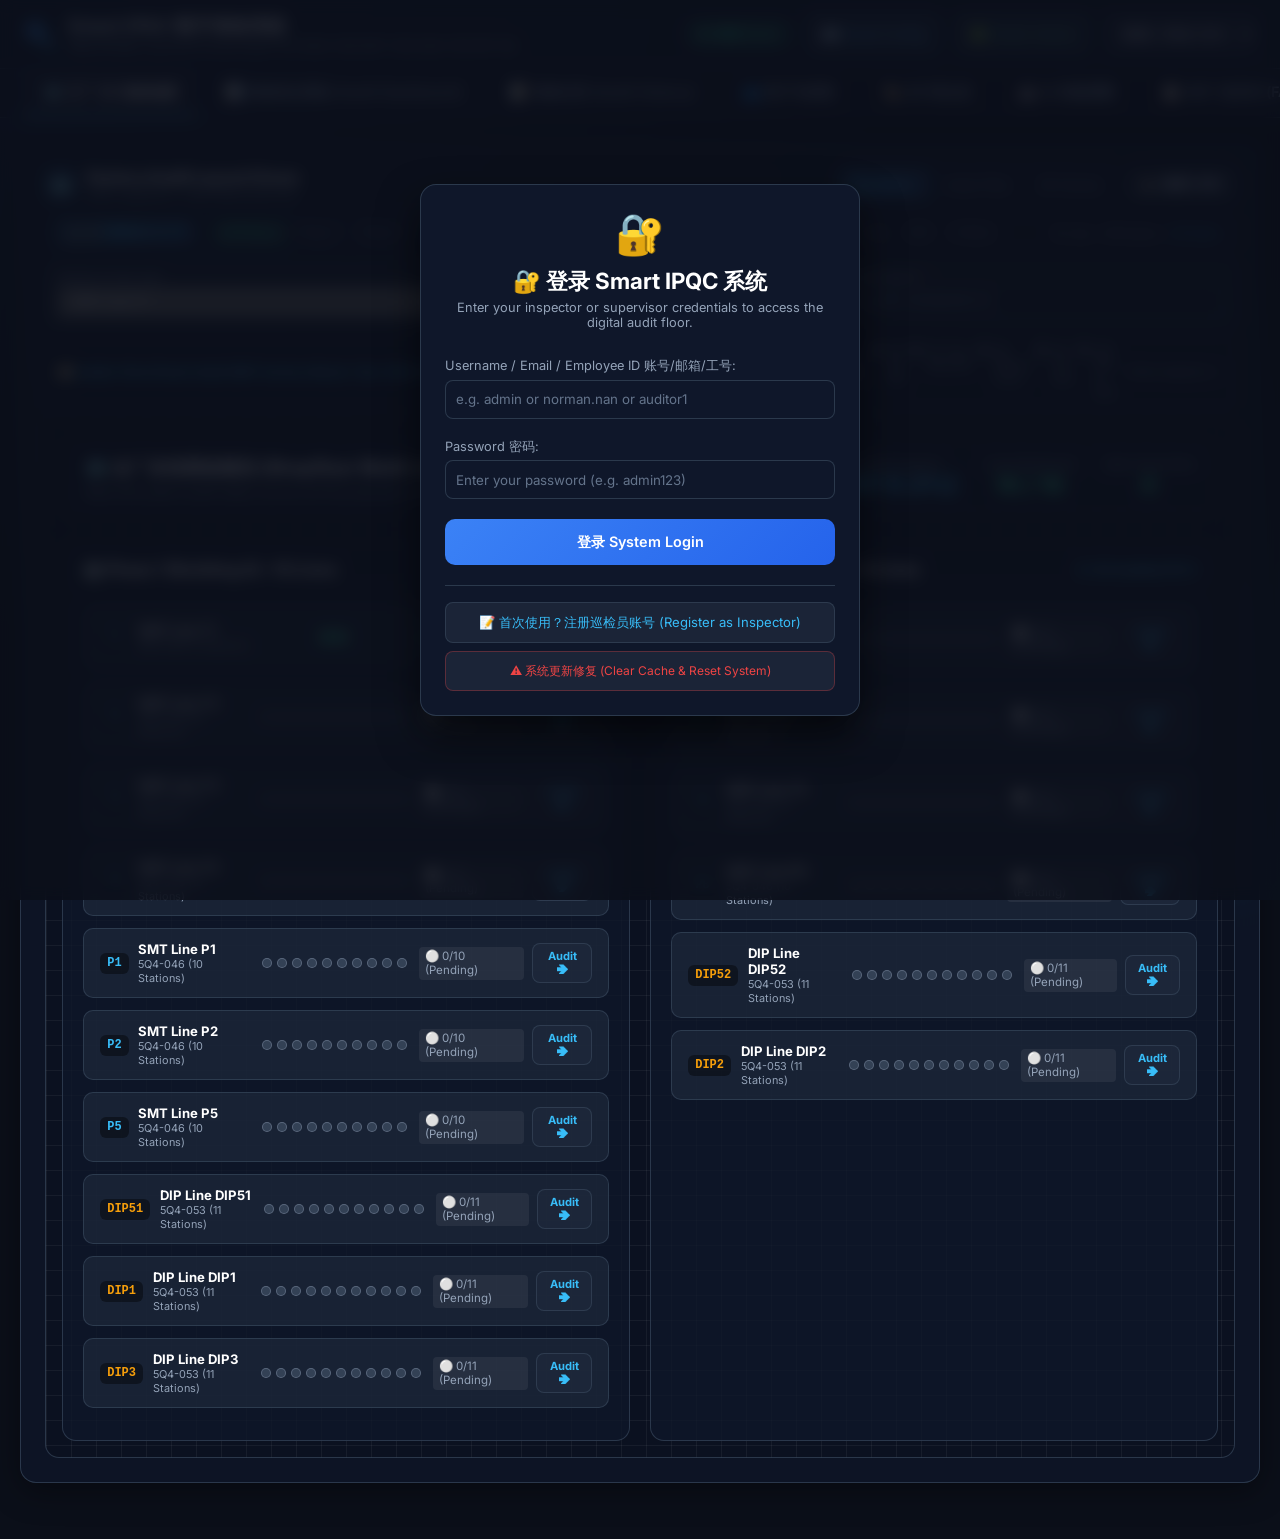
==== commit b34f5b15: "feat: add pause email sending function with UI controls and backend guard" ====
--- a/public/index.html
+++ b/public/index.html
@@ -54,6 +54,11 @@
       <!-- Email Settings Button -->
       <button id="btn-open-email-settings" class="btn-select" style="display: flex; align-items: center; gap: 0.35rem; color: #38bdf8; border-color: rgba(56,189,248,0.4);">
         <span>📧</span> Email Config
+      </button>
+
+      <!-- Pause / Resume Email Sending Button -->
+      <button id="btn-header-pause-email" class="btn-select" onclick="toggleEmailPause()" style="display: flex; align-items: center; gap: 0.35rem; color: #34d399; border-color: rgba(52,211,153,0.4);" title="Click to Pause or Resume Outbound Email Sending">
+        <span id="header-pause-email-icon">🟢</span> <span id="header-pause-email-text">Email: Active</span>
       </button>
 
       <select id="select-lang" class="btn-select">
@@ -1408,6 +1413,23 @@
         <button id="btn-close-email-settings-modal" class="btn-select" style="padding: 0.2rem 0.6rem;">✕</button>
       </div>
 
+      <!-- Email Pause / Resume Master Switch Card -->
+      <div id="email-modal-pause-card" style="background: rgba(15,23,42,0.85); padding: 0.85rem 1rem; border-radius: 8px; border: 1px solid rgba(52,211,153,0.3); margin-bottom: 1rem; display: flex; align-items: center; justify-content: space-between; gap: 1rem;">
+        <div>
+          <div style="display: flex; align-items: center; gap: 0.5rem; font-size: 0.9rem; font-weight: bold; color: #fff;">
+            <span id="modal-pause-indicator-icon">🟢</span>
+            <span>Outbound Email Dispatch:</span>
+            <span id="modal-pause-status-label" style="color: #34d399;">ACTIVE</span>
+          </div>
+          <div id="modal-pause-status-desc" style="font-size: 0.72rem; color: #94a3b8; margin-top: 0.2rem;">
+            Automated line audit dispatches, manual emails, and reports are sending normally.
+          </div>
+        </div>
+        <button id="btn-modal-pause-email" type="button" class="btn-select" onclick="toggleEmailPause()" style="white-space: nowrap; font-weight: bold; padding: 0.4rem 0.85rem; border-color: rgba(251,191,36,0.5); color: #fbbf24; cursor: pointer;">
+          ⏸️ Pause All Emails
+        </button>
+      </div>
+
       <div id="email-settings-status-badge" style="background: rgba(15,23,42,0.6); padding: 0.75rem 1rem; border-radius: 8px; border: 1px solid var(--border-color); margin-bottom: 1.25rem; display: flex; align-items: center; justify-content: space-between;">
         <div style="font-size: 0.85rem; color: var(--text-muted);">Current Connection Status:</div>
         <div id="email-status-text" style="font-weight: bold; font-size: 0.85rem; color: #facc15;">Checking...</div>
@@ -1506,7 +1528,7 @@
   <!-- JS App Entrypoint -->
   <script src="js/translations.js?v=54"></script>
   <script src="js/checklist_data.js?v=54"></script>
-  <script src="js/app.js?v=56"></script>
+  <script src="js/app.js?v=57"></script>
 
   <script>
     // Inline quickLogin fallback for PWA cache mismatch safety
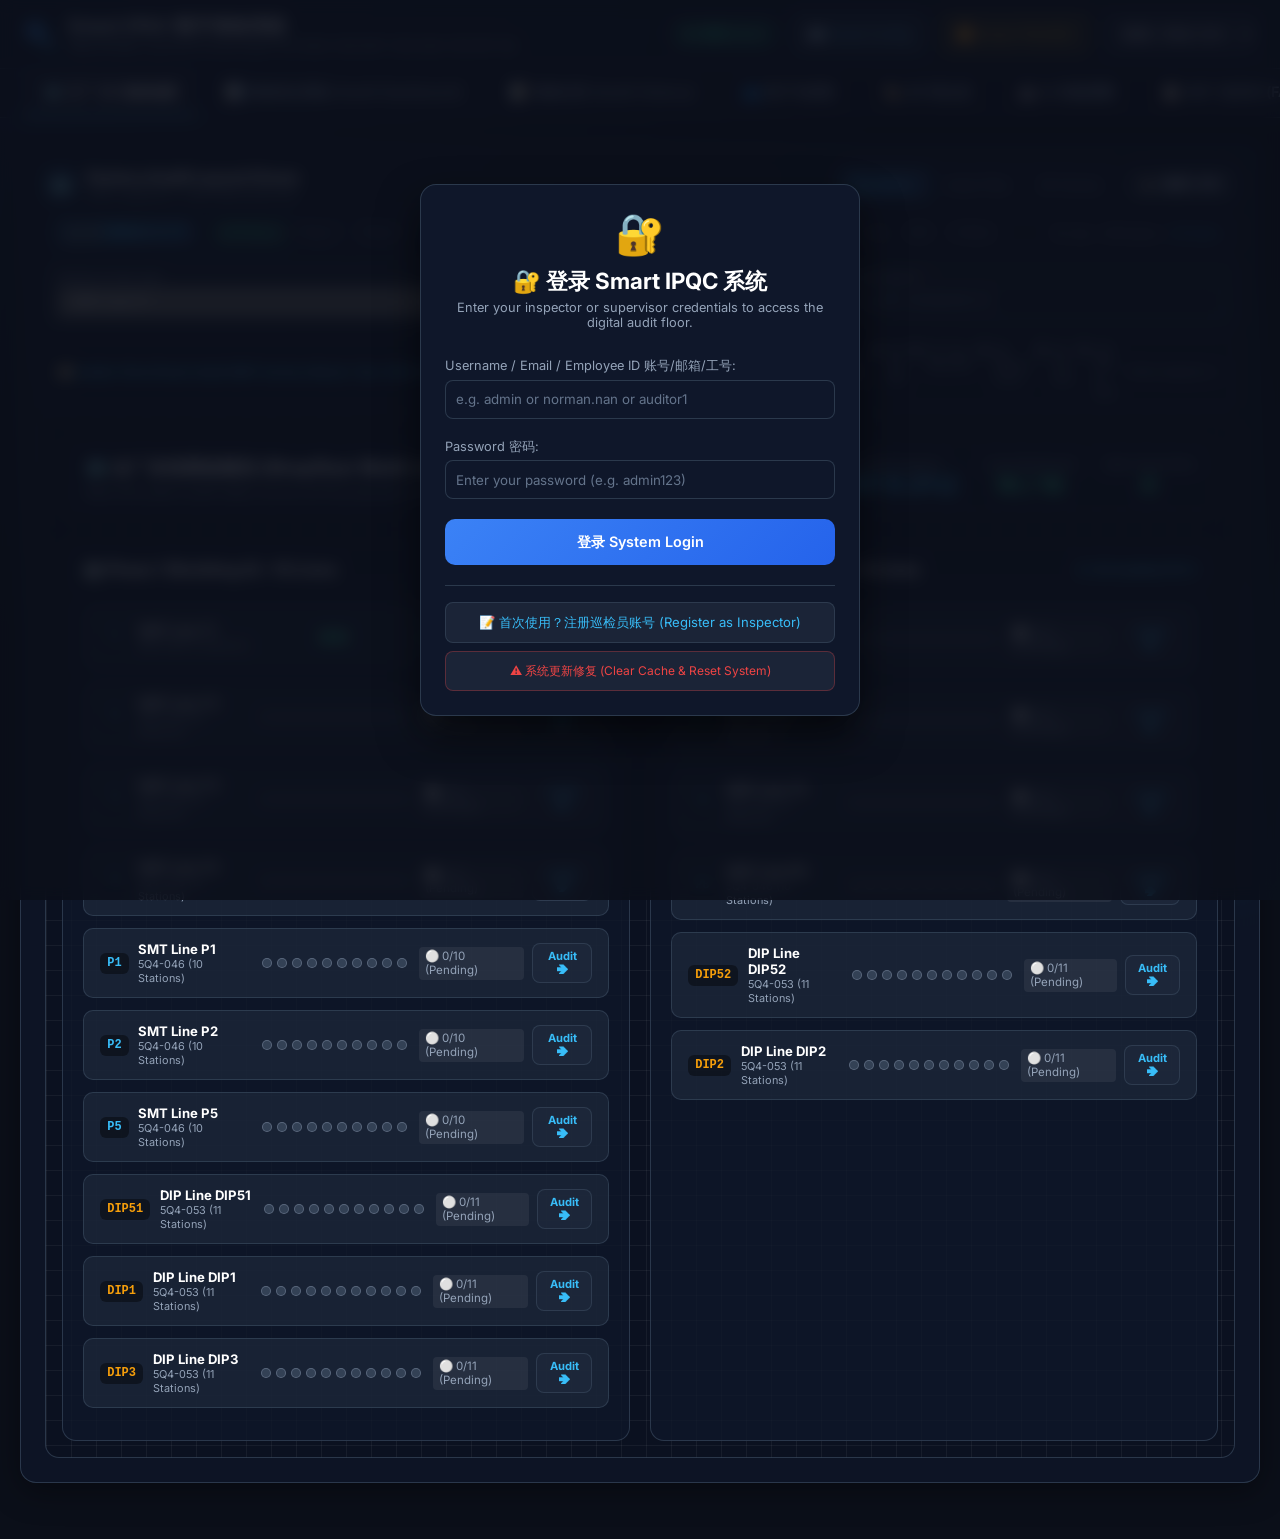
==== commit 50c9bb4b: "feat: default email state to PAUSED every time browser opens" ====
--- a/public/index.html
+++ b/public/index.html
@@ -13,7 +13,7 @@
   <link rel="preconnect" href="https://fonts.googleapis.com">
   <link rel="preconnect" href="https://fonts.gstatic.com" crossorigin>
   <link href="https://fonts.googleapis.com/css2?family=Inter:wght@400;500;600;700;800&display=swap" rel="stylesheet">
-  <link rel="stylesheet" href="css/styles.css?v=53">
+  <link rel="stylesheet" href="css/styles.css?v=54">
 
   <!-- External CDN Libraries (With graceful offline fallback) -->
   <script src="https://cdn.jsdelivr.net/npm/chart.js"></script>
@@ -52,13 +52,13 @@
       </div>
 
       <!-- Email Settings Button -->
-      <button id="btn-open-email-settings" class="btn-select" style="display: flex; align-items: center; gap: 0.35rem; color: #38bdf8; border-color: rgba(56,189,248,0.4);">
+      <button id="btn-open-email-settings" class="btn-select" style="display: flex; align-items: center; gap: 0.35rem; color: #38bdf8; border-color: rgba(56,189,248,0.4); white-space: nowrap; flex-shrink: 0;">
         <span>📧</span> Email Config
       </button>
 
-      <!-- Pause / Resume Email Sending Button -->
-      <button id="btn-header-pause-email" class="btn-select" onclick="toggleEmailPause()" style="display: flex; align-items: center; gap: 0.35rem; color: #34d399; border-color: rgba(52,211,153,0.4);" title="Click to Pause or Resume Outbound Email Sending">
-        <span id="header-pause-email-icon">🟢</span> <span id="header-pause-email-text">Email: Active</span>
+      <!-- Pause / Resume Email Sending Button (Default: PAUSED) -->
+      <button id="btn-header-pause-email" class="btn-select" onclick="toggleEmailPause()" style="display: flex; align-items: center; gap: 0.35rem; color: #fbbf24; border-color: rgba(251,191,36,0.5); background: rgba(251,191,36,0.1); white-space: nowrap; flex-shrink: 0;" title="Emails are PAUSED by default. Click to Resume sending.">
+        <span id="header-pause-email-icon">⏸️</span> <span id="header-pause-email-text">Email: PAUSED</span>
       </button>
 
       <select id="select-lang" class="btn-select">
@@ -1413,20 +1413,20 @@
         <button id="btn-close-email-settings-modal" class="btn-select" style="padding: 0.2rem 0.6rem;">✕</button>
       </div>
 
-      <!-- Email Pause / Resume Master Switch Card -->
-      <div id="email-modal-pause-card" style="background: rgba(15,23,42,0.85); padding: 0.85rem 1rem; border-radius: 8px; border: 1px solid rgba(52,211,153,0.3); margin-bottom: 1rem; display: flex; align-items: center; justify-content: space-between; gap: 1rem;">
+      <!-- Email Pause / Resume Master Switch Card (Default: PAUSED) -->
+      <div id="email-modal-pause-card" style="background: rgba(15,23,42,0.85); padding: 0.85rem 1rem; border-radius: 8px; border: 1px solid rgba(251,191,36,0.4); margin-bottom: 1rem; display: flex; align-items: center; justify-content: space-between; gap: 1rem;">
         <div>
           <div style="display: flex; align-items: center; gap: 0.5rem; font-size: 0.9rem; font-weight: bold; color: #fff;">
-            <span id="modal-pause-indicator-icon">🟢</span>
+            <span id="modal-pause-indicator-icon">⏸️</span>
             <span>Outbound Email Dispatch:</span>
-            <span id="modal-pause-status-label" style="color: #34d399;">ACTIVE</span>
+            <span id="modal-pause-status-label" style="color: #fbbf24;">PAUSED (SUSPENDED)</span>
           </div>
           <div id="modal-pause-status-desc" style="font-size: 0.72rem; color: #94a3b8; margin-top: 0.2rem;">
-            Automated line audit dispatches, manual emails, and reports are sending normally.
-          </div>
-        </div>
-        <button id="btn-modal-pause-email" type="button" class="btn-select" onclick="toggleEmailPause()" style="white-space: nowrap; font-weight: bold; padding: 0.4rem 0.85rem; border-color: rgba(251,191,36,0.5); color: #fbbf24; cursor: pointer;">
-          ⏸️ Pause All Emails
+            All outbound emails (MQA line patrol dispatches, CLCA alerts, FAI reports, and tests) are temporarily suspended.
+          </div>
+        </div>
+        <button id="btn-modal-pause-email" type="button" class="btn-select" onclick="toggleEmailPause()" style="white-space: nowrap; font-weight: bold; padding: 0.4rem 0.85rem; border-color: rgba(52,211,153,0.6); color: #34d399; background: rgba(52,211,153,0.12); cursor: pointer;">
+          ▶️ Resume Emails
         </button>
       </div>
 
@@ -1528,7 +1528,7 @@
   <!-- JS App Entrypoint -->
   <script src="js/translations.js?v=54"></script>
   <script src="js/checklist_data.js?v=54"></script>
-  <script src="js/app.js?v=57"></script>
+  <script src="js/app.js?v=59"></script>
 
   <script>
     // Inline quickLogin fallback for PWA cache mismatch safety
--- a/public/css/styles.css
+++ b/public/css/styles.css
@@ -805,7 +805,11 @@
     gap: 0.75rem;
   }
   .nav-controls {
-    justify-content: space-between;
+    display: flex;
+    align-items: center;
+    justify-content: flex-start;
+    flex-wrap: wrap;
+    gap: 0.5rem;
     width: 100%;
   }
   .card-title {
